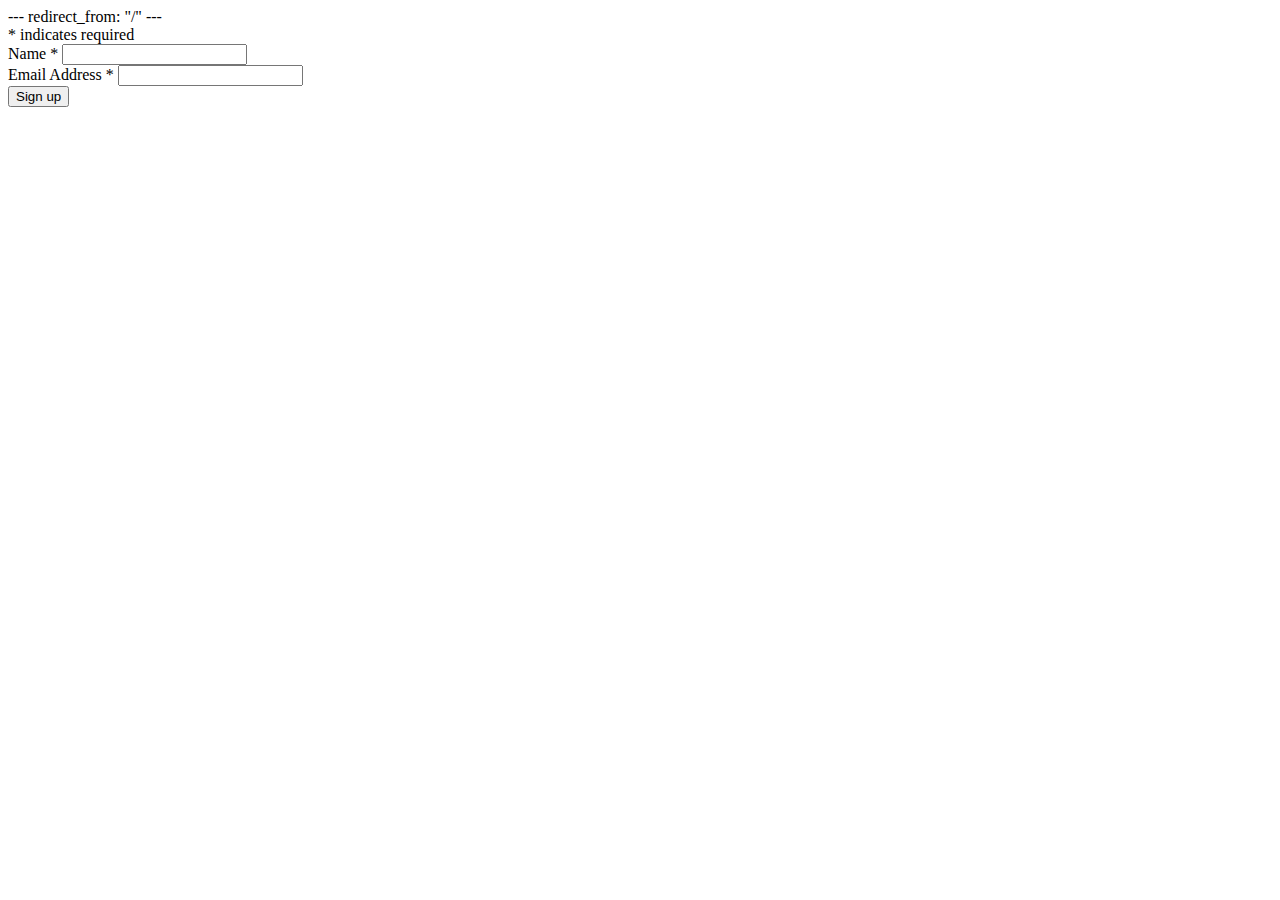
==== signup/index.html @ a065e421 "fix redirect from path" ====
---
redirect_from: "/"
---
<!doctype html>
<html>
    <head>

    </head>
    <body>
        <!--[if lt IE 8]>
            <p class="browserupgrade">You are using an <strong>outdated</strong> browser. Please <a href="http://browsehappy.com/">upgrade your browser</a> to improve your experience.</p>
        <![endif]-->
        <!-- Begin MailChimp Signup Form -->
        <div id="mc_embed_signup">
        <form action="//jumpAgrade.us11.list-manage.com/subscribe/post?u=a5cc3b3916ead4c6722d3e73f&amp;id=56d33c408b" method="post" id="mc-embedded-subscribe-form" name="mc-embedded-subscribe-form" class="validate" target="_blank" novalidate>
            <div id="mc_embed_signup_scroll">
        	
        <div class="indicates-required"><span class="asterisk">*</span> indicates required</div>
        <div class="mc-field-group">
        	<label for="mce-NAME">Name  <span class="asterisk">*</span>
        </label>
        	<input type="text" value="" name="NAME" class="required" id="mce-NAME">
        </div>
        <div class="mc-field-group">
        	<label for="mce-EMAIL">Email Address  <span class="asterisk">*</span>
        </label>
        	<input type="email" value="" name="EMAIL" class="required email" id="mce-EMAIL">
        </div>
        	<div id="mce-responses" class="clear">
        		<div class="response" id="mce-error-response" style="display:none"></div>
        		<div class="response" id="mce-success-response" style="display:none"></div>
        	</div>    <!-- real people should not fill this in and expect good things - do not remove this or risk form bot signups-->
            <div style="position: absolute; left: -5000px;"><input type="text" name="b_a5cc3b3916ead4c6722d3e73f_56d33c408b" tabindex="-1" value=""></div>
            <div class="clear"><input type="submit" value="Sign up" name="subscribe" id="mc-embedded-subscribe" class="button"></div>
            </div>
        </form>
        </div>

<!--End mc_embed_signup-->
    </body>
</html>
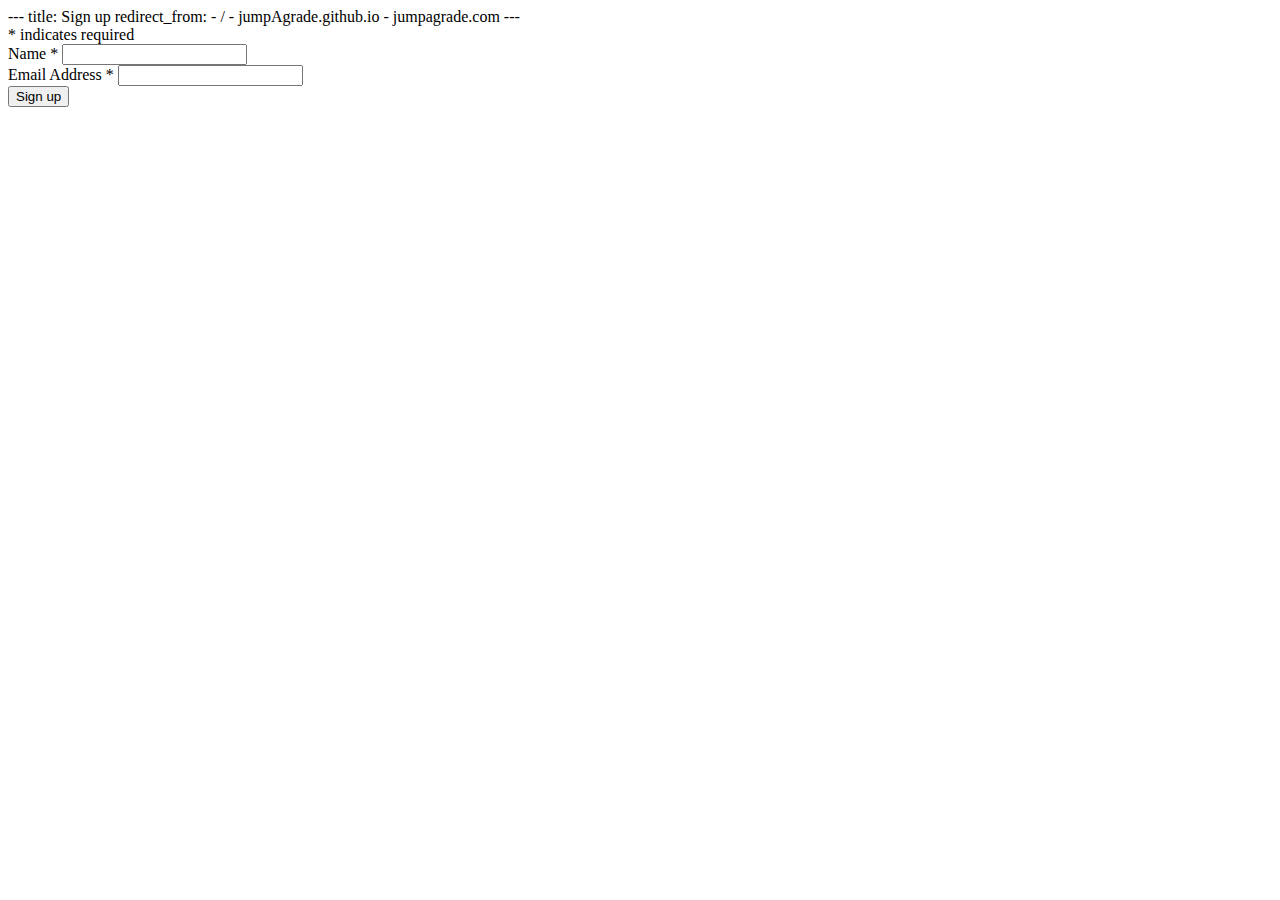
==== commit a04b710c: "add title to frontmatter and change redirect paths" ====
--- a/signup/index.html
+++ b/signup/index.html
@@ -1,5 +1,9 @@
 ---
-redirect_from: "/"
+title: Sign up
+redirect_from:
+  - /
+  - jumpAgrade.github.io
+  - jumpagrade.com
 ---
 <!doctype html>
 <html>
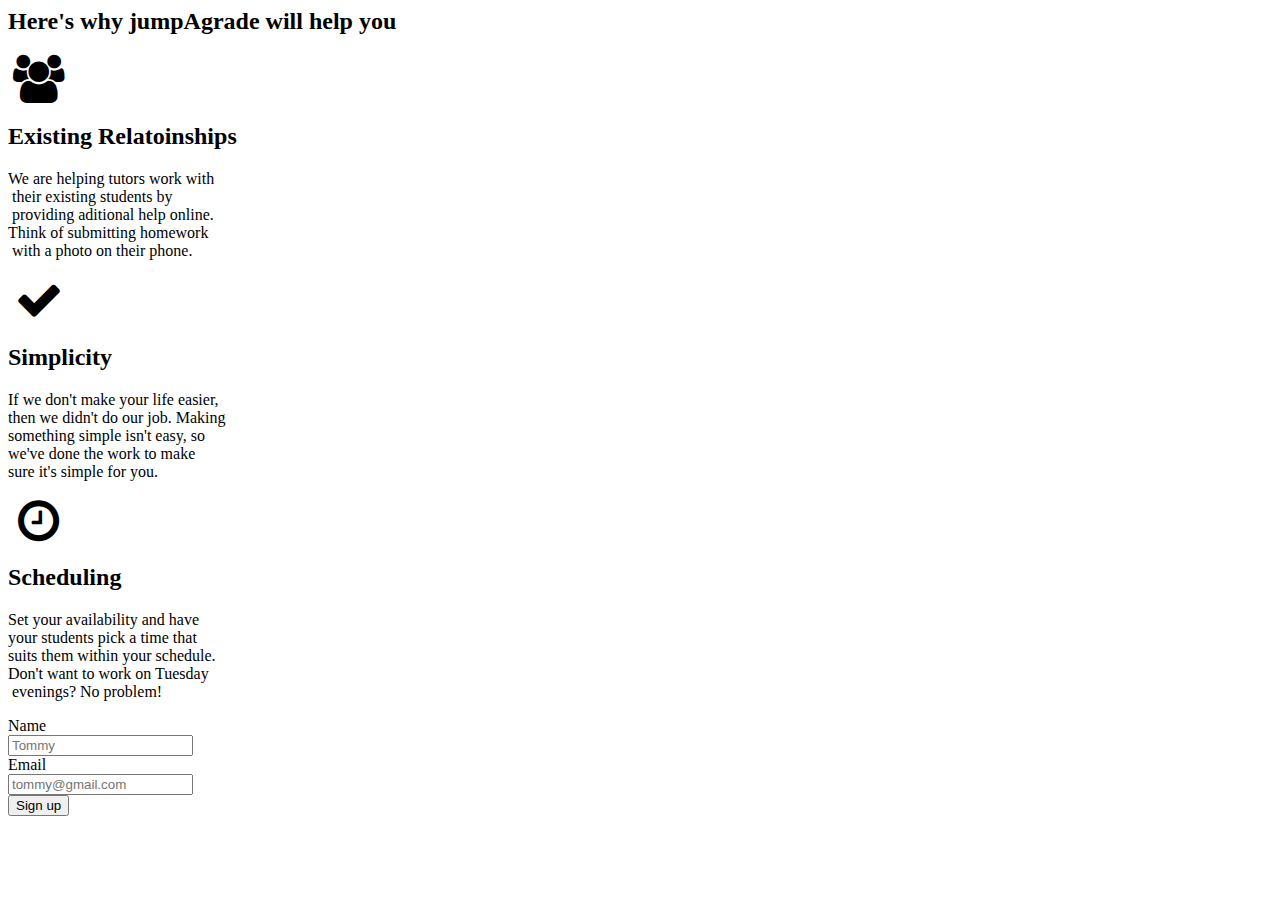
==== commit ac4b2014: "Update index.html" ====
--- a/signup/index.html
+++ b/signup/index.html
@@ -1,45 +1,99 @@
----
-title: Sign up
-redirect_from:
-  - /
-  - jumpAgrade.github.io
-  - jumpagrade.com
----
-<!doctype html>
 <html>
-    <head>
+  
+  <head>
+    <meta charset="utf-8">
+    <meta name="viewport" content="width=device-width, initial-scale=1">
+    <script type="text/javascript" src="http://cdnjs.cloudflare.com/ajax/libs/jquery/2.0.3/jquery.min.js"></script>
+    <script type="text/javascript" src="http://netdna.bootstrapcdn.com/bootstrap/3.3.4/js/bootstrap.min.js"></script>
+    <link href="http://cdnjs.cloudflare.com/ajax/libs/font-awesome/4.3.0/css/font-awesome.min.css"
+    rel="stylesheet" type="text/css">
+    <link href="http://pingendo.github.io/pingendo-bootstrap/themes/default/bootstrap.css"
+    rel="stylesheet" type="text/css">
+  </head>
+  
+  <body>
+    <div class="section">
+      <div class="container">
+        <div class="row">
+          <div class="col-md-12"></div>
+        </div>
+      </div>
+    </div>
+    <div class="section">
+      <div class="container">
+        <div class="row">
+          <div class="col-md-12">
+            <h2 class="text-center" contenteditable="true">Here's why jumpAgrade will help you</h2>
+          </div>
+        </div>
+        <div class="row text-center">
+          <div class="section text-center">
+            <div class="container text-center">
+              <div class="row">
+                <div class="col-md-4 text-center">
+                  <i class="fa fa-3x fa-fw fa-users"></i>
+                  <h2>Existing Relatoinships</h2>
+                  <p>We are helping tutors work with
+                    <br>&nbsp;their existing students by
+                    <br>&nbsp;providing aditional help online.
+                    <br>Think of submitting homework
+                    <br>&nbsp;with a photo on their phone.</p>
+                </div>
+                <div class="col-md-4">
+                  <i class="fa fa-3x fa-fw fa-check"></i>
+                  <h2>Simplicity</h2>
+                  <p>If we don't make your life easier,
+                    <br>then we didn't do our job. Making
+                    <br>something simple isn't easy, so
+                    <br>we've done the work to make
+                    <br>sure it's simple for you.</p>
+                </div>
+                <div class="col-md-4">
+                  <i class="fa fa-3x fa-fw fa-clock-o"></i>
+                  <h2>Scheduling</h2>
+                  <p>Set your availability and have
+                    <br>your students pick a time that
+                    <br>suits them within your schedule.
+                    <br>Don't want to work on Tuesday
+                    <br>&nbsp;evenings? No problem!</p>
+                </div>
+              </div>
+            </div>
+          </div>
+        </div>
+      </div>
+    </div>
+    <div class="section">
+      <div class="container">
+        <div class="row">
+          <div class="col-md-12">
+            <form class="form-horizontal text-center" role="form">
+              <div class="form-group">
+                <div class="col-sm-2">
+                  <label for="inputName3" class="control-label">Name</label>
+                </div>
+                <div class="col-sm-10">
+                  <input type="text" class="form-control" id="inputName3" placeholder="Tommy">
+                </div>
+              </div>
+              <div class="form-group">
+                <div class="col-sm-2">
+                  <label for="inputEmail3" class="control-label">Email</label>
+                </div>
+                <div class="col-sm-10">
+                  <input type="email" class="form-control" id="inputEmail3" placeholder="tommy@gmail.com">
+                </div>
+              </div>
+              <div class="form-group">
+                <div class="col-sm-12 text-center">
+                  <button type="submit" class="btn btn-lg btn-success">Sign up</button>
+                </div>
+              </div>
+            </form>
+          </div>
+        </div>
+      </div>
+    </div>
+  </body>
 
-    </head>
-    <body>
-        <!--[if lt IE 8]>
-            <p class="browserupgrade">You are using an <strong>outdated</strong> browser. Please <a href="http://browsehappy.com/">upgrade your browser</a> to improve your experience.</p>
-        <![endif]-->
-        <!-- Begin MailChimp Signup Form -->
-        <div id="mc_embed_signup">
-        <form action="//jumpAgrade.us11.list-manage.com/subscribe/post?u=a5cc3b3916ead4c6722d3e73f&amp;id=56d33c408b" method="post" id="mc-embedded-subscribe-form" name="mc-embedded-subscribe-form" class="validate" target="_blank" novalidate>
-            <div id="mc_embed_signup_scroll">
-        	
-        <div class="indicates-required"><span class="asterisk">*</span> indicates required</div>
-        <div class="mc-field-group">
-        	<label for="mce-NAME">Name  <span class="asterisk">*</span>
-        </label>
-        	<input type="text" value="" name="NAME" class="required" id="mce-NAME">
-        </div>
-        <div class="mc-field-group">
-        	<label for="mce-EMAIL">Email Address  <span class="asterisk">*</span>
-        </label>
-        	<input type="email" value="" name="EMAIL" class="required email" id="mce-EMAIL">
-        </div>
-        	<div id="mce-responses" class="clear">
-        		<div class="response" id="mce-error-response" style="display:none"></div>
-        		<div class="response" id="mce-success-response" style="display:none"></div>
-        	</div>    <!-- real people should not fill this in and expect good things - do not remove this or risk form bot signups-->
-            <div style="position: absolute; left: -5000px;"><input type="text" name="b_a5cc3b3916ead4c6722d3e73f_56d33c408b" tabindex="-1" value=""></div>
-            <div class="clear"><input type="submit" value="Sign up" name="subscribe" id="mc-embedded-subscribe" class="button"></div>
-            </div>
-        </form>
-        </div>
-
-<!--End mc_embed_signup-->
-    </body>
 </html>
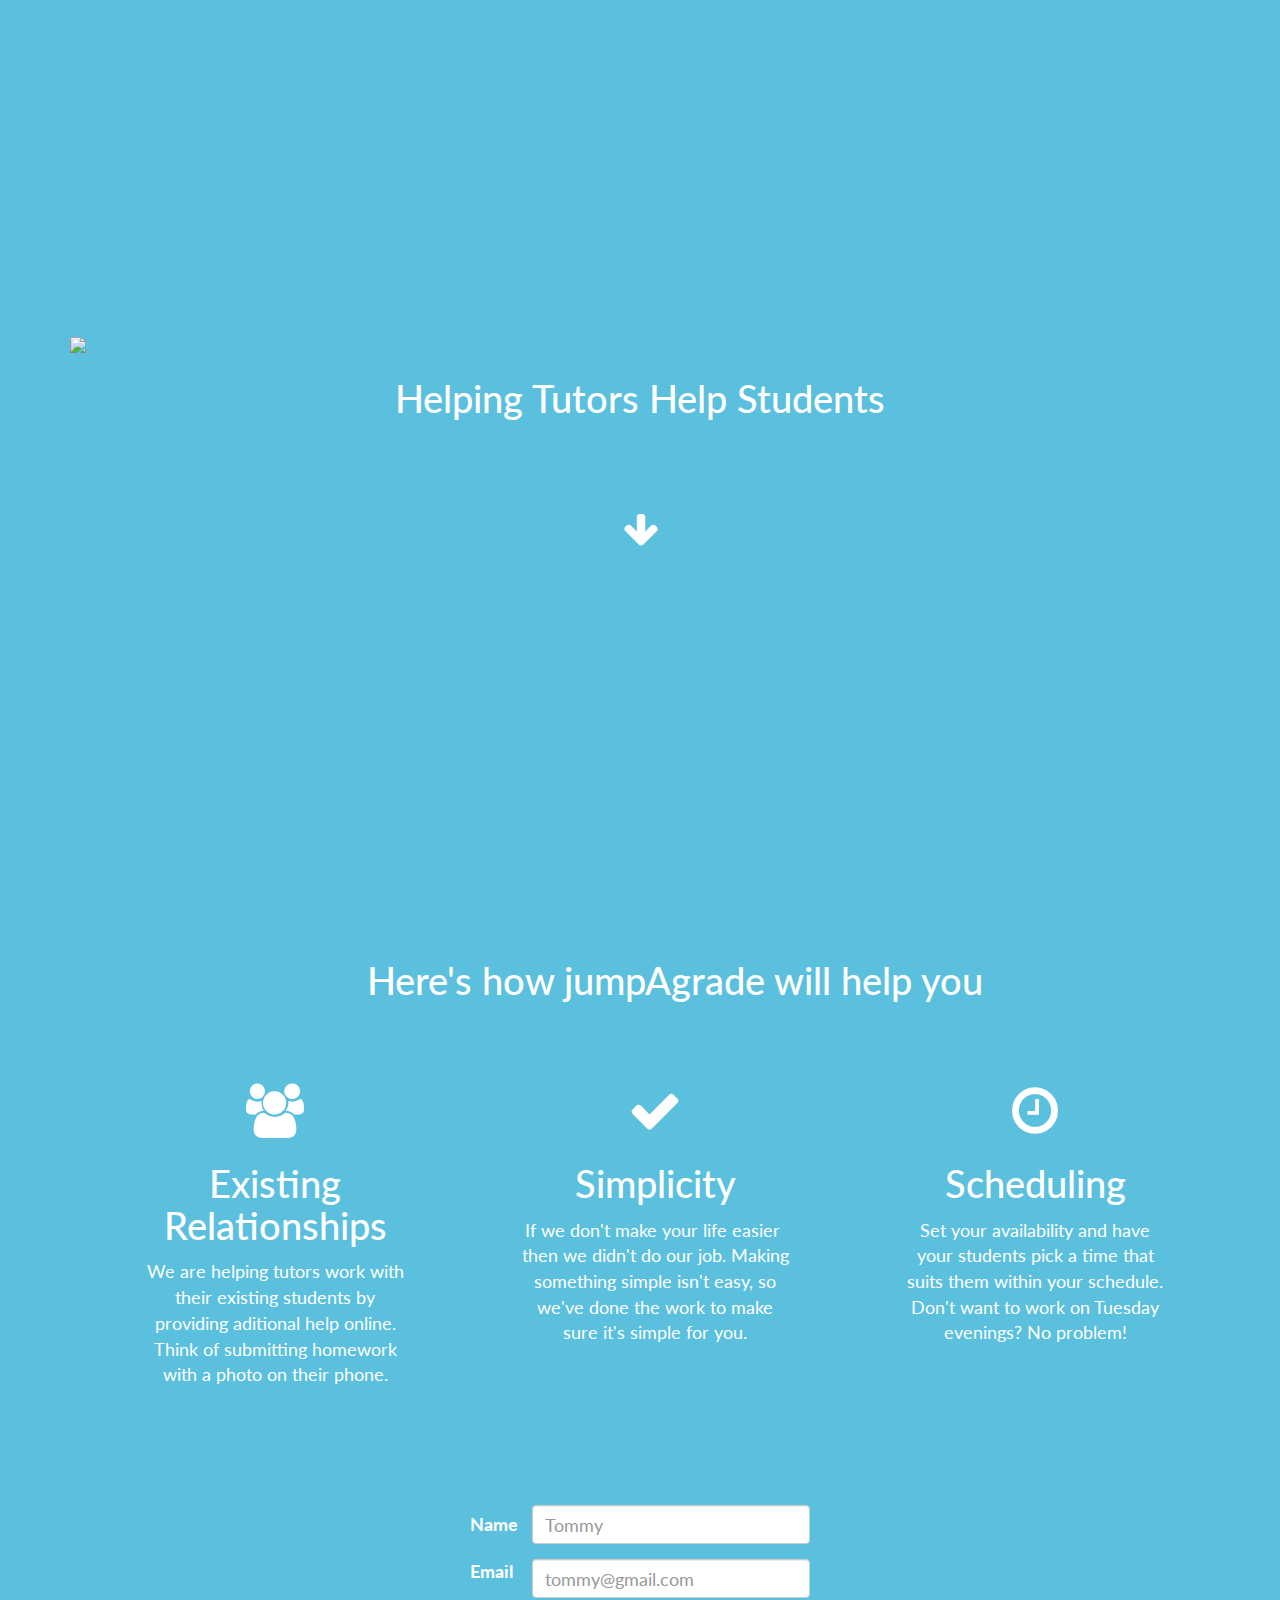
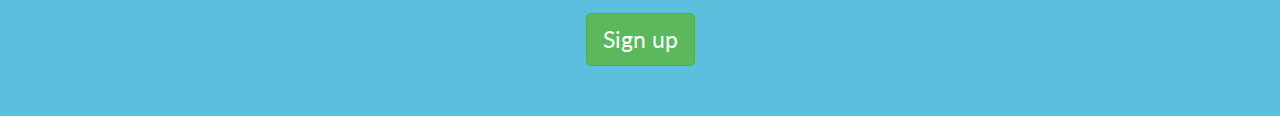
==== commit 8b56ce13: "finshed layout and styling but form not submitting" ====
--- a/signup/index.html
+++ b/signup/index.html
@@ -1,99 +1,138 @@
+<!DOCTYPE html>
 <html>
-  
-  <head>
-    <meta charset="utf-8">
-    <meta name="viewport" content="width=device-width, initial-scale=1">
-    <script type="text/javascript" src="http://cdnjs.cloudflare.com/ajax/libs/jquery/2.0.3/jquery.min.js"></script>
-    <script type="text/javascript" src="http://netdna.bootstrapcdn.com/bootstrap/3.3.4/js/bootstrap.min.js"></script>
-    <link href="http://cdnjs.cloudflare.com/ajax/libs/font-awesome/4.3.0/css/font-awesome.min.css"
-    rel="stylesheet" type="text/css">
-    <link href="http://pingendo.github.io/pingendo-bootstrap/themes/default/bootstrap.css"
-    rel="stylesheet" type="text/css">
-  </head>
-  
-  <body>
-    <div class="section">
-      <div class="container">
-        <div class="row">
-          <div class="col-md-12"></div>
+    
+    <head>
+        <meta name="keywords" content="student">
+        <meta name="description" content="helping tutors help students">
+        <title>jumpAgrade</title>
+        <link rel="icon" href="favicon.ico">
+        <meta charset="utf-8">
+        <meta name="viewport" content="width=device-width, initial-scale=1">
+        <script type="text/javascript" src="http://cdnjs.cloudflare.com/ajax/libs/jquery/2.0.3/jquery.min.js"></script>
+        <script type="text/javascript" src="http://netdna.bootstrapcdn.com/bootstrap/3.3.4/js/bootstrap.min.js"></script>
+        <link href="http://cdnjs.cloudflare.com/ajax/libs/font-awesome/4.3.0/css/font-awesome.min.css"
+        rel="stylesheet" type="text/css">
+        <link rel="stylesheet" href="css.css">
+    </head>
+    
+    <body>
+        <div class="cover">
+            <div class="background-image-fixed cover-image" style="background-image : url('L2KBJB91D6 (1).jpg')"></div>
+            <div class="container">
+                <div class="row">
+                    <div class="col-md-12 text-center">
+                        <a href="#"><img src="file:///home/ethan/Documents/jumpAgrade.github.io/signup/jumpAgrade.png" class="img-responsive"></a>
+                        <h2 contenteditable="true">Helping Tutors Help Students</h2>
+                        <br>
+                        <br>
+                        <h2 contenteditable="true">
+                            <i class="fa fa-fw fa-arrow-down"></i>
+                        </h2>
+                    </div>
+                </div>
+            </div>
         </div>
-      </div>
-    </div>
-    <div class="section">
-      <div class="container">
-        <div class="row">
-          <div class="col-md-12">
-            <h2 class="text-center" contenteditable="true">Here's why jumpAgrade will help you</h2>
-          </div>
+        <div class="section section-info">
+            <div class="container">
+                <div class="row">
+                    <div class="col-md-12">
+                        <h2 class="text-center">&nbsp; &nbsp; &nbsp; &nbsp;Here's how jumpAgrade will help you</h2>
+                    </div>
+                </div>
+                <div class="row text-center">
+                    <div class="section text-center">
+                        <div class="container text-center">
+                            <div class="row text-center">
+                                <div class="col-md-4">
+                                    <i class="fa fa-3x fa-fw fa-users"></i>
+                                    <h2>Existing Relationships</h2>
+                                    <p>We are helping tutors work with
+                                        <br>their existing students by
+                                        <br>providing aditional help online.
+                                        <br>Think of submitting homework
+                                        <br>with a photo on their phone.</p>
+                                </div>
+                                <div class="col-md-4">
+                                    <i class="fa fa-3x fa-fw fa-check"></i>
+                                    <h2>Simplicity</h2>
+                                    <p>If we don't make your life easier&nbsp;
+                                        <br>then we didn't do our job. Making
+                                        <br>something simple isn't easy, so
+                                        <br>we've done the work to make
+                                        <br>sure it's simple for you.</p>
+                                </div>
+                                <div class="col-md-4">
+                                    <i class="fa fa-3x fa-fw fa-clock-o"></i>
+                                    <h2>Scheduling</h2>
+                                    <p>Set your availability and have
+                                        <br>your students pick a time that
+                                        <br>suits them within your schedule.
+                                        <br>Don't want to work on Tuesday
+                                        <br>evenings? No problem!</p>
+                                </div>
+                            </div>
+                        </div>
+                    </div>
+                </div>
+            </div>
         </div>
-        <div class="row text-center">
-          <div class="section text-center">
-            <div class="container text-center">
-              <div class="row">
-                <div class="col-md-4 text-center">
-                  <i class="fa fa-3x fa-fw fa-users"></i>
-                  <h2>Existing Relatoinships</h2>
-                  <p>We are helping tutors work with
-                    <br>&nbsp;their existing students by
-                    <br>&nbsp;providing aditional help online.
-                    <br>Think of submitting homework
-                    <br>&nbsp;with a photo on their phone.</p>
+        <div class="section">
+            <div class="container" style="max-width: 400px;">
+                <div class="row">
+                    <div class="col-md-12">
+                        <!-- Begin MailChimp Signup Form -->
+                        <div id="mc_embed_signup">
+                            <form action="//jumpAgrade.us11.list-manage.com/subscribe/post?u=a5cc3b3916ead4c6722d3e73f&amp;id=56d33c408b"
+                            method="post" id="mc-embedded-subscribe-form" name="mc-embedded-subscribe-form"
+                            class="validate form-horizontal text-center" target="_blank" role="form"
+                            novalidate>
+                                <div id="mc_embed_signup_scroll">
+                                    <div class="mc-field-group form-group">
+                                        <div class="col-sm-2">
+                                            <label for="mce-NAME" class="control-label">Name</label>
+                                        </div>
+                                        <div class="col-sm-10">
+                                            <input type="text" class="required form-control" id="mce-NAME" placeholder="Tommy"
+                                            value="" name="NAME">
+                                        </div>
+                                    </div>
+                                </div>
+                                <div class="mc-field-group form-group">
+                                    <div class="col-sm-2">
+                                        <label for="mce-EMAIL">Email</label>
+                                    </div>
+                                    <div class="col-sm-10">
+                                        <input type="email" value="" name="EMAIL" class="required email form-control"
+                                        id="mce-EMAIL" placeholder="tommy@gmail.com">
+                                    </div>
+                                </div>
+                                <div class="clear" id="mce-responses">
+                                    <div class="response" id="mce-error-response" style="display:none"></div>
+                                    <div class="response" id="mce-success-response" style="display:none"></div>
+                                </div>
+                                <!-- real people should not fill this in and expect good things - do not
+                                remove this or risk form bot signups-->
+                                <div style="position: absolute; left: -5000px;">
+                                    <input type="text" name="b_a5cc3b3916ead4c6722d3e73f_56d33c408b" tabindex="-1"
+                                    value="">
+                                </div>
+                                <div class="form-group">
+                                    <div class="clear col-sm-12 text-center">
+                                        <input type="submit" name="subscribe" value="Sign up" id="mc-embedded-subscribe"
+                                        class="btn btn-lg btn-success">
+                                    </div>
+                                </div>
+                            </form>
+                        </div>
+                    </div>
+                    <script type="text/javascript" src="//s3.amazonaws.com/downloads.mailchimp.com/js/mc-validate.js"></script>
+                    <script type="text/javascript">
+                        (function($) {window.fnames = new Array(); window.ftypes = new Array();fnames[1]='NAME';ftypes[1]='text';fnames[0]='EMAIL';ftypes[0]='email';}(jQuery));var $mcj = jQuery.noConflict(true);
+                    </script>
+                    <!--End mc_embed_signup-->
                 </div>
-                <div class="col-md-4">
-                  <i class="fa fa-3x fa-fw fa-check"></i>
-                  <h2>Simplicity</h2>
-                  <p>If we don't make your life easier,
-                    <br>then we didn't do our job. Making
-                    <br>something simple isn't easy, so
-                    <br>we've done the work to make
-                    <br>sure it's simple for you.</p>
-                </div>
-                <div class="col-md-4">
-                  <i class="fa fa-3x fa-fw fa-clock-o"></i>
-                  <h2>Scheduling</h2>
-                  <p>Set your availability and have
-                    <br>your students pick a time that
-                    <br>suits them within your schedule.
-                    <br>Don't want to work on Tuesday
-                    <br>&nbsp;evenings? No problem!</p>
-                </div>
-              </div>
             </div>
-          </div>
         </div>
-      </div>
-    </div>
-    <div class="section">
-      <div class="container">
-        <div class="row">
-          <div class="col-md-12">
-            <form class="form-horizontal text-center" role="form">
-              <div class="form-group">
-                <div class="col-sm-2">
-                  <label for="inputName3" class="control-label">Name</label>
-                </div>
-                <div class="col-sm-10">
-                  <input type="text" class="form-control" id="inputName3" placeholder="Tommy">
-                </div>
-              </div>
-              <div class="form-group">
-                <div class="col-sm-2">
-                  <label for="inputEmail3" class="control-label">Email</label>
-                </div>
-                <div class="col-sm-10">
-                  <input type="email" class="form-control" id="inputEmail3" placeholder="tommy@gmail.com">
-                </div>
-              </div>
-              <div class="form-group">
-                <div class="col-sm-12 text-center">
-                  <button type="submit" class="btn btn-lg btn-success">Sign up</button>
-                </div>
-              </div>
-            </form>
-          </div>
-        </div>
-      </div>
-    </div>
-  </body>
+    </body>
 
 </html>
--- a/signup/css.css
+++ b/signup/css.css
@@ -0,0 +1,6764 @@
+@import url("https://fonts.googleapis.com/css?family=Lato|Lato");
+/*!
+ * Default theme for Pingendo 
+ * Homepage: http://pingendo.com  
+ * Copyright 2015 Pingendo 
+ * Licensed under MIT 
+ * Based on Bootstrap v3.3.4
+*/
+/* Add custom CSS classes here 
+ * 
+ * img {
+ *   box-shadow : 0px 0px 10px black !important;
+ * }
+*/
+/*! normalize.css v3.0.2 | MIT License | git.io/normalize */
+html {
+  font-family: sans-serif;
+  -ms-text-size-adjust: 100%;
+  -webkit-text-size-adjust: 100%;
+}
+body {
+  margin: 0;
+}
+article,
+aside,
+details,
+figcaption,
+figure,
+footer,
+header,
+hgroup,
+main,
+menu,
+nav,
+section,
+summary {
+  display: block;
+}
+audio,
+canvas,
+progress,
+video {
+  display: inline-block;
+  vertical-align: baseline;
+}
+audio:not([controls]) {
+  display: none;
+  height: 0;
+}
+[hidden],
+template {
+  display: none;
+}
+a {
+  background-color: transparent;
+}
+a:active,
+a:hover {
+  outline: 0;
+}
+abbr[title] {
+  border-bottom: 1px dotted;
+}
+b,
+strong {
+  font-weight: bold;
+}
+dfn {
+  font-style: italic;
+}
+h1 {
+  font-size: 2em;
+  margin: 0.67em 0;
+}
+mark {
+  background: #ff0;
+  color: #000;
+}
+small {
+  font-size: 80%;
+}
+sub,
+sup {
+  font-size: 75%;
+  line-height: 0;
+  position: relative;
+  vertical-align: baseline;
+}
+sup {
+  top: -0.5em;
+}
+sub {
+  bottom: -0.25em;
+}
+img {
+  border: 0;
+}
+svg:not(:root) {
+  overflow: hidden;
+}
+figure {
+  margin: 1em 40px;
+}
+hr {
+  -moz-box-sizing: content-box;
+  box-sizing: content-box;
+  height: 0;
+}
+pre {
+  overflow: auto;
+}
+code,
+kbd,
+pre,
+samp {
+  font-family: monospace, monospace;
+  font-size: 1em;
+}
+button,
+input,
+optgroup,
+select,
+textarea {
+  color: inherit;
+  font: inherit;
+  margin: 0;
+}
+button {
+  overflow: visible;
+}
+button,
+select {
+  text-transform: none;
+}
+button,
+html input[type="button"],
+input[type="reset"],
+input[type="submit"] {
+  -webkit-appearance: button;
+  cursor: pointer;
+}
+button[disabled],
+html input[disabled] {
+  cursor: default;
+}
+button::-moz-focus-inner,
+input::-moz-focus-inner {
+  border: 0;
+  padding: 0;
+}
+input {
+  line-height: normal;
+}
+input[type="checkbox"],
+input[type="radio"] {
+  box-sizing: border-box;
+  padding: 0;
+}
+input[type="number"]::-webkit-inner-spin-button,
+input[type="number"]::-webkit-outer-spin-button {
+  height: auto;
+}
+input[type="search"] {
+  -webkit-appearance: textfield;
+  -moz-box-sizing: content-box;
+  -webkit-box-sizing: content-box;
+  box-sizing: content-box;
+}
+input[type="search"]::-webkit-search-cancel-button,
+input[type="search"]::-webkit-search-decoration {
+  -webkit-appearance: none;
+}
+fieldset {
+  border: 1px solid #c0c0c0;
+  margin: 0 2px;
+  padding: 0.35em 0.625em 0.75em;
+}
+legend {
+  border: 0;
+  padding: 0;
+}
+textarea {
+  overflow: auto;
+}
+optgroup {
+  font-weight: bold;
+}
+table {
+  border-collapse: collapse;
+  border-spacing: 0;
+}
+td,
+th {
+  padding: 0;
+}
+/*! Source: https://github.com/h5bp/html5-boilerplate/blob/master/src/css/main.css */
+@media print {
+  *,
+  *:before,
+  *:after {
+    background: transparent !important;
+    color: #000 !important;
+    box-shadow: none !important;
+    text-shadow: none !important;
+  }
+  a,
+  a:visited {
+    text-decoration: underline;
+  }
+  a[href]:after {
+    content: " (" attr(href) ")";
+  }
+  abbr[title]:after {
+    content: " (" attr(title) ")";
+  }
+  a[href^="#"]:after,
+  a[href^="javascript:"]:after {
+    content: "";
+  }
+  pre,
+  blockquote {
+    border: 1px solid #999;
+    page-break-inside: avoid;
+  }
+  thead {
+    display: table-header-group;
+  }
+  tr,
+  img {
+    page-break-inside: avoid;
+  }
+  img {
+    max-width: 100% !important;
+  }
+  p,
+  h2,
+  h3 {
+    orphans: 3;
+    widows: 3;
+  }
+  h2,
+  h3 {
+    page-break-after: avoid;
+  }
+  select {
+    background: #fff !important;
+  }
+  .navbar {
+    display: none;
+  }
+  .btn > .caret,
+  .dropup > .btn > .caret {
+    border-top-color: #000 !important;
+  }
+  .label {
+    border: 1px solid #000;
+  }
+  .table {
+    border-collapse: collapse !important;
+  }
+  .table td,
+  .table th {
+    background-color: #fff !important;
+  }
+  .table-bordered th,
+  .table-bordered td {
+    border: 1px solid #ddd !important;
+  }
+}
+@font-face {
+  font-family: 'Glyphicons Halflings';
+  src: url('../fonts/glyphicons-halflings-regular.eot');
+  src: url('../fonts/glyphicons-halflings-regular.eot?#iefix') format('embedded-opentype'), url('../fonts/glyphicons-halflings-regular.woff2') format('woff2'), url('../fonts/glyphicons-halflings-regular.woff') format('woff'), url('../fonts/glyphicons-halflings-regular.ttf') format('truetype'), url('../fonts/glyphicons-halflings-regular.svg#glyphicons_halflingsregular') format('svg');
+}
+.glyphicon {
+  position: relative;
+  top: 1px;
+  display: inline-block;
+  font-family: 'Glyphicons Halflings';
+  font-style: normal;
+  font-weight: normal;
+  line-height: 1;
+  -webkit-font-smoothing: antialiased;
+  -moz-osx-font-smoothing: grayscale;
+}
+.glyphicon-asterisk:before {
+  content: "\2a";
+}
+.glyphicon-plus:before {
+  content: "\2b";
+}
+.glyphicon-euro:before,
+.glyphicon-eur:before {
+  content: "\20ac";
+}
+.glyphicon-minus:before {
+  content: "\2212";
+}
+.glyphicon-cloud:before {
+  content: "\2601";
+}
+.glyphicon-envelope:before {
+  content: "\2709";
+}
+.glyphicon-pencil:before {
+  content: "\270f";
+}
+.glyphicon-glass:before {
+  content: "\e001";
+}
+.glyphicon-music:before {
+  content: "\e002";
+}
+.glyphicon-search:before {
+  content: "\e003";
+}
+.glyphicon-heart:before {
+  content: "\e005";
+}
+.glyphicon-star:before {
+  content: "\e006";
+}
+.glyphicon-star-empty:before {
+  content: "\e007";
+}
+.glyphicon-user:before {
+  content: "\e008";
+}
+.glyphicon-film:before {
+  content: "\e009";
+}
+.glyphicon-th-large:before {
+  content: "\e010";
+}
+.glyphicon-th:before {
+  content: "\e011";
+}
+.glyphicon-th-list:before {
+  content: "\e012";
+}
+.glyphicon-ok:before {
+  content: "\e013";
+}
+.glyphicon-remove:before {
+  content: "\e014";
+}
+.glyphicon-zoom-in:before {
+  content: "\e015";
+}
+.glyphicon-zoom-out:before {
+  content: "\e016";
+}
+.glyphicon-off:before {
+  content: "\e017";
+}
+.glyphicon-signal:before {
+  content: "\e018";
+}
+.glyphicon-cog:before {
+  content: "\e019";
+}
+.glyphicon-trash:before {
+  content: "\e020";
+}
+.glyphicon-home:before {
+  content: "\e021";
+}
+.glyphicon-file:before {
+  content: "\e022";
+}
+.glyphicon-time:before {
+  content: "\e023";
+}
+.glyphicon-road:before {
+  content: "\e024";
+}
+.glyphicon-download-alt:before {
+  content: "\e025";
+}
+.glyphicon-download:before {
+  content: "\e026";
+}
+.glyphicon-upload:before {
+  content: "\e027";
+}
+.glyphicon-inbox:before {
+  content: "\e028";
+}
+.glyphicon-play-circle:before {
+  content: "\e029";
+}
+.glyphicon-repeat:before {
+  content: "\e030";
+}
+.glyphicon-refresh:before {
+  content: "\e031";
+}
+.glyphicon-list-alt:before {
+  content: "\e032";
+}
+.glyphicon-lock:before {
+  content: "\e033";
+}
+.glyphicon-flag:before {
+  content: "\e034";
+}
+.glyphicon-headphones:before {
+  content: "\e035";
+}
+.glyphicon-volume-off:before {
+  content: "\e036";
+}
+.glyphicon-volume-down:before {
+  content: "\e037";
+}
+.glyphicon-volume-up:before {
+  content: "\e038";
+}
+.glyphicon-qrcode:before {
+  content: "\e039";
+}
+.glyphicon-barcode:before {
+  content: "\e040";
+}
+.glyphicon-tag:before {
+  content: "\e041";
+}
+.glyphicon-tags:before {
+  content: "\e042";
+}
+.glyphicon-book:before {
+  content: "\e043";
+}
+.glyphicon-bookmark:before {
+  content: "\e044";
+}
+.glyphicon-print:before {
+  content: "\e045";
+}
+.glyphicon-camera:before {
+  content: "\e046";
+}
+.glyphicon-font:before {
+  content: "\e047";
+}
+.glyphicon-bold:before {
+  content: "\e048";
+}
+.glyphicon-italic:before {
+  content: "\e049";
+}
+.glyphicon-text-height:before {
+  content: "\e050";
+}
+.glyphicon-text-width:before {
+  content: "\e051";
+}
+.glyphicon-align-left:before {
+  content: "\e052";
+}
+.glyphicon-align-center:before {
+  content: "\e053";
+}
+.glyphicon-align-right:before {
+  content: "\e054";
+}
+.glyphicon-align-justify:before {
+  content: "\e055";
+}
+.glyphicon-list:before {
+  content: "\e056";
+}
+.glyphicon-indent-left:before {
+  content: "\e057";
+}
+.glyphicon-indent-right:before {
+  content: "\e058";
+}
+.glyphicon-facetime-video:before {
+  content: "\e059";
+}
+.glyphicon-picture:before {
+  content: "\e060";
+}
+.glyphicon-map-marker:before {
+  content: "\e062";
+}
+.glyphicon-adjust:before {
+  content: "\e063";
+}
+.glyphicon-tint:before {
+  content: "\e064";
+}
+.glyphicon-edit:before {
+  content: "\e065";
+}
+.glyphicon-share:before {
+  content: "\e066";
+}
+.glyphicon-check:before {
+  content: "\e067";
+}
+.glyphicon-move:before {
+  content: "\e068";
+}
+.glyphicon-step-backward:before {
+  content: "\e069";
+}
+.glyphicon-fast-backward:before {
+  content: "\e070";
+}
+.glyphicon-backward:before {
+  content: "\e071";
+}
+.glyphicon-play:before {
+  content: "\e072";
+}
+.glyphicon-pause:before {
+  content: "\e073";
+}
+.glyphicon-stop:before {
+  content: "\e074";
+}
+.glyphicon-forward:before {
+  content: "\e075";
+}
+.glyphicon-fast-forward:before {
+  content: "\e076";
+}
+.glyphicon-step-forward:before {
+  content: "\e077";
+}
+.glyphicon-eject:before {
+  content: "\e078";
+}
+.glyphicon-chevron-left:before {
+  content: "\e079";
+}
+.glyphicon-chevron-right:before {
+  content: "\e080";
+}
+.glyphicon-plus-sign:before {
+  content: "\e081";
+}
+.glyphicon-minus-sign:before {
+  content: "\e082";
+}
+.glyphicon-remove-sign:before {
+  content: "\e083";
+}
+.glyphicon-ok-sign:before {
+  content: "\e084";
+}
+.glyphicon-question-sign:before {
+  content: "\e085";
+}
+.glyphicon-info-sign:before {
+  content: "\e086";
+}
+.glyphicon-screenshot:before {
+  content: "\e087";
+}
+.glyphicon-remove-circle:before {
+  content: "\e088";
+}
+.glyphicon-ok-circle:before {
+  content: "\e089";
+}
+.glyphicon-ban-circle:before {
+  content: "\e090";
+}
+.glyphicon-arrow-left:before {
+  content: "\e091";
+}
+.glyphicon-arrow-right:before {
+  content: "\e092";
+}
+.glyphicon-arrow-up:before {
+  content: "\e093";
+}
+.glyphicon-arrow-down:before {
+  content: "\e094";
+}
+.glyphicon-share-alt:before {
+  content: "\e095";
+}
+.glyphicon-resize-full:before {
+  content: "\e096";
+}
+.glyphicon-resize-small:before {
+  content: "\e097";
+}
+.glyphicon-exclamation-sign:before {
+  content: "\e101";
+}
+.glyphicon-gift:before {
+  content: "\e102";
+}
+.glyphicon-leaf:before {
+  content: "\e103";
+}
+.glyphicon-fire:before {
+  content: "\e104";
+}
+.glyphicon-eye-open:before {
+  content: "\e105";
+}
+.glyphicon-eye-close:before {
+  content: "\e106";
+}
+.glyphicon-warning-sign:before {
+  content: "\e107";
+}
+.glyphicon-plane:before {
+  content: "\e108";
+}
+.glyphicon-calendar:before {
+  content: "\e109";
+}
+.glyphicon-random:before {
+  content: "\e110";
+}
+.glyphicon-comment:before {
+  content: "\e111";
+}
+.glyphicon-magnet:before {
+  content: "\e112";
+}
+.glyphicon-chevron-up:before {
+  content: "\e113";
+}
+.glyphicon-chevron-down:before {
+  content: "\e114";
+}
+.glyphicon-retweet:before {
+  content: "\e115";
+}
+.glyphicon-shopping-cart:before {
+  content: "\e116";
+}
+.glyphicon-folder-close:before {
+  content: "\e117";
+}
+.glyphicon-folder-open:before {
+  content: "\e118";
+}
+.glyphicon-resize-vertical:before {
+  content: "\e119";
+}
+.glyphicon-resize-horizontal:before {
+  content: "\e120";
+}
+.glyphicon-hdd:before {
+  content: "\e121";
+}
+.glyphicon-bullhorn:before {
+  content: "\e122";
+}
+.glyphicon-bell:before {
+  content: "\e123";
+}
+.glyphicon-certificate:before {
+  content: "\e124";
+}
+.glyphicon-thumbs-up:before {
+  content: "\e125";
+}
+.glyphicon-thumbs-down:before {
+  content: "\e126";
+}
+.glyphicon-hand-right:before {
+  content: "\e127";
+}
+.glyphicon-hand-left:before {
+  content: "\e128";
+}
+.glyphicon-hand-up:before {
+  content: "\e129";
+}
+.glyphicon-hand-down:before {
+  content: "\e130";
+}
+.glyphicon-circle-arrow-right:before {
+  content: "\e131";
+}
+.glyphicon-circle-arrow-left:before {
+  content: "\e132";
+}
+.glyphicon-circle-arrow-up:before {
+  content: "\e133";
+}
+.glyphicon-circle-arrow-down:before {
+  content: "\e134";
+}
+.glyphicon-globe:before {
+  content: "\e135";
+}
+.glyphicon-wrench:before {
+  content: "\e136";
+}
+.glyphicon-tasks:before {
+  content: "\e137";
+}
+.glyphicon-filter:before {
+  content: "\e138";
+}
+.glyphicon-briefcase:before {
+  content: "\e139";
+}
+.glyphicon-fullscreen:before {
+  content: "\e140";
+}
+.glyphicon-dashboard:before {
+  content: "\e141";
+}
+.glyphicon-paperclip:before {
+  content: "\e142";
+}
+.glyphicon-heart-empty:before {
+  content: "\e143";
+}
+.glyphicon-link:before {
+  content: "\e144";
+}
+.glyphicon-phone:before {
+  content: "\e145";
+}
+.glyphicon-pushpin:before {
+  content: "\e146";
+}
+.glyphicon-usd:before {
+  content: "\e148";
+}
+.glyphicon-gbp:before {
+  content: "\e149";
+}
+.glyphicon-sort:before {
+  content: "\e150";
+}
+.glyphicon-sort-by-alphabet:before {
+  content: "\e151";
+}
+.glyphicon-sort-by-alphabet-alt:before {
+  content: "\e152";
+}
+.glyphicon-sort-by-order:before {
+  content: "\e153";
+}
+.glyphicon-sort-by-order-alt:before {
+  content: "\e154";
+}
+.glyphicon-sort-by-attributes:before {
+  content: "\e155";
+}
+.glyphicon-sort-by-attributes-alt:before {
+  content: "\e156";
+}
+.glyphicon-unchecked:before {
+  content: "\e157";
+}
+.glyphicon-expand:before {
+  content: "\e158";
+}
+.glyphicon-collapse-down:before {
+  content: "\e159";
+}
+.glyphicon-collapse-up:before {
+  content: "\e160";
+}
+.glyphicon-log-in:before {
+  content: "\e161";
+}
+.glyphicon-flash:before {
+  content: "\e162";
+}
+.glyphicon-log-out:before {
+  content: "\e163";
+}
+.glyphicon-new-window:before {
+  content: "\e164";
+}
+.glyphicon-record:before {
+  content: "\e165";
+}
+.glyphicon-save:before {
+  content: "\e166";
+}
+.glyphicon-open:before {
+  content: "\e167";
+}
+.glyphicon-saved:before {
+  content: "\e168";
+}
+.glyphicon-import:before {
+  content: "\e169";
+}
+.glyphicon-export:before {
+  content: "\e170";
+}
+.glyphicon-send:before {
+  content: "\e171";
+}
+.glyphicon-floppy-disk:before {
+  content: "\e172";
+}
+.glyphicon-floppy-saved:before {
+  content: "\e173";
+}
+.glyphicon-floppy-remove:before {
+  content: "\e174";
+}
+.glyphicon-floppy-save:before {
+  content: "\e175";
+}
+.glyphicon-floppy-open:before {
+  content: "\e176";
+}
+.glyphicon-credit-card:before {
+  content: "\e177";
+}
+.glyphicon-transfer:before {
+  content: "\e178";
+}
+.glyphicon-cutlery:before {
+  content: "\e179";
+}
+.glyphicon-header:before {
+  content: "\e180";
+}
+.glyphicon-compressed:before {
+  content: "\e181";
+}
+.glyphicon-earphone:before {
+  content: "\e182";
+}
+.glyphicon-phone-alt:before {
+  content: "\e183";
+}
+.glyphicon-tower:before {
+  content: "\e184";
+}
+.glyphicon-stats:before {
+  content: "\e185";
+}
+.glyphicon-sd-video:before {
+  content: "\e186";
+}
+.glyphicon-hd-video:before {
+  content: "\e187";
+}
+.glyphicon-subtitles:before {
+  content: "\e188";
+}
+.glyphicon-sound-stereo:before {
+  content: "\e189";
+}
+.glyphicon-sound-dolby:before {
+  content: "\e190";
+}
+.glyphicon-sound-5-1:before {
+  content: "\e191";
+}
+.glyphicon-sound-6-1:before {
+  content: "\e192";
+}
+.glyphicon-sound-7-1:before {
+  content: "\e193";
+}
+.glyphicon-copyright-mark:before {
+  content: "\e194";
+}
+.glyphicon-registration-mark:before {
+  content: "\e195";
+}
+.glyphicon-cloud-download:before {
+  content: "\e197";
+}
+.glyphicon-cloud-upload:before {
+  content: "\e198";
+}
+.glyphicon-tree-conifer:before {
+  content: "\e199";
+}
+.glyphicon-tree-deciduous:before {
+  content: "\e200";
+}
+.glyphicon-cd:before {
+  content: "\e201";
+}
+.glyphicon-save-file:before {
+  content: "\e202";
+}
+.glyphicon-open-file:before {
+  content: "\e203";
+}
+.glyphicon-level-up:before {
+  content: "\e204";
+}
+.glyphicon-copy:before {
+  content: "\e205";
+}
+.glyphicon-paste:before {
+  content: "\e206";
+}
+.glyphicon-alert:before {
+  content: "\e209";
+}
+.glyphicon-equalizer:before {
+  content: "\e210";
+}
+.glyphicon-king:before {
+  content: "\e211";
+}
+.glyphicon-queen:before {
+  content: "\e212";
+}
+.glyphicon-pawn:before {
+  content: "\e213";
+}
+.glyphicon-bishop:before {
+  content: "\e214";
+}
+.glyphicon-knight:before {
+  content: "\e215";
+}
+.glyphicon-baby-formula:before {
+  content: "\e216";
+}
+.glyphicon-tent:before {
+  content: "\26fa";
+}
+.glyphicon-blackboard:before {
+  content: "\e218";
+}
+.glyphicon-bed:before {
+  content: "\e219";
+}
+.glyphicon-apple:before {
+  content: "\f8ff";
+}
+.glyphicon-erase:before {
+  content: "\e221";
+}
+.glyphicon-hourglass:before {
+  content: "\231b";
+}
+.glyphicon-lamp:before {
+  content: "\e223";
+}
+.glyphicon-duplicate:before {
+  content: "\e224";
+}
+.glyphicon-piggy-bank:before {
+  content: "\e225";
+}
+.glyphicon-scissors:before {
+  content: "\e226";
+}
+.glyphicon-bitcoin:before {
+  content: "\e227";
+}
+.glyphicon-btc:before {
+  content: "\e227";
+}
+.glyphicon-xbt:before {
+  content: "\e227";
+}
+.glyphicon-yen:before {
+  content: "\00a5";
+}
+.glyphicon-jpy:before {
+  content: "\00a5";
+}
+.glyphicon-ruble:before {
+  content: "\20bd";
+}
+.glyphicon-rub:before {
+  content: "\20bd";
+}
+.glyphicon-scale:before {
+  content: "\e230";
+}
+.glyphicon-ice-lolly:before {
+  content: "\e231";
+}
+.glyphicon-ice-lolly-tasted:before {
+  content: "\e232";
+}
+.glyphicon-education:before {
+  content: "\e233";
+}
+.glyphicon-option-horizontal:before {
+  content: "\e234";
+}
+.glyphicon-option-vertical:before {
+  content: "\e235";
+}
+.glyphicon-menu-hamburger:before {
+  content: "\e236";
+}
+.glyphicon-modal-window:before {
+  content: "\e237";
+}
+.glyphicon-oil:before {
+  content: "\e238";
+}
+.glyphicon-grain:before {
+  content: "\e239";
+}
+.glyphicon-sunglasses:before {
+  content: "\e240";
+}
+.glyphicon-text-size:before {
+  content: "\e241";
+}
+.glyphicon-text-color:before {
+  content: "\e242";
+}
+.glyphicon-text-background:before {
+  content: "\e243";
+}
+.glyphicon-object-align-top:before {
+  content: "\e244";
+}
+.glyphicon-object-align-bottom:before {
+  content: "\e245";
+}
+.glyphicon-object-align-horizontal:before {
+  content: "\e246";
+}
+.glyphicon-object-align-left:before {
+  content: "\e247";
+}
+.glyphicon-object-align-vertical:before {
+  content: "\e248";
+}
+.glyphicon-object-align-right:before {
+  content: "\e249";
+}
+.glyphicon-triangle-right:before {
+  content: "\e250";
+}
+.glyphicon-triangle-left:before {
+  content: "\e251";
+}
+.glyphicon-triangle-bottom:before {
+  content: "\e252";
+}
+.glyphicon-triangle-top:before {
+  content: "\e253";
+}
+.glyphicon-console:before {
+  content: "\e254";
+}
+.glyphicon-superscript:before {
+  content: "\e255";
+}
+.glyphicon-subscript:before {
+  content: "\e256";
+}
+.glyphicon-menu-left:before {
+  content: "\e257";
+}
+.glyphicon-menu-right:before {
+  content: "\e258";
+}
+.glyphicon-menu-down:before {
+  content: "\e259";
+}
+.glyphicon-menu-up:before {
+  content: "\e260";
+}
+* {
+  -webkit-box-sizing: border-box;
+  -moz-box-sizing: border-box;
+  box-sizing: border-box;
+}
+*:before,
+*:after {
+  -webkit-box-sizing: border-box;
+  -moz-box-sizing: border-box;
+  box-sizing: border-box;
+}
+html {
+  font-size: 10px;
+  -webkit-tap-highlight-color: rgba(0, 0, 0, 0);
+}
+body {
+  font-family: Lato;
+  font-size: 18px;
+  line-height: 1.42857143;
+  color: #ffffff;
+  background-color: #5bc0de;
+}
+input,
+button,
+select,
+textarea {
+  font-family: inherit;
+  font-size: inherit;
+  line-height: inherit;
+}
+a {
+  color: #337cbb;
+  text-decoration: none;
+}
+a:hover,
+a:focus {
+  color: #23547f;
+  text-decoration: underline;
+}
+a:focus {
+  outline: thin dotted;
+  outline: 5px auto -webkit-focus-ring-color;
+  outline-offset: -2px;
+}
+figure {
+  margin: 0;
+}
+img {
+  vertical-align: middle;
+}
+.img-responsive,
+.thumbnail > img,
+.thumbnail a > img,
+.carousel-inner > .item > img,
+.carousel-inner > .item > a > img {
+  display: block;
+  max-width: 100%;
+  height: auto;
+}
+.img-rounded {
+  border-radius: 5px;
+}
+.img-thumbnail {
+  padding: 4px;
+  line-height: 1.42857143;
+  background-color: #5bc0de;
+  border: 1px solid #dddddd;
+  border-radius: 4px;
+  -webkit-transition: all 0.2s ease-in-out;
+  -o-transition: all 0.2s ease-in-out;
+  transition: all 0.2s ease-in-out;
+  display: inline-block;
+  max-width: 100%;
+  height: auto;
+}
+.img-circle {
+  border-radius: 50%;
+}
+hr {
+  margin-top: 25px;
+  margin-bottom: 25px;
+  border: 0;
+  border-top: 1px solid #eeeeee;
+}
+.sr-only {
+  position: absolute;
+  width: 1px;
+  height: 1px;
+  margin: -1px;
+  padding: 0;
+  overflow: hidden;
+  clip: rect(0, 0, 0, 0);
+  border: 0;
+}
+.sr-only-focusable:active,
+.sr-only-focusable:focus {
+  position: static;
+  width: auto;
+  height: auto;
+  margin: 0;
+  overflow: visible;
+  clip: auto;
+}
+[role="button"] {
+  cursor: pointer;
+}
+h1,
+h2,
+h3,
+h4,
+h5,
+h6,
+.h1,
+.h2,
+.h3,
+.h4,
+.h5,
+.h6 {
+  font-family: Lato;
+  font-weight: 500;
+  line-height: 1.1;
+  color: inherit;
+}
+h1 small,
+h2 small,
+h3 small,
+h4 small,
+h5 small,
+h6 small,
+.h1 small,
+.h2 small,
+.h3 small,
+.h4 small,
+.h5 small,
+.h6 small,
+h1 .small,
+h2 .small,
+h3 .small,
+h4 .small,
+h5 .small,
+h6 .small,
+.h1 .small,
+.h2 .small,
+.h3 .small,
+.h4 .small,
+.h5 .small,
+.h6 .small {
+  font-weight: normal;
+  line-height: 1;
+  color: #777777;
+}
+h1,
+.h1,
+h2,
+.h2,
+h3,
+.h3 {
+  margin-top: 25px;
+  margin-bottom: 12.5px;
+}
+h1 small,
+.h1 small,
+h2 small,
+.h2 small,
+h3 small,
+.h3 small,
+h1 .small,
+.h1 .small,
+h2 .small,
+.h2 .small,
+h3 .small,
+.h3 .small {
+  font-size: 65%;
+}
+h4,
+.h4,
+h5,
+.h5,
+h6,
+.h6 {
+  margin-top: 12.5px;
+  margin-bottom: 12.5px;
+}
+h4 small,
+.h4 small,
+h5 small,
+.h5 small,
+h6 small,
+.h6 small,
+h4 .small,
+.h4 .small,
+h5 .small,
+.h5 .small,
+h6 .small,
+.h6 .small {
+  font-size: 75%;
+}
+h1,
+.h1 {
+  font-size: 46px;
+}
+h2,
+.h2 {
+  font-size: 38px;
+}
+h3,
+.h3 {
+  font-size: 31px;
+}
+h4,
+.h4 {
+  font-size: 23px;
+}
+h5,
+.h5 {
+  font-size: 18px;
+}
+h6,
+.h6 {
+  font-size: 16px;
+}
+p {
+  margin: 0 0 12.5px;
+}
+.lead {
+  margin-bottom: 25px;
+  font-size: 20px;
+  font-weight: 300;
+  line-height: 1.4;
+}
+@media (min-width: 768px) {
+  .lead {
+    font-size: 27px;
+  }
+}
+small,
+.small {
+  font-size: 88%;
+}
+mark,
+.mark {
+  background-color: #f8d9ac;
+  padding: .2em;
+}
+.text-left {
+  text-align: left;
+}
+.text-right {
+  text-align: right;
+}
+.text-center {
+  text-align: center;
+}
+.text-justify {
+  text-align: justify;
+}
+.text-nowrap {
+  white-space: nowrap;
+}
+.text-lowercase {
+  text-transform: lowercase;
+}
+.text-uppercase {
+  text-transform: uppercase;
+}
+.text-capitalize {
+  text-transform: capitalize;
+}
+.text-muted {
+  color: #777777;
+}
+.text-primary {
+  color: #337cbb;
+}
+a.text-primary:hover {
+  color: #286193;
+}
+.text-success {
+  color: #5cb85c;
+}
+a.text-success:hover {
+  color: #449d44;
+}
+.text-info {
+  color: #5bc0de;
+}
+a.text-info:hover {
+  color: #31b0d5;
+}
+.text-warning {
+  color: #f0ad4e;
+}
+a.text-warning:hover {
+  color: #ec971f;
+}
+.text-danger {
+  color: #d9534f;
+}
+a.text-danger:hover {
+  color: #c9302c;
+}
+.bg-primary {
+  color: #fff;
+  background-color: #337cbb;
+}
+a.bg-primary:hover {
+  background-color: #286193;
+}
+.bg-success {
+  background-color: #a3d7a3;
+}
+a.bg-success:hover {
+  background-color: #80c780;
+}
+.bg-info {
+  background-color: #b0e1ef;
+}
+a.bg-info:hover {
+  background-color: #85d0e7;
+}
+.bg-warning {
+  background-color: #f8d9ac;
+}
+a.bg-warning:hover {
+  background-color: #f4c37d;
+}
+.bg-danger {
+  background-color: #eba5a3;
+}
+a.bg-danger:hover {
+  background-color: #e27c79;
+}
+.page-header {
+  padding-bottom: 11.5px;
+  margin: 50px 0 25px;
+  border-bottom: 1px solid #eeeeee;
+}
+ul,
+ol {
+  margin-top: 0;
+  margin-bottom: 12.5px;
+}
+ul ul,
+ol ul,
+ul ol,
+ol ol {
+  margin-bottom: 0;
+}
+.list-unstyled {
+  padding-left: 0;
+  list-style: none;
+}
+.list-inline {
+  padding-left: 0;
+  list-style: none;
+  margin-left: -5px;
+}
+.list-inline > li {
+  display: inline-block;
+  padding-left: 5px;
+  padding-right: 5px;
+}
+dl {
+  margin-top: 0;
+  margin-bottom: 25px;
+}
+dt,
+dd {
+  line-height: 1.42857143;
+}
+dt {
+  font-weight: bold;
+}
+dd {
+  margin-left: 0;
+}
+@media (min-width: 768px) {
+  .dl-horizontal dt {
+    float: left;
+    width: 160px;
+    clear: left;
+    text-align: right;
+    overflow: hidden;
+    text-overflow: ellipsis;
+    white-space: nowrap;
+  }
+  .dl-horizontal dd {
+    margin-left: 180px;
+  }
+}
+abbr[title],
+abbr[data-original-title] {
+  cursor: help;
+  border-bottom: 1px dotted #777777;
+}
+.initialism {
+  font-size: 90%;
+  text-transform: uppercase;
+}
+blockquote {
+  padding: 12.5px 25px;
+  margin: 0 0 25px;
+  font-size: 22.5px;
+  border-left: 5px solid #eeeeee;
+}
+blockquote p:last-child,
+blockquote ul:last-child,
+blockquote ol:last-child {
+  margin-bottom: 0;
+}
+blockquote footer,
+blockquote small,
+blockquote .small {
+  display: block;
+  font-size: 80%;
+  line-height: 1.42857143;
+  color: #777777;
+}
+blockquote footer:before,
+blockquote small:before,
+blockquote .small:before {
+  content: '\2014 \00A0';
+}
+.blockquote-reverse,
+blockquote.pull-right {
+  padding-right: 15px;
+  padding-left: 0;
+  border-right: 5px solid #eeeeee;
+  border-left: 0;
+  text-align: right;
+}
+.blockquote-reverse footer:before,
+blockquote.pull-right footer:before,
+.blockquote-reverse small:before,
+blockquote.pull-right small:before,
+.blockquote-reverse .small:before,
+blockquote.pull-right .small:before {
+  content: '';
+}
+.blockquote-reverse footer:after,
+blockquote.pull-right footer:after,
+.blockquote-reverse small:after,
+blockquote.pull-right small:after,
+.blockquote-reverse .small:after,
+blockquote.pull-right .small:after {
+  content: '\00A0 \2014';
+}
+address {
+  margin-bottom: 25px;
+  font-style: normal;
+  line-height: 1.42857143;
+}
+code,
+kbd,
+pre,
+samp {
+  font-family: Menlo, Monaco, Consolas, "Courier New", monospace;
+}
+code {
+  padding: 2px 4px;
+  font-size: 90%;
+  color: #c7254e;
+  background-color: #f9f2f4;
+  border-radius: 4px;
+}
+kbd {
+  padding: 2px 4px;
+  font-size: 90%;
+  color: #ffffff;
+  background-color: #333333;
+  border-radius: 2px;
+  box-shadow: inset 0 -1px 0 rgba(0, 0, 0, 0.25);
+}
+kbd kbd {
+  padding: 0;
+  font-size: 100%;
+  font-weight: bold;
+  box-shadow: none;
+}
+pre {
+  display: block;
+  padding: 12px;
+  margin: 0 0 12.5px;
+  font-size: 17px;
+  line-height: 1.42857143;
+  word-break: break-all;
+  word-wrap: break-word;
+  color: #333333;
+  background-color: #f5f5f5;
+  border: 1px solid #cccccc;
+  border-radius: 4px;
+}
+pre code {
+  padding: 0;
+  font-size: inherit;
+  color: inherit;
+  white-space: pre-wrap;
+  background-color: transparent;
+  border-radius: 0;
+}
+.pre-scrollable {
+  max-height: 340px;
+  overflow-y: scroll;
+}
+.container {
+  margin-right: auto;
+  margin-left: auto;
+  padding-left: 15px;
+  padding-right: 15px;
+}
+@media (min-width: 768px) {
+  .container {
+    width: 750px;
+  }
+}
+@media (min-width: 992px) {
+  .container {
+    width: 970px;
+  }
+}
+@media (min-width: 1200px) {
+  .container {
+    width: 1170px;
+  }
+}
+.container-fluid {
+  margin-right: auto;
+  margin-left: auto;
+  padding-left: 15px;
+  padding-right: 15px;
+}
+.row {
+  margin-left: -15px;
+  margin-right: -15px;
+}
+.col-xs-1, .col-sm-1, .col-md-1, .col-lg-1, .col-xs-2, .col-sm-2, .col-md-2, .col-lg-2, .col-xs-3, .col-sm-3, .col-md-3, .col-lg-3, .col-xs-4, .col-sm-4, .col-md-4, .col-lg-4, .col-xs-5, .col-sm-5, .col-md-5, .col-lg-5, .col-xs-6, .col-sm-6, .col-md-6, .col-lg-6, .col-xs-7, .col-sm-7, .col-md-7, .col-lg-7, .col-xs-8, .col-sm-8, .col-md-8, .col-lg-8, .col-xs-9, .col-sm-9, .col-md-9, .col-lg-9, .col-xs-10, .col-sm-10, .col-md-10, .col-lg-10, .col-xs-11, .col-sm-11, .col-md-11, .col-lg-11, .col-xs-12, .col-sm-12, .col-md-12, .col-lg-12 {
+  position: relative;
+  min-height: 1px;
+  padding-left: 15px;
+  padding-right: 15px;
+}
+.col-xs-1, .col-xs-2, .col-xs-3, .col-xs-4, .col-xs-5, .col-xs-6, .col-xs-7, .col-xs-8, .col-xs-9, .col-xs-10, .col-xs-11, .col-xs-12 {
+  float: left;
+}
+.col-xs-12 {
+  width: 100%;
+}
+.col-xs-11 {
+  width: 91.66666667%;
+}
+.col-xs-10 {
+  width: 83.33333333%;
+}
+.col-xs-9 {
+  width: 75%;
+}
+.col-xs-8 {
+  width: 66.66666667%;
+}
+.col-xs-7 {
+  width: 58.33333333%;
+}
+.col-xs-6 {
+  width: 50%;
+}
+.col-xs-5 {
+  width: 41.66666667%;
+}
+.col-xs-4 {
+  width: 33.33333333%;
+}
+.col-xs-3 {
+  width: 25%;
+}
+.col-xs-2 {
+  width: 16.66666667%;
+}
+.col-xs-1 {
+  width: 8.33333333%;
+}
+.col-xs-pull-12 {
+  right: 100%;
+}
+.col-xs-pull-11 {
+  right: 91.66666667%;
+}
+.col-xs-pull-10 {
+  right: 83.33333333%;
+}
+.col-xs-pull-9 {
+  right: 75%;
+}
+.col-xs-pull-8 {
+  right: 66.66666667%;
+}
+.col-xs-pull-7 {
+  right: 58.33333333%;
+}
+.col-xs-pull-6 {
+  right: 50%;
+}
+.col-xs-pull-5 {
+  right: 41.66666667%;
+}
+.col-xs-pull-4 {
+  right: 33.33333333%;
+}
+.col-xs-pull-3 {
+  right: 25%;
+}
+.col-xs-pull-2 {
+  right: 16.66666667%;
+}
+.col-xs-pull-1 {
+  right: 8.33333333%;
+}
+.col-xs-pull-0 {
+  right: auto;
+}
+.col-xs-push-12 {
+  left: 100%;
+}
+.col-xs-push-11 {
+  left: 91.66666667%;
+}
+.col-xs-push-10 {
+  left: 83.33333333%;
+}
+.col-xs-push-9 {
+  left: 75%;
+}
+.col-xs-push-8 {
+  left: 66.66666667%;
+}
+.col-xs-push-7 {
+  left: 58.33333333%;
+}
+.col-xs-push-6 {
+  left: 50%;
+}
+.col-xs-push-5 {
+  left: 41.66666667%;
+}
+.col-xs-push-4 {
+  left: 33.33333333%;
+}
+.col-xs-push-3 {
+  left: 25%;
+}
+.col-xs-push-2 {
+  left: 16.66666667%;
+}
+.col-xs-push-1 {
+  left: 8.33333333%;
+}
+.col-xs-push-0 {
+  left: auto;
+}
+.col-xs-offset-12 {
+  margin-left: 100%;
+}
+.col-xs-offset-11 {
+  margin-left: 91.66666667%;
+}
+.col-xs-offset-10 {
+  margin-left: 83.33333333%;
+}
+.col-xs-offset-9 {
+  margin-left: 75%;
+}
+.col-xs-offset-8 {
+  margin-left: 66.66666667%;
+}
+.col-xs-offset-7 {
+  margin-left: 58.33333333%;
+}
+.col-xs-offset-6 {
+  margin-left: 50%;
+}
+.col-xs-offset-5 {
+  margin-left: 41.66666667%;
+}
+.col-xs-offset-4 {
+  margin-left: 33.33333333%;
+}
+.col-xs-offset-3 {
+  margin-left: 25%;
+}
+.col-xs-offset-2 {
+  margin-left: 16.66666667%;
+}
+.col-xs-offset-1 {
+  margin-left: 8.33333333%;
+}
+.col-xs-offset-0 {
+  margin-left: 0%;
+}
+@media (min-width: 768px) {
+  .col-sm-1, .col-sm-2, .col-sm-3, .col-sm-4, .col-sm-5, .col-sm-6, .col-sm-7, .col-sm-8, .col-sm-9, .col-sm-10, .col-sm-11, .col-sm-12 {
+    float: left;
+  }
+  .col-sm-12 {
+    width: 100%;
+  }
+  .col-sm-11 {
+    width: 91.66666667%;
+  }
+  .col-sm-10 {
+    width: 83.33333333%;
+  }
+  .col-sm-9 {
+    width: 75%;
+  }
+  .col-sm-8 {
+    width: 66.66666667%;
+  }
+  .col-sm-7 {
+    width: 58.33333333%;
+  }
+  .col-sm-6 {
+    width: 50%;
+  }
+  .col-sm-5 {
+    width: 41.66666667%;
+  }
+  .col-sm-4 {
+    width: 33.33333333%;
+  }
+  .col-sm-3 {
+    width: 25%;
+  }
+  .col-sm-2 {
+    width: 16.66666667%;
+  }
+  .col-sm-1 {
+    width: 8.33333333%;
+  }
+  .col-sm-pull-12 {
+    right: 100%;
+  }
+  .col-sm-pull-11 {
+    right: 91.66666667%;
+  }
+  .col-sm-pull-10 {
+    right: 83.33333333%;
+  }
+  .col-sm-pull-9 {
+    right: 75%;
+  }
+  .col-sm-pull-8 {
+    right: 66.66666667%;
+  }
+  .col-sm-pull-7 {
+    right: 58.33333333%;
+  }
+  .col-sm-pull-6 {
+    right: 50%;
+  }
+  .col-sm-pull-5 {
+    right: 41.66666667%;
+  }
+  .col-sm-pull-4 {
+    right: 33.33333333%;
+  }
+  .col-sm-pull-3 {
+    right: 25%;
+  }
+  .col-sm-pull-2 {
+    right: 16.66666667%;
+  }
+  .col-sm-pull-1 {
+    right: 8.33333333%;
+  }
+  .col-sm-pull-0 {
+    right: auto;
+  }
+  .col-sm-push-12 {
+    left: 100%;
+  }
+  .col-sm-push-11 {
+    left: 91.66666667%;
+  }
+  .col-sm-push-10 {
+    left: 83.33333333%;
+  }
+  .col-sm-push-9 {
+    left: 75%;
+  }
+  .col-sm-push-8 {
+    left: 66.66666667%;
+  }
+  .col-sm-push-7 {
+    left: 58.33333333%;
+  }
+  .col-sm-push-6 {
+    left: 50%;
+  }
+  .col-sm-push-5 {
+    left: 41.66666667%;
+  }
+  .col-sm-push-4 {
+    left: 33.33333333%;
+  }
+  .col-sm-push-3 {
+    left: 25%;
+  }
+  .col-sm-push-2 {
+    left: 16.66666667%;
+  }
+  .col-sm-push-1 {
+    left: 8.33333333%;
+  }
+  .col-sm-push-0 {
+    left: auto;
+  }
+  .col-sm-offset-12 {
+    margin-left: 100%;
+  }
+  .col-sm-offset-11 {
+    margin-left: 91.66666667%;
+  }
+  .col-sm-offset-10 {
+    margin-left: 83.33333333%;
+  }
+  .col-sm-offset-9 {
+    margin-left: 75%;
+  }
+  .col-sm-offset-8 {
+    margin-left: 66.66666667%;
+  }
+  .col-sm-offset-7 {
+    margin-left: 58.33333333%;
+  }
+  .col-sm-offset-6 {
+    margin-left: 50%;
+  }
+  .col-sm-offset-5 {
+    margin-left: 41.66666667%;
+  }
+  .col-sm-offset-4 {
+    margin-left: 33.33333333%;
+  }
+  .col-sm-offset-3 {
+    margin-left: 25%;
+  }
+  .col-sm-offset-2 {
+    margin-left: 16.66666667%;
+  }
+  .col-sm-offset-1 {
+    margin-left: 8.33333333%;
+  }
+  .col-sm-offset-0 {
+    margin-left: 0%;
+  }
+}
+@media (min-width: 992px) {
+  .col-md-1, .col-md-2, .col-md-3, .col-md-4, .col-md-5, .col-md-6, .col-md-7, .col-md-8, .col-md-9, .col-md-10, .col-md-11, .col-md-12 {
+    float: left;
+  }
+  .col-md-12 {
+    width: 100%;
+  }
+  .col-md-11 {
+    width: 91.66666667%;
+  }
+  .col-md-10 {
+    width: 83.33333333%;
+  }
+  .col-md-9 {
+    width: 75%;
+  }
+  .col-md-8 {
+    width: 66.66666667%;
+  }
+  .col-md-7 {
+    width: 58.33333333%;
+  }
+  .col-md-6 {
+    width: 50%;
+  }
+  .col-md-5 {
+    width: 41.66666667%;
+  }
+  .col-md-4 {
+    width: 33.33333333%;
+  }
+  .col-md-3 {
+    width: 25%;
+  }
+  .col-md-2 {
+    width: 16.66666667%;
+  }
+  .col-md-1 {
+    width: 8.33333333%;
+  }
+  .col-md-pull-12 {
+    right: 100%;
+  }
+  .col-md-pull-11 {
+    right: 91.66666667%;
+  }
+  .col-md-pull-10 {
+    right: 83.33333333%;
+  }
+  .col-md-pull-9 {
+    right: 75%;
+  }
+  .col-md-pull-8 {
+    right: 66.66666667%;
+  }
+  .col-md-pull-7 {
+    right: 58.33333333%;
+  }
+  .col-md-pull-6 {
+    right: 50%;
+  }
+  .col-md-pull-5 {
+    right: 41.66666667%;
+  }
+  .col-md-pull-4 {
+    right: 33.33333333%;
+  }
+  .col-md-pull-3 {
+    right: 25%;
+  }
+  .col-md-pull-2 {
+    right: 16.66666667%;
+  }
+  .col-md-pull-1 {
+    right: 8.33333333%;
+  }
+  .col-md-pull-0 {
+    right: auto;
+  }
+  .col-md-push-12 {
+    left: 100%;
+  }
+  .col-md-push-11 {
+    left: 91.66666667%;
+  }
+  .col-md-push-10 {
+    left: 83.33333333%;
+  }
+  .col-md-push-9 {
+    left: 75%;
+  }
+  .col-md-push-8 {
+    left: 66.66666667%;
+  }
+  .col-md-push-7 {
+    left: 58.33333333%;
+  }
+  .col-md-push-6 {
+    left: 50%;
+  }
+  .col-md-push-5 {
+    left: 41.66666667%;
+  }
+  .col-md-push-4 {
+    left: 33.33333333%;
+  }
+  .col-md-push-3 {
+    left: 25%;
+  }
+  .col-md-push-2 {
+    left: 16.66666667%;
+  }
+  .col-md-push-1 {
+    left: 8.33333333%;
+  }
+  .col-md-push-0 {
+    left: auto;
+  }
+  .col-md-offset-12 {
+    margin-left: 100%;
+  }
+  .col-md-offset-11 {
+    margin-left: 91.66666667%;
+  }
+  .col-md-offset-10 {
+    margin-left: 83.33333333%;
+  }
+  .col-md-offset-9 {
+    margin-left: 75%;
+  }
+  .col-md-offset-8 {
+    margin-left: 66.66666667%;
+  }
+  .col-md-offset-7 {
+    margin-left: 58.33333333%;
+  }
+  .col-md-offset-6 {
+    margin-left: 50%;
+  }
+  .col-md-offset-5 {
+    margin-left: 41.66666667%;
+  }
+  .col-md-offset-4 {
+    margin-left: 33.33333333%;
+  }
+  .col-md-offset-3 {
+    margin-left: 25%;
+  }
+  .col-md-offset-2 {
+    margin-left: 16.66666667%;
+  }
+  .col-md-offset-1 {
+    margin-left: 8.33333333%;
+  }
+  .col-md-offset-0 {
+    margin-left: 0%;
+  }
+}
+@media (min-width: 1200px) {
+  .col-lg-1, .col-lg-2, .col-lg-3, .col-lg-4, .col-lg-5, .col-lg-6, .col-lg-7, .col-lg-8, .col-lg-9, .col-lg-10, .col-lg-11, .col-lg-12 {
+    float: left;
+  }
+  .col-lg-12 {
+    width: 100%;
+  }
+  .col-lg-11 {
+    width: 91.66666667%;
+  }
+  .col-lg-10 {
+    width: 83.33333333%;
+  }
+  .col-lg-9 {
+    width: 75%;
+  }
+  .col-lg-8 {
+    width: 66.66666667%;
+  }
+  .col-lg-7 {
+    width: 58.33333333%;
+  }
+  .col-lg-6 {
+    width: 50%;
+  }
+  .col-lg-5 {
+    width: 41.66666667%;
+  }
+  .col-lg-4 {
+    width: 33.33333333%;
+  }
+  .col-lg-3 {
+    width: 25%;
+  }
+  .col-lg-2 {
+    width: 16.66666667%;
+  }
+  .col-lg-1 {
+    width: 8.33333333%;
+  }
+  .col-lg-pull-12 {
+    right: 100%;
+  }
+  .col-lg-pull-11 {
+    right: 91.66666667%;
+  }
+  .col-lg-pull-10 {
+    right: 83.33333333%;
+  }
+  .col-lg-pull-9 {
+    right: 75%;
+  }
+  .col-lg-pull-8 {
+    right: 66.66666667%;
+  }
+  .col-lg-pull-7 {
+    right: 58.33333333%;
+  }
+  .col-lg-pull-6 {
+    right: 50%;
+  }
+  .col-lg-pull-5 {
+    right: 41.66666667%;
+  }
+  .col-lg-pull-4 {
+    right: 33.33333333%;
+  }
+  .col-lg-pull-3 {
+    right: 25%;
+  }
+  .col-lg-pull-2 {
+    right: 16.66666667%;
+  }
+  .col-lg-pull-1 {
+    right: 8.33333333%;
+  }
+  .col-lg-pull-0 {
+    right: auto;
+  }
+  .col-lg-push-12 {
+    left: 100%;
+  }
+  .col-lg-push-11 {
+    left: 91.66666667%;
+  }
+  .col-lg-push-10 {
+    left: 83.33333333%;
+  }
+  .col-lg-push-9 {
+    left: 75%;
+  }
+  .col-lg-push-8 {
+    left: 66.66666667%;
+  }
+  .col-lg-push-7 {
+    left: 58.33333333%;
+  }
+  .col-lg-push-6 {
+    left: 50%;
+  }
+  .col-lg-push-5 {
+    left: 41.66666667%;
+  }
+  .col-lg-push-4 {
+    left: 33.33333333%;
+  }
+  .col-lg-push-3 {
+    left: 25%;
+  }
+  .col-lg-push-2 {
+    left: 16.66666667%;
+  }
+  .col-lg-push-1 {
+    left: 8.33333333%;
+  }
+  .col-lg-push-0 {
+    left: auto;
+  }
+  .col-lg-offset-12 {
+    margin-left: 100%;
+  }
+  .col-lg-offset-11 {
+    margin-left: 91.66666667%;
+  }
+  .col-lg-offset-10 {
+    margin-left: 83.33333333%;
+  }
+  .col-lg-offset-9 {
+    margin-left: 75%;
+  }
+  .col-lg-offset-8 {
+    margin-left: 66.66666667%;
+  }
+  .col-lg-offset-7 {
+    margin-left: 58.33333333%;
+  }
+  .col-lg-offset-6 {
+    margin-left: 50%;
+  }
+  .col-lg-offset-5 {
+    margin-left: 41.66666667%;
+  }
+  .col-lg-offset-4 {
+    margin-left: 33.33333333%;
+  }
+  .col-lg-offset-3 {
+    margin-left: 25%;
+  }
+  .col-lg-offset-2 {
+    margin-left: 16.66666667%;
+  }
+  .col-lg-offset-1 {
+    margin-left: 8.33333333%;
+  }
+  .col-lg-offset-0 {
+    margin-left: 0%;
+  }
+}
+table {
+  background-color: transparent;
+}
+caption {
+  padding-top: 8px;
+  padding-bottom: 8px;
+  color: #777777;
+  text-align: left;
+}
+th {
+  text-align: left;
+}
+.table {
+  width: 100%;
+  max-width: 100%;
+  margin-bottom: 25px;
+}
+.table > thead > tr > th,
+.table > tbody > tr > th,
+.table > tfoot > tr > th,
+.table > thead > tr > td,
+.table > tbody > tr > td,
+.table > tfoot > tr > td {
+  padding: 8px;
+  line-height: 1.42857143;
+  vertical-align: top;
+  border-top: 1px solid #dddddd;
+}
+.table > thead > tr > th {
+  vertical-align: bottom;
+  border-bottom: 2px solid #dddddd;
+}
+.table > caption + thead > tr:first-child > th,
+.table > colgroup + thead > tr:first-child > th,
+.table > thead:first-child > tr:first-child > th,
+.table > caption + thead > tr:first-child > td,
+.table > colgroup + thead > tr:first-child > td,
+.table > thead:first-child > tr:first-child > td {
+  border-top: 0;
+}
+.table > tbody + tbody {
+  border-top: 2px solid #dddddd;
+}
+.table .table {
+  background-color: #5bc0de;
+}
+.table-condensed > thead > tr > th,
+.table-condensed > tbody > tr > th,
+.table-condensed > tfoot > tr > th,
+.table-condensed > thead > tr > td,
+.table-condensed > tbody > tr > td,
+.table-condensed > tfoot > tr > td {
+  padding: 5px;
+}
+.table-bordered {
+  border: 1px solid #dddddd;
+}
+.table-bordered > thead > tr > th,
+.table-bordered > tbody > tr > th,
+.table-bordered > tfoot > tr > th,
+.table-bordered > thead > tr > td,
+.table-bordered > tbody > tr > td,
+.table-bordered > tfoot > tr > td {
+  border: 1px solid #dddddd;
+}
+.table-bordered > thead > tr > th,
+.table-bordered > thead > tr > td {
+  border-bottom-width: 2px;
+}
+.table-striped > tbody > tr:nth-of-type(odd) {
+  background-color: #f9f9f9;
+}
+.table-hover > tbody > tr:hover {
+  background-color: #f5f5f5;
+}
+table col[class*="col-"] {
+  position: static;
+  float: none;
+  display: table-column;
+}
+table td[class*="col-"],
+table th[class*="col-"] {
+  position: static;
+  float: none;
+  display: table-cell;
+}
+.table > thead > tr > td.active,
+.table > tbody > tr > td.active,
+.table > tfoot > tr > td.active,
+.table > thead > tr > th.active,
+.table > tbody > tr > th.active,
+.table > tfoot > tr > th.active,
+.table > thead > tr.active > td,
+.table > tbody > tr.active > td,
+.table > tfoot > tr.active > td,
+.table > thead > tr.active > th,
+.table > tbody > tr.active > th,
+.table > tfoot > tr.active > th {
+  background-color: #f5f5f5;
+}
+.table-hover > tbody > tr > td.active:hover,
+.table-hover > tbody > tr > th.active:hover,
+.table-hover > tbody > tr.active:hover > td,
+.table-hover > tbody > tr:hover > .active,
+.table-hover > tbody > tr.active:hover > th {
+  background-color: #e8e8e8;
+}
+.table > thead > tr > td.success,
+.table > tbody > tr > td.success,
+.table > tfoot > tr > td.success,
+.table > thead > tr > th.success,
+.table > tbody > tr > th.success,
+.table > tfoot > tr > th.success,
+.table > thead > tr.success > td,
+.table > tbody > tr.success > td,
+.table > tfoot > tr.success > td,
+.table > thead > tr.success > th,
+.table > tbody > tr.success > th,
+.table > tfoot > tr.success > th {
+  background-color: #a3d7a3;
+}
+.table-hover > tbody > tr > td.success:hover,
+.table-hover > tbody > tr > th.success:hover,
+.table-hover > tbody > tr.success:hover > td,
+.table-hover > tbody > tr:hover > .success,
+.table-hover > tbody > tr.success:hover > th {
+  background-color: #91cf91;
+}
+.table > thead > tr > td.info,
+.table > tbody > tr > td.info,
+.table > tfoot > tr > td.info,
+.table > thead > tr > th.info,
+.table > tbody > tr > th.info,
+.table > tfoot > tr > th.info,
+.table > thead > tr.info > td,
+.table > tbody > tr.info > td,
+.table > tfoot > tr.info > td,
+.table > thead > tr.info > th,
+.table > tbody > tr.info > th,
+.table > tfoot > tr.info > th {
+  background-color: #b0e1ef;
+}
+.table-hover > tbody > tr > td.info:hover,
+.table-hover > tbody > tr > th.info:hover,
+.table-hover > tbody > tr.info:hover > td,
+.table-hover > tbody > tr:hover > .info,
+.table-hover > tbody > tr.info:hover > th {
+  background-color: #9bd8eb;
+}
+.table > thead > tr > td.warning,
+.table > tbody > tr > td.warning,
+.table > tfoot > tr > td.warning,
+.table > thead > tr > th.warning,
+.table > tbody > tr > th.warning,
+.table > tfoot > tr > th.warning,
+.table > thead > tr.warning > td,
+.table > tbody > tr.warning > td,
+.table > tfoot > tr.warning > td,
+.table > thead > tr.warning > th,
+.table > tbody > tr.warning > th,
+.table > tfoot > tr.warning > th {
+  background-color: #f8d9ac;
+}
+.table-hover > tbody > tr > td.warning:hover,
+.table-hover > tbody > tr > th.warning:hover,
+.table-hover > tbody > tr.warning:hover > td,
+.table-hover > tbody > tr:hover > .warning,
+.table-hover > tbody > tr.warning:hover > th {
+  background-color: #f6ce95;
+}
+.table > thead > tr > td.danger,
+.table > tbody > tr > td.danger,
+.table > tfoot > tr > td.danger,
+.table > thead > tr > th.danger,
+.table > tbody > tr > th.danger,
+.table > tfoot > tr > th.danger,
+.table > thead > tr.danger > td,
+.table > tbody > tr.danger > td,
+.table > tfoot > tr.danger > td,
+.table > thead > tr.danger > th,
+.table > tbody > tr.danger > th,
+.table > tfoot > tr.danger > th {
+  background-color: #eba5a3;
+}
+.table-hover > tbody > tr > td.danger:hover,
+.table-hover > tbody > tr > th.danger:hover,
+.table-hover > tbody > tr.danger:hover > td,
+.table-hover > tbody > tr:hover > .danger,
+.table-hover > tbody > tr.danger:hover > th {
+  background-color: #e7908e;
+}
+.table-responsive {
+  overflow-x: auto;
+  min-height: 0.01%;
+}
+@media screen and (max-width: 767px) {
+  .table-responsive {
+    width: 100%;
+    margin-bottom: 18.75px;
+    overflow-y: hidden;
+    -ms-overflow-style: -ms-autohiding-scrollbar;
+    border: 1px solid #dddddd;
+  }
+  .table-responsive > .table {
+    margin-bottom: 0;
+  }
+  .table-responsive > .table > thead > tr > th,
+  .table-responsive > .table > tbody > tr > th,
+  .table-responsive > .table > tfoot > tr > th,
+  .table-responsive > .table > thead > tr > td,
+  .table-responsive > .table > tbody > tr > td,
+  .table-responsive > .table > tfoot > tr > td {
+    white-space: nowrap;
+  }
+  .table-responsive > .table-bordered {
+    border: 0;
+  }
+  .table-responsive > .table-bordered > thead > tr > th:first-child,
+  .table-responsive > .table-bordered > tbody > tr > th:first-child,
+  .table-responsive > .table-bordered > tfoot > tr > th:first-child,
+  .table-responsive > .table-bordered > thead > tr > td:first-child,
+  .table-responsive > .table-bordered > tbody > tr > td:first-child,
+  .table-responsive > .table-bordered > tfoot > tr > td:first-child {
+    border-left: 0;
+  }
+  .table-responsive > .table-bordered > thead > tr > th:last-child,
+  .table-responsive > .table-bordered > tbody > tr > th:last-child,
+  .table-responsive > .table-bordered > tfoot > tr > th:last-child,
+  .table-responsive > .table-bordered > thead > tr > td:last-child,
+  .table-responsive > .table-bordered > tbody > tr > td:last-child,
+  .table-responsive > .table-bordered > tfoot > tr > td:last-child {
+    border-right: 0;
+  }
+  .table-responsive > .table-bordered > tbody > tr:last-child > th,
+  .table-responsive > .table-bordered > tfoot > tr:last-child > th,
+  .table-responsive > .table-bordered > tbody > tr:last-child > td,
+  .table-responsive > .table-bordered > tfoot > tr:last-child > td {
+    border-bottom: 0;
+  }
+}
+fieldset {
+  padding: 0;
+  margin: 0;
+  border: 0;
+  min-width: 0;
+}
+legend {
+  display: block;
+  width: 100%;
+  padding: 0;
+  margin-bottom: 25px;
+  font-size: 27px;
+  line-height: inherit;
+  color: #333333;
+  border: 0;
+  border-bottom: 1px solid #e5e5e5;
+}
+label {
+  display: inline-block;
+  max-width: 100%;
+  margin-bottom: 5px;
+  font-weight: bold;
+}
+input[type="search"] {
+  -webkit-box-sizing: border-box;
+  -moz-box-sizing: border-box;
+  box-sizing: border-box;
+}
+input[type="radio"],
+input[type="checkbox"] {
+  margin: 4px 0 0;
+  margin-top: 1px \9;
+  line-height: normal;
+}
+input[type="file"] {
+  display: block;
+}
+input[type="range"] {
+  display: block;
+  width: 100%;
+}
+select[multiple],
+select[size] {
+  height: auto;
+}
+input[type="file"]:focus,
+input[type="radio"]:focus,
+input[type="checkbox"]:focus {
+  outline: thin dotted;
+  outline: 5px auto -webkit-focus-ring-color;
+  outline-offset: -2px;
+}
+output {
+  display: block;
+  padding-top: 7px;
+  font-size: 18px;
+  line-height: 1.42857143;
+  color: #555555;
+}
+.form-control {
+  display: block;
+  width: 100%;
+  height: 39px;
+  padding: 6px 12px;
+  font-size: 18px;
+  line-height: 1.42857143;
+  color: #555555;
+  background-color: #ffffff;
+  background-image: none;
+  border: 1px solid #cccccc;
+  border-radius: 4px;
+  -webkit-box-shadow: inset 0 1px 1px rgba(0, 0, 0, 0.075);
+  box-shadow: inset 0 1px 1px rgba(0, 0, 0, 0.075);
+  -webkit-transition: border-color ease-in-out .15s, box-shadow ease-in-out .15s;
+  -o-transition: border-color ease-in-out .15s, box-shadow ease-in-out .15s;
+  transition: border-color ease-in-out .15s, box-shadow ease-in-out .15s;
+}
+.form-control:focus {
+  border-color: #66afe9;
+  outline: 0;
+  -webkit-box-shadow: inset 0 1px 1px rgba(0,0,0,.075), 0 0 8px rgba(102, 175, 233, 0.6);
+  box-shadow: inset 0 1px 1px rgba(0,0,0,.075), 0 0 8px rgba(102, 175, 233, 0.6);
+}
+.form-control::-moz-placeholder {
+  color: #999999;
+  opacity: 1;
+}
+.form-control:-ms-input-placeholder {
+  color: #999999;
+}
+.form-control::-webkit-input-placeholder {
+  color: #999999;
+}
+.form-control[disabled],
+.form-control[readonly],
+fieldset[disabled] .form-control {
+  background-color: #eeeeee;
+  opacity: 1;
+}
+.form-control[disabled],
+fieldset[disabled] .form-control {
+  cursor: not-allowed;
+}
+textarea.form-control {
+  height: auto;
+}
+input[type="search"] {
+  -webkit-appearance: none;
+}
+@media screen and (-webkit-min-device-pixel-ratio: 0) {
+  input[type="date"],
+  input[type="time"],
+  input[type="datetime-local"],
+  input[type="month"] {
+    line-height: 39px;
+  }
+  input[type="date"].input-sm,
+  input[type="time"].input-sm,
+  input[type="datetime-local"].input-sm,
+  input[type="month"].input-sm,
+  .input-group-sm input[type="date"],
+  .input-group-sm input[type="time"],
+  .input-group-sm input[type="datetime-local"],
+  .input-group-sm input[type="month"] {
+    line-height: 36px;
+  }
+  input[type="date"].input-lg,
+  input[type="time"].input-lg,
+  input[type="datetime-local"].input-lg,
+  input[type="month"].input-lg,
+  .input-group-lg input[type="date"],
+  .input-group-lg input[type="time"],
+  .input-group-lg input[type="datetime-local"],
+  .input-group-lg input[type="month"] {
+    line-height: 53px;
+  }
+}
+.form-group {
+  margin-bottom: 15px;
+}
+.radio,
+.checkbox {
+  position: relative;
+  display: block;
+  margin-top: 10px;
+  margin-bottom: 10px;
+}
+.radio label,
+.checkbox label {
+  min-height: 25px;
+  padding-left: 20px;
+  margin-bottom: 0;
+  font-weight: normal;
+  cursor: pointer;
+}
+.radio input[type="radio"],
+.radio-inline input[type="radio"],
+.checkbox input[type="checkbox"],
+.checkbox-inline input[type="checkbox"] {
+  position: absolute;
+  margin-left: -20px;
+  margin-top: 4px \9;
+}
+.radio + .radio,
+.checkbox + .checkbox {
+  margin-top: -5px;
+}
+.radio-inline,
+.checkbox-inline {
+  position: relative;
+  display: inline-block;
+  padding-left: 20px;
+  margin-bottom: 0;
+  vertical-align: middle;
+  font-weight: normal;
+  cursor: pointer;
+}
+.radio-inline + .radio-inline,
+.checkbox-inline + .checkbox-inline {
+  margin-top: 0;
+  margin-left: 10px;
+}
+input[type="radio"][disabled],
+input[type="checkbox"][disabled],
+input[type="radio"].disabled,
+input[type="checkbox"].disabled,
+fieldset[disabled] input[type="radio"],
+fieldset[disabled] input[type="checkbox"] {
+  cursor: not-allowed;
+}
+.radio-inline.disabled,
+.checkbox-inline.disabled,
+fieldset[disabled] .radio-inline,
+fieldset[disabled] .checkbox-inline {
+  cursor: not-allowed;
+}
+.radio.disabled label,
+.checkbox.disabled label,
+fieldset[disabled] .radio label,
+fieldset[disabled] .checkbox label {
+  cursor: not-allowed;
+}
+.form-control-static {
+  padding-top: 7px;
+  padding-bottom: 7px;
+  margin-bottom: 0;
+  min-height: 43px;
+}
+.form-control-static.input-lg,
+.form-control-static.input-sm {
+  padding-left: 0;
+  padding-right: 0;
+}
+.input-sm {
+  height: 36px;
+  padding: 5px 10px;
+  font-size: 16px;
+  line-height: 1.5;
+  border-radius: 2px;
+}
+select.input-sm {
+  height: 36px;
+  line-height: 36px;
+}
+textarea.input-sm,
+select[multiple].input-sm {
+  height: auto;
+}
+.form-group-sm .form-control {
+  height: 36px;
+  padding: 5px 10px;
+  font-size: 16px;
+  line-height: 1.5;
+  border-radius: 2px;
+}
+select.form-group-sm .form-control {
+  height: 36px;
+  line-height: 36px;
+}
+textarea.form-group-sm .form-control,
+select[multiple].form-group-sm .form-control {
+  height: auto;
+}
+.form-group-sm .form-control-static {
+  height: 36px;
+  padding: 5px 10px;
+  font-size: 16px;
+  line-height: 1.5;
+  min-height: 41px;
+}
+.input-lg {
+  height: 53px;
+  padding: 10px 16px;
+  font-size: 23px;
+  line-height: 1.3333333;
+  border-radius: 5px;
+}
+select.input-lg {
+  height: 53px;
+  line-height: 53px;
+}
+textarea.input-lg,
+select[multiple].input-lg {
+  height: auto;
+}
+.form-group-lg .form-control {
+  height: 53px;
+  padding: 10px 16px;
+  font-size: 23px;
+  line-height: 1.3333333;
+  border-radius: 5px;
+}
+select.form-group-lg .form-control {
+  height: 53px;
+  line-height: 53px;
+}
+textarea.form-group-lg .form-control,
+select[multiple].form-group-lg .form-control {
+  height: auto;
+}
+.form-group-lg .form-control-static {
+  height: 53px;
+  padding: 10px 16px;
+  font-size: 23px;
+  line-height: 1.3333333;
+  min-height: 48px;
+}
+.has-feedback {
+  position: relative;
+}
+.has-feedback .form-control {
+  padding-right: 48.75px;
+}
+.form-control-feedback {
+  position: absolute;
+  top: 0;
+  right: 0;
+  z-index: 2;
+  display: block;
+  width: 39px;
+  height: 39px;
+  line-height: 39px;
+  text-align: center;
+  pointer-events: none;
+}
+.input-lg + .form-control-feedback {
+  width: 53px;
+  height: 53px;
+  line-height: 53px;
+}
+.input-sm + .form-control-feedback {
+  width: 36px;
+  height: 36px;
+  line-height: 36px;
+}
+.has-success .help-block,
+.has-success .control-label,
+.has-success .radio,
+.has-success .checkbox,
+.has-success .radio-inline,
+.has-success .checkbox-inline,
+.has-success.radio label,
+.has-success.checkbox label,
+.has-success.radio-inline label,
+.has-success.checkbox-inline label {
+  color: #5cb85c;
+}
+.has-success .form-control {
+  border-color: #5cb85c;
+  -webkit-box-shadow: inset 0 1px 1px rgba(0, 0, 0, 0.075);
+  box-shadow: inset 0 1px 1px rgba(0, 0, 0, 0.075);
+}
+.has-success .form-control:focus {
+  border-color: #449d44;
+  -webkit-box-shadow: inset 0 1px 1px rgba(0, 0, 0, 0.075), 0 0 6px #a3d7a3;
+  box-shadow: inset 0 1px 1px rgba(0, 0, 0, 0.075), 0 0 6px #a3d7a3;
+}
+.has-success .input-group-addon {
+  color: #5cb85c;
+  border-color: #5cb85c;
+  background-color: #a3d7a3;
+}
+.has-success .form-control-feedback {
+  color: #5cb85c;
+}
+.has-warning .help-block,
+.has-warning .control-label,
+.has-warning .radio,
+.has-warning .checkbox,
+.has-warning .radio-inline,
+.has-warning .checkbox-inline,
+.has-warning.radio label,
+.has-warning.checkbox label,
+.has-warning.radio-inline label,
+.has-warning.checkbox-inline label {
+  color: #f0ad4e;
+}
+.has-warning .form-control {
+  border-color: #f0ad4e;
+  -webkit-box-shadow: inset 0 1px 1px rgba(0, 0, 0, 0.075);
+  box-shadow: inset 0 1px 1px rgba(0, 0, 0, 0.075);
+}
+.has-warning .form-control:focus {
+  border-color: #ec971f;
+  -webkit-box-shadow: inset 0 1px 1px rgba(0, 0, 0, 0.075), 0 0 6px #f8d9ac;
+  box-shadow: inset 0 1px 1px rgba(0, 0, 0, 0.075), 0 0 6px #f8d9ac;
+}
+.has-warning .input-group-addon {
+  color: #f0ad4e;
+  border-color: #f0ad4e;
+  background-color: #f8d9ac;
+}
+.has-warning .form-control-feedback {
+  color: #f0ad4e;
+}
+.has-error .help-block,
+.has-error .control-label,
+.has-error .radio,
+.has-error .checkbox,
+.has-error .radio-inline,
+.has-error .checkbox-inline,
+.has-error.radio label,
+.has-error.checkbox label,
+.has-error.radio-inline label,
+.has-error.checkbox-inline label {
+  color: #d9534f;
+}
+.has-error .form-control {
+  border-color: #d9534f;
+  -webkit-box-shadow: inset 0 1px 1px rgba(0, 0, 0, 0.075);
+  box-shadow: inset 0 1px 1px rgba(0, 0, 0, 0.075);
+}
+.has-error .form-control:focus {
+  border-color: #c9302c;
+  -webkit-box-shadow: inset 0 1px 1px rgba(0, 0, 0, 0.075), 0 0 6px #eba5a3;
+  box-shadow: inset 0 1px 1px rgba(0, 0, 0, 0.075), 0 0 6px #eba5a3;
+}
+.has-error .input-group-addon {
+  color: #d9534f;
+  border-color: #d9534f;
+  background-color: #eba5a3;
+}
+.has-error .form-control-feedback {
+  color: #d9534f;
+}
+.has-feedback label ~ .form-control-feedback {
+  top: 30px;
+}
+.has-feedback label.sr-only ~ .form-control-feedback {
+  top: 0;
+}
+.help-block {
+  display: block;
+  margin-top: 5px;
+  margin-bottom: 10px;
+  color: #ffffff;
+}
+@media (min-width: 768px) {
+  .form-inline .form-group {
+    display: inline-block;
+    margin-bottom: 0;
+    vertical-align: middle;
+  }
+  .form-inline .form-control {
+    display: inline-block;
+    width: auto;
+    vertical-align: middle;
+  }
+  .form-inline .form-control-static {
+    display: inline-block;
+  }
+  .form-inline .input-group {
+    display: inline-table;
+    vertical-align: middle;
+  }
+  .form-inline .input-group .input-group-addon,
+  .form-inline .input-group .input-group-btn,
+  .form-inline .input-group .form-control {
+    width: auto;
+  }
+  .form-inline .input-group > .form-control {
+    width: 100%;
+  }
+  .form-inline .control-label {
+    margin-bottom: 0;
+    vertical-align: middle;
+  }
+  .form-inline .radio,
+  .form-inline .checkbox {
+    display: inline-block;
+    margin-top: 0;
+    margin-bottom: 0;
+    vertical-align: middle;
+  }
+  .form-inline .radio label,
+  .form-inline .checkbox label {
+    padding-left: 0;
+  }
+  .form-inline .radio input[type="radio"],
+  .form-inline .checkbox input[type="checkbox"] {
+    position: relative;
+    margin-left: 0;
+  }
+  .form-inline .has-feedback .form-control-feedback {
+    top: 0;
+  }
+}
+.form-horizontal .radio,
+.form-horizontal .checkbox,
+.form-horizontal .radio-inline,
+.form-horizontal .checkbox-inline {
+  margin-top: 0;
+  margin-bottom: 0;
+  padding-top: 7px;
+}
+.form-horizontal .radio,
+.form-horizontal .checkbox {
+  min-height: 32px;
+}
+.form-horizontal .form-group {
+  margin-left: -15px;
+  margin-right: -15px;
+}
+@media (min-width: 768px) {
+  .form-horizontal .control-label {
+    text-align: right;
+    margin-bottom: 0;
+    padding-top: 7px;
+  }
+}
+.form-horizontal .has-feedback .form-control-feedback {
+  right: 15px;
+}
+@media (min-width: 768px) {
+  .form-horizontal .form-group-lg .control-label {
+    padding-top: 14.333333px;
+  }
+}
+@media (min-width: 768px) {
+  .form-horizontal .form-group-sm .control-label {
+    padding-top: 6px;
+  }
+}
+.btn {
+  display: inline-block;
+  margin-bottom: 0;
+  font-weight: normal;
+  text-align: center;
+  vertical-align: middle;
+  touch-action: manipulation;
+  cursor: pointer;
+  background-image: none;
+  border: 1px solid transparent;
+  white-space: nowrap;
+  padding: 6px 12px;
+  font-size: 18px;
+  line-height: 1.42857143;
+  border-radius: 4px;
+  -webkit-user-select: none;
+  -moz-user-select: none;
+  -ms-user-select: none;
+  user-select: none;
+}
+.btn:focus,
+.btn:active:focus,
+.btn.active:focus,
+.btn.focus,
+.btn:active.focus,
+.btn.active.focus {
+  outline: thin dotted;
+  outline: 5px auto -webkit-focus-ring-color;
+  outline-offset: -2px;
+}
+.btn:hover,
+.btn:focus,
+.btn.focus {
+  color: #000000;
+  text-decoration: none;
+}
+.btn:active,
+.btn.active {
+  outline: 0;
+  background-image: none;
+  -webkit-box-shadow: inset 0 3px 5px rgba(0, 0, 0, 0.125);
+  box-shadow: inset 0 3px 5px rgba(0, 0, 0, 0.125);
+}
+.btn.disabled,
+.btn[disabled],
+fieldset[disabled] .btn {
+  cursor: not-allowed;
+  pointer-events: none;
+  opacity: 0.65;
+  filter: alpha(opacity=65);
+  -webkit-box-shadow: none;
+  box-shadow: none;
+}
+.btn-default {
+  color: #000000;
+  background-color: #ffffff;
+  border-color: #cccccc;
+}
+.btn-default:hover,
+.btn-default:focus,
+.btn-default.focus,
+.btn-default:active,
+.btn-default.active,
+.open > .dropdown-toggle.btn-default {
+  color: #000000;
+  background-color: #e6e6e6;
+  border-color: #adadad;
+}
+.btn-default:active,
+.btn-default.active,
+.open > .dropdown-toggle.btn-default {
+  background-image: none;
+}
+.btn-default.disabled,
+.btn-default[disabled],
+fieldset[disabled] .btn-default,
+.btn-default.disabled:hover,
+.btn-default[disabled]:hover,
+fieldset[disabled] .btn-default:hover,
+.btn-default.disabled:focus,
+.btn-default[disabled]:focus,
+fieldset[disabled] .btn-default:focus,
+.btn-default.disabled.focus,
+.btn-default[disabled].focus,
+fieldset[disabled] .btn-default.focus,
+.btn-default.disabled:active,
+.btn-default[disabled]:active,
+fieldset[disabled] .btn-default:active,
+.btn-default.disabled.active,
+.btn-default[disabled].active,
+fieldset[disabled] .btn-default.active {
+  background-color: #ffffff;
+  border-color: #cccccc;
+}
+.btn-default .badge {
+  color: #ffffff;
+  background-color: #000000;
+}
+.btn-primary {
+  color: #ffffff;
+  background-color: #337cbb;
+  border-color: #2e6fa7;
+}
+.btn-primary:hover,
+.btn-primary:focus,
+.btn-primary.focus,
+.btn-primary:active,
+.btn-primary.active,
+.open > .dropdown-toggle.btn-primary {
+  color: #ffffff;
+  background-color: #286193;
+  border-color: #204f77;
+}
+.btn-primary:active,
+.btn-primary.active,
+.open > .dropdown-toggle.btn-primary {
+  background-image: none;
+}
+.btn-primary.disabled,
+.btn-primary[disabled],
+fieldset[disabled] .btn-primary,
+.btn-primary.disabled:hover,
+.btn-primary[disabled]:hover,
+fieldset[disabled] .btn-primary:hover,
+.btn-primary.disabled:focus,
+.btn-primary[disabled]:focus,
+fieldset[disabled] .btn-primary:focus,
+.btn-primary.disabled.focus,
+.btn-primary[disabled].focus,
+fieldset[disabled] .btn-primary.focus,
+.btn-primary.disabled:active,
+.btn-primary[disabled]:active,
+fieldset[disabled] .btn-primary:active,
+.btn-primary.disabled.active,
+.btn-primary[disabled].active,
+fieldset[disabled] .btn-primary.active {
+  background-color: #337cbb;
+  border-color: #2e6fa7;
+}
+.btn-primary .badge {
+  color: #337cbb;
+  background-color: #ffffff;
+}
+.btn-success {
+  color: #ffffff;
+  background-color: #5cb85c;
+  border-color: #4cae4c;
+}
+.btn-success:hover,
+.btn-success:focus,
+.btn-success.focus,
+.btn-success:active,
+.btn-success.active,
+.open > .dropdown-toggle.btn-success {
+  color: #ffffff;
+  background-color: #449d44;
+  border-color: #398439;
+}
+.btn-success:active,
+.btn-success.active,
+.open > .dropdown-toggle.btn-success {
+  background-image: none;
+}
+.btn-success.disabled,
+.btn-success[disabled],
+fieldset[disabled] .btn-success,
+.btn-success.disabled:hover,
+.btn-success[disabled]:hover,
+fieldset[disabled] .btn-success:hover,
+.btn-success.disabled:focus,
+.btn-success[disabled]:focus,
+fieldset[disabled] .btn-success:focus,
+.btn-success.disabled.focus,
+.btn-success[disabled].focus,
+fieldset[disabled] .btn-success.focus,
+.btn-success.disabled:active,
+.btn-success[disabled]:active,
+fieldset[disabled] .btn-success:active,
+.btn-success.disabled.active,
+.btn-success[disabled].active,
+fieldset[disabled] .btn-success.active {
+  background-color: #5cb85c;
+  border-color: #4cae4c;
+}
+.btn-success .badge {
+  color: #5cb85c;
+  background-color: #ffffff;
+}
+.btn-info {
+  color: #000000;
+  background-color: #5bc0de;
+  border-color: #46b8da;
+}
+.btn-info:hover,
+.btn-info:focus,
+.btn-info.focus,
+.btn-info:active,
+.btn-info.active,
+.open > .dropdown-toggle.btn-info {
+  color: #000000;
+  background-color: #31b0d5;
+  border-color: #269abc;
+}
+.btn-info:active,
+.btn-info.active,
+.open > .dropdown-toggle.btn-info {
+  background-image: none;
+}
+.btn-info.disabled,
+.btn-info[disabled],
+fieldset[disabled] .btn-info,
+.btn-info.disabled:hover,
+.btn-info[disabled]:hover,
+fieldset[disabled] .btn-info:hover,
+.btn-info.disabled:focus,
+.btn-info[disabled]:focus,
+fieldset[disabled] .btn-info:focus,
+.btn-info.disabled.focus,
+.btn-info[disabled].focus,
+fieldset[disabled] .btn-info.focus,
+.btn-info.disabled:active,
+.btn-info[disabled]:active,
+fieldset[disabled] .btn-info:active,
+.btn-info.disabled.active,
+.btn-info[disabled].active,
+fieldset[disabled] .btn-info.active {
+  background-color: #5bc0de;
+  border-color: #46b8da;
+}
+.btn-info .badge {
+  color: #5bc0de;
+  background-color: #000000;
+}
+.btn-warning {
+  color: #000000;
+  background-color: #f0ad4e;
+  border-color: #eea236;
+}
+.btn-warning:hover,
+.btn-warning:focus,
+.btn-warning.focus,
+.btn-warning:active,
+.btn-warning.active,
+.open > .dropdown-toggle.btn-warning {
+  color: #000000;
+  background-color: #ec971f;
+  border-color: #d58512;
+}
+.btn-warning:active,
+.btn-warning.active,
+.open > .dropdown-toggle.btn-warning {
+  background-image: none;
+}
+.btn-warning.disabled,
+.btn-warning[disabled],
+fieldset[disabled] .btn-warning,
+.btn-warning.disabled:hover,
+.btn-warning[disabled]:hover,
+fieldset[disabled] .btn-warning:hover,
+.btn-warning.disabled:focus,
+.btn-warning[disabled]:focus,
+fieldset[disabled] .btn-warning:focus,
+.btn-warning.disabled.focus,
+.btn-warning[disabled].focus,
+fieldset[disabled] .btn-warning.focus,
+.btn-warning.disabled:active,
+.btn-warning[disabled]:active,
+fieldset[disabled] .btn-warning:active,
+.btn-warning.disabled.active,
+.btn-warning[disabled].active,
+fieldset[disabled] .btn-warning.active {
+  background-color: #f0ad4e;
+  border-color: #eea236;
+}
+.btn-warning .badge {
+  color: #f0ad4e;
+  background-color: #000000;
+}
+.btn-danger {
+  color: #ffffff;
+  background-color: #d9534f;
+  border-color: #d43f3a;
+}
+.btn-danger:hover,
+.btn-danger:focus,
+.btn-danger.focus,
+.btn-danger:active,
+.btn-danger.active,
+.open > .dropdown-toggle.btn-danger {
+  color: #ffffff;
+  background-color: #c9302c;
+  border-color: #ac2925;
+}
+.btn-danger:active,
+.btn-danger.active,
+.open > .dropdown-toggle.btn-danger {
+  background-image: none;
+}
+.btn-danger.disabled,
+.btn-danger[disabled],
+fieldset[disabled] .btn-danger,
+.btn-danger.disabled:hover,
+.btn-danger[disabled]:hover,
+fieldset[disabled] .btn-danger:hover,
+.btn-danger.disabled:focus,
+.btn-danger[disabled]:focus,
+fieldset[disabled] .btn-danger:focus,
+.btn-danger.disabled.focus,
+.btn-danger[disabled].focus,
+fieldset[disabled] .btn-danger.focus,
+.btn-danger.disabled:active,
+.btn-danger[disabled]:active,
+fieldset[disabled] .btn-danger:active,
+.btn-danger.disabled.active,
+.btn-danger[disabled].active,
+fieldset[disabled] .btn-danger.active {
+  background-color: #d9534f;
+  border-color: #d43f3a;
+}
+.btn-danger .badge {
+  color: #d9534f;
+  background-color: #ffffff;
+}
+.btn-link {
+  color: #337cbb;
+  font-weight: normal;
+  border-radius: 0;
+}
+.btn-link,
+.btn-link:active,
+.btn-link.active,
+.btn-link[disabled],
+fieldset[disabled] .btn-link {
+  background-color: transparent;
+  -webkit-box-shadow: none;
+  box-shadow: none;
+}
+.btn-link,
+.btn-link:hover,
+.btn-link:focus,
+.btn-link:active {
+  border-color: transparent;
+}
+.btn-link:hover,
+.btn-link:focus {
+  color: #23547f;
+  text-decoration: underline;
+  background-color: transparent;
+}
+.btn-link[disabled]:hover,
+fieldset[disabled] .btn-link:hover,
+.btn-link[disabled]:focus,
+fieldset[disabled] .btn-link:focus {
+  color: #777777;
+  text-decoration: none;
+}
+.btn-lg,
+.btn-group-lg > .btn {
+  padding: 10px 16px;
+  font-size: 23px;
+  line-height: 1.3333333;
+  border-radius: 5px;
+}
+.btn-sm,
+.btn-group-sm > .btn {
+  padding: 5px 10px;
+  font-size: 16px;
+  line-height: 1.5;
+  border-radius: 2px;
+}
+.btn-xs,
+.btn-group-xs > .btn {
+  padding: 1px 5px;
+  font-size: 16px;
+  line-height: 1.5;
+  border-radius: 2px;
+}
+.btn-block {
+  display: block;
+  width: 100%;
+}
+.btn-block + .btn-block {
+  margin-top: 5px;
+}
+input[type="submit"].btn-block,
+input[type="reset"].btn-block,
+input[type="button"].btn-block {
+  width: 100%;
+}
+.fade {
+  opacity: 0;
+  -webkit-transition: opacity 0.15s linear;
+  -o-transition: opacity 0.15s linear;
+  transition: opacity 0.15s linear;
+}
+.fade.in {
+  opacity: 1;
+}
+.collapse {
+  display: none;
+}
+.collapse.in {
+  display: block;
+}
+tr.collapse.in {
+  display: table-row;
+}
+tbody.collapse.in {
+  display: table-row-group;
+}
+.collapsing {
+  position: relative;
+  height: 0;
+  overflow: hidden;
+  -webkit-transition-property: height, visibility;
+  transition-property: height, visibility;
+  -webkit-transition-duration: 0.35s;
+  transition-duration: 0.35s;
+  -webkit-transition-timing-function: ease;
+  transition-timing-function: ease;
+}
+.caret {
+  display: inline-block;
+  width: 0;
+  height: 0;
+  margin-left: 2px;
+  vertical-align: middle;
+  border-top: 4px dashed;
+  border-right: 4px solid transparent;
+  border-left: 4px solid transparent;
+}
+.dropup,
+.dropdown {
+  position: relative;
+}
+.dropdown-toggle:focus {
+  outline: 0;
+}
+.dropdown-menu {
+  position: absolute;
+  top: 100%;
+  left: 0;
+  z-index: 1000;
+  display: none;
+  float: left;
+  min-width: 160px;
+  padding: 5px 0;
+  margin: 2px 0 0;
+  list-style: none;
+  font-size: 18px;
+  text-align: left;
+  background-color: #ffffff;
+  border: 1px solid #cccccc;
+  border: 1px solid rgba(0, 0, 0, 0.15);
+  border-radius: 4px;
+  -webkit-box-shadow: 0 6px 12px rgba(0, 0, 0, 0.175);
+  box-shadow: 0 6px 12px rgba(0, 0, 0, 0.175);
+  background-clip: padding-box;
+}
+.dropdown-menu.pull-right {
+  right: 0;
+  left: auto;
+}
+.dropdown-menu .divider {
+  height: 1px;
+  margin: 11.5px 0;
+  overflow: hidden;
+  background-color: #e5e5e5;
+}
+.dropdown-menu > li > a {
+  display: block;
+  padding: 3px 20px;
+  clear: both;
+  font-weight: normal;
+  line-height: 1.42857143;
+  color: #333333;
+  white-space: nowrap;
+}
+.dropdown-menu > li > a:hover,
+.dropdown-menu > li > a:focus {
+  text-decoration: none;
+  color: #262626;
+  background-color: #f5f5f5;
+}
+.dropdown-menu > .active > a,
+.dropdown-menu > .active > a:hover,
+.dropdown-menu > .active > a:focus {
+  color: #ffffff;
+  text-decoration: none;
+  outline: 0;
+  background-color: #337cbb;
+}
+.dropdown-menu > .disabled > a,
+.dropdown-menu > .disabled > a:hover,
+.dropdown-menu > .disabled > a:focus {
+  color: #777777;
+}
+.dropdown-menu > .disabled > a:hover,
+.dropdown-menu > .disabled > a:focus {
+  text-decoration: none;
+  background-color: transparent;
+  background-image: none;
+  filter: progid:DXImageTransform.Microsoft.gradient(enabled = false);
+  cursor: not-allowed;
+}
+.open > .dropdown-menu {
+  display: block;
+}
+.open > a {
+  outline: 0;
+}
+.dropdown-menu-right {
+  left: auto;
+  right: 0;
+}
+.dropdown-menu-left {
+  left: 0;
+  right: auto;
+}
+.dropdown-header {
+  display: block;
+  padding: 3px 20px;
+  font-size: 16px;
+  line-height: 1.42857143;
+  color: #777777;
+  white-space: nowrap;
+}
+.dropdown-backdrop {
+  position: fixed;
+  left: 0;
+  right: 0;
+  bottom: 0;
+  top: 0;
+  z-index: 990;
+}
+.pull-right > .dropdown-menu {
+  right: 0;
+  left: auto;
+}
+.dropup .caret,
+.navbar-fixed-bottom .dropdown .caret {
+  border-top: 0;
+  border-bottom: 4px solid;
+  content: "";
+}
+.dropup .dropdown-menu,
+.navbar-fixed-bottom .dropdown .dropdown-menu {
+  top: auto;
+  bottom: 100%;
+  margin-bottom: 2px;
+}
+@media (min-width: 768px) {
+  .navbar-right .dropdown-menu {
+    left: auto;
+    right: 0;
+  }
+  .navbar-right .dropdown-menu-left {
+    left: 0;
+    right: auto;
+  }
+}
+.btn-group,
+.btn-group-vertical {
+  position: relative;
+  display: inline-block;
+  vertical-align: middle;
+}
+.btn-group > .btn,
+.btn-group-vertical > .btn {
+  position: relative;
+  float: left;
+}
+.btn-group > .btn:hover,
+.btn-group-vertical > .btn:hover,
+.btn-group > .btn:focus,
+.btn-group-vertical > .btn:focus,
+.btn-group > .btn:active,
+.btn-group-vertical > .btn:active,
+.btn-group > .btn.active,
+.btn-group-vertical > .btn.active {
+  z-index: 2;
+}
+.btn-group .btn + .btn,
+.btn-group .btn + .btn-group,
+.btn-group .btn-group + .btn,
+.btn-group .btn-group + .btn-group {
+  margin-left: -1px;
+}
+.btn-toolbar {
+  margin-left: -5px;
+}
+.btn-toolbar .btn-group,
+.btn-toolbar .input-group {
+  float: left;
+}
+.btn-toolbar > .btn,
+.btn-toolbar > .btn-group,
+.btn-toolbar > .input-group {
+  margin-left: 5px;
+}
+.btn-group > .btn:not(:first-child):not(:last-child):not(.dropdown-toggle) {
+  border-radius: 0;
+}
+.btn-group > .btn:first-child {
+  margin-left: 0;
+}
+.btn-group > .btn:first-child:not(:last-child):not(.dropdown-toggle) {
+  border-bottom-right-radius: 0;
+  border-top-right-radius: 0;
+}
+.btn-group > .btn:last-child:not(:first-child),
+.btn-group > .dropdown-toggle:not(:first-child) {
+  border-bottom-left-radius: 0;
+  border-top-left-radius: 0;
+}
+.btn-group > .btn-group {
+  float: left;
+}
+.btn-group > .btn-group:not(:first-child):not(:last-child) > .btn {
+  border-radius: 0;
+}
+.btn-group > .btn-group:first-child:not(:last-child) > .btn:last-child,
+.btn-group > .btn-group:first-child:not(:last-child) > .dropdown-toggle {
+  border-bottom-right-radius: 0;
+  border-top-right-radius: 0;
+}
+.btn-group > .btn-group:last-child:not(:first-child) > .btn:first-child {
+  border-bottom-left-radius: 0;
+  border-top-left-radius: 0;
+}
+.btn-group .dropdown-toggle:active,
+.btn-group.open .dropdown-toggle {
+  outline: 0;
+}
+.btn-group > .btn + .dropdown-toggle {
+  padding-left: 8px;
+  padding-right: 8px;
+}
+.btn-group > .btn-lg + .dropdown-toggle {
+  padding-left: 12px;
+  padding-right: 12px;
+}
+.btn-group.open .dropdown-toggle {
+  -webkit-box-shadow: inset 0 3px 5px rgba(0, 0, 0, 0.125);
+  box-shadow: inset 0 3px 5px rgba(0, 0, 0, 0.125);
+}
+.btn-group.open .dropdown-toggle.btn-link {
+  -webkit-box-shadow: none;
+  box-shadow: none;
+}
+.btn .caret {
+  margin-left: 0;
+}
+.btn-lg .caret {
+  border-width: 5px 5px 0;
+  border-bottom-width: 0;
+}
+.dropup .btn-lg .caret {
+  border-width: 0 5px 5px;
+}
+.btn-group-vertical > .btn,
+.btn-group-vertical > .btn-group,
+.btn-group-vertical > .btn-group > .btn {
+  display: block;
+  float: none;
+  width: 100%;
+  max-width: 100%;
+}
+.btn-group-vertical > .btn-group > .btn {
+  float: none;
+}
+.btn-group-vertical > .btn + .btn,
+.btn-group-vertical > .btn + .btn-group,
+.btn-group-vertical > .btn-group + .btn,
+.btn-group-vertical > .btn-group + .btn-group {
+  margin-top: -1px;
+  margin-left: 0;
+}
+.btn-group-vertical > .btn:not(:first-child):not(:last-child) {
+  border-radius: 0;
+}
+.btn-group-vertical > .btn:first-child:not(:last-child) {
+  border-top-right-radius: 4px;
+  border-bottom-right-radius: 0;
+  border-bottom-left-radius: 0;
+}
+.btn-group-vertical > .btn:last-child:not(:first-child) {
+  border-bottom-left-radius: 4px;
+  border-top-right-radius: 0;
+  border-top-left-radius: 0;
+}
+.btn-group-vertical > .btn-group:not(:first-child):not(:last-child) > .btn {
+  border-radius: 0;
+}
+.btn-group-vertical > .btn-group:first-child:not(:last-child) > .btn:last-child,
+.btn-group-vertical > .btn-group:first-child:not(:last-child) > .dropdown-toggle {
+  border-bottom-right-radius: 0;
+  border-bottom-left-radius: 0;
+}
+.btn-group-vertical > .btn-group:last-child:not(:first-child) > .btn:first-child {
+  border-top-right-radius: 0;
+  border-top-left-radius: 0;
+}
+.btn-group-justified {
+  display: table;
+  width: 100%;
+  table-layout: fixed;
+  border-collapse: separate;
+}
+.btn-group-justified > .btn,
+.btn-group-justified > .btn-group {
+  float: none;
+  display: table-cell;
+  width: 1%;
+}
+.btn-group-justified > .btn-group .btn {
+  width: 100%;
+}
+.btn-group-justified > .btn-group .dropdown-menu {
+  left: auto;
+}
+[data-toggle="buttons"] > .btn input[type="radio"],
+[data-toggle="buttons"] > .btn-group > .btn input[type="radio"],
+[data-toggle="buttons"] > .btn input[type="checkbox"],
+[data-toggle="buttons"] > .btn-group > .btn input[type="checkbox"] {
+  position: absolute;
+  clip: rect(0, 0, 0, 0);
+  pointer-events: none;
+}
+.input-group {
+  position: relative;
+  display: table;
+  border-collapse: separate;
+}
+.input-group[class*="col-"] {
+  float: none;
+  padding-left: 0;
+  padding-right: 0;
+}
+.input-group .form-control {
+  position: relative;
+  z-index: 2;
+  float: left;
+  width: 100%;
+  margin-bottom: 0;
+}
+.input-group-lg > .form-control,
+.input-group-lg > .input-group-addon,
+.input-group-lg > .input-group-btn > .btn {
+  height: 53px;
+  padding: 10px 16px;
+  font-size: 23px;
+  line-height: 1.3333333;
+  border-radius: 5px;
+}
+select.input-group-lg > .form-control,
+select.input-group-lg > .input-group-addon,
+select.input-group-lg > .input-group-btn > .btn {
+  height: 53px;
+  line-height: 53px;
+}
+textarea.input-group-lg > .form-control,
+textarea.input-group-lg > .input-group-addon,
+textarea.input-group-lg > .input-group-btn > .btn,
+select[multiple].input-group-lg > .form-control,
+select[multiple].input-group-lg > .input-group-addon,
+select[multiple].input-group-lg > .input-group-btn > .btn {
+  height: auto;
+}
+.input-group-sm > .form-control,
+.input-group-sm > .input-group-addon,
+.input-group-sm > .input-group-btn > .btn {
+  height: 36px;
+  padding: 5px 10px;
+  font-size: 16px;
+  line-height: 1.5;
+  border-radius: 2px;
+}
+select.input-group-sm > .form-control,
+select.input-group-sm > .input-group-addon,
+select.input-group-sm > .input-group-btn > .btn {
+  height: 36px;
+  line-height: 36px;
+}
+textarea.input-group-sm > .form-control,
+textarea.input-group-sm > .input-group-addon,
+textarea.input-group-sm > .input-group-btn > .btn,
+select[multiple].input-group-sm > .form-control,
+select[multiple].input-group-sm > .input-group-addon,
+select[multiple].input-group-sm > .input-group-btn > .btn {
+  height: auto;
+}
+.input-group-addon,
+.input-group-btn,
+.input-group .form-control {
+  display: table-cell;
+}
+.input-group-addon:not(:first-child):not(:last-child),
+.input-group-btn:not(:first-child):not(:last-child),
+.input-group .form-control:not(:first-child):not(:last-child) {
+  border-radius: 0;
+}
+.input-group-addon,
+.input-group-btn {
+  width: 1%;
+  white-space: nowrap;
+  vertical-align: middle;
+}
+.input-group-addon {
+  padding: 6px 12px;
+  font-size: 18px;
+  font-weight: normal;
+  line-height: 1;
+  color: #555555;
+  text-align: center;
+  background-color: #eeeeee;
+  border: 1px solid #cccccc;
+  border-radius: 4px;
+}
+.input-group-addon.input-sm {
+  padding: 5px 10px;
+  font-size: 16px;
+  border-radius: 2px;
+}
+.input-group-addon.input-lg {
+  padding: 10px 16px;
+  font-size: 23px;
+  border-radius: 5px;
+}
+.input-group-addon input[type="radio"],
+.input-group-addon input[type="checkbox"] {
+  margin-top: 0;
+}
+.input-group .form-control:first-child,
+.input-group-addon:first-child,
+.input-group-btn:first-child > .btn,
+.input-group-btn:first-child > .btn-group > .btn,
+.input-group-btn:first-child > .dropdown-toggle,
+.input-group-btn:last-child > .btn:not(:last-child):not(.dropdown-toggle),
+.input-group-btn:last-child > .btn-group:not(:last-child) > .btn {
+  border-bottom-right-radius: 0;
+  border-top-right-radius: 0;
+}
+.input-group-addon:first-child {
+  border-right: 0;
+}
+.input-group .form-control:last-child,
+.input-group-addon:last-child,
+.input-group-btn:last-child > .btn,
+.input-group-btn:last-child > .btn-group > .btn,
+.input-group-btn:last-child > .dropdown-toggle,
+.input-group-btn:first-child > .btn:not(:first-child),
+.input-group-btn:first-child > .btn-group:not(:first-child) > .btn {
+  border-bottom-left-radius: 0;
+  border-top-left-radius: 0;
+}
+.input-group-addon:last-child {
+  border-left: 0;
+}
+.input-group-btn {
+  position: relative;
+  font-size: 0;
+  white-space: nowrap;
+}
+.input-group-btn > .btn {
+  position: relative;
+}
+.input-group-btn > .btn + .btn {
+  margin-left: -1px;
+}
+.input-group-btn > .btn:hover,
+.input-group-btn > .btn:focus,
+.input-group-btn > .btn:active {
+  z-index: 2;
+}
+.input-group-btn:first-child > .btn,
+.input-group-btn:first-child > .btn-group {
+  margin-right: -1px;
+}
+.input-group-btn:last-child > .btn,
+.input-group-btn:last-child > .btn-group {
+  margin-left: -1px;
+}
+.nav {
+  margin-bottom: 0;
+  padding-left: 0;
+  list-style: none;
+}
+.nav > li {
+  position: relative;
+  display: block;
+}
+.nav > li > a {
+  position: relative;
+  display: block;
+  padding: 10px 15px;
+}
+.nav > li > a:hover,
+.nav > li > a:focus {
+  text-decoration: none;
+  background-color: #eeeeee;
+}
+.nav > li.disabled > a {
+  color: #777777;
+}
+.nav > li.disabled > a:hover,
+.nav > li.disabled > a:focus {
+  color: #777777;
+  text-decoration: none;
+  background-color: transparent;
+  cursor: not-allowed;
+}
+.nav .open > a,
+.nav .open > a:hover,
+.nav .open > a:focus {
+  background-color: #eeeeee;
+  border-color: #337cbb;
+}
+.nav .nav-divider {
+  height: 1px;
+  margin: 11.5px 0;
+  overflow: hidden;
+  background-color: #e5e5e5;
+}
+.nav > li > a > img {
+  max-width: none;
+}
+.nav-tabs {
+  border-bottom: 1px solid #dddddd;
+}
+.nav-tabs > li {
+  float: left;
+  margin-bottom: -1px;
+}
+.nav-tabs > li > a {
+  margin-right: 2px;
+  line-height: 1.42857143;
+  border: 1px solid transparent;
+  border-radius: 4px 4px 0 0;
+}
+.nav-tabs > li > a:hover {
+  border-color: #eeeeee #eeeeee #dddddd;
+}
+.nav-tabs > li.active > a,
+.nav-tabs > li.active > a:hover,
+.nav-tabs > li.active > a:focus {
+  color: #555555;
+  background-color: #5bc0de;
+  border: 1px solid #dddddd;
+  border-bottom-color: transparent;
+  cursor: default;
+}
+.nav-tabs.nav-justified {
+  width: 100%;
+  border-bottom: 0;
+}
+.nav-tabs.nav-justified > li {
+  float: none;
+}
+.nav-tabs.nav-justified > li > a {
+  text-align: center;
+  margin-bottom: 5px;
+}
+.nav-tabs.nav-justified > .dropdown .dropdown-menu {
+  top: auto;
+  left: auto;
+}
+@media (min-width: 768px) {
+  .nav-tabs.nav-justified > li {
+    display: table-cell;
+    width: 1%;
+  }
+  .nav-tabs.nav-justified > li > a {
+    margin-bottom: 0;
+  }
+}
+.nav-tabs.nav-justified > li > a {
+  margin-right: 0;
+  border-radius: 4px;
+}
+.nav-tabs.nav-justified > .active > a,
+.nav-tabs.nav-justified > .active > a:hover,
+.nav-tabs.nav-justified > .active > a:focus {
+  border: 1px solid #dddddd;
+}
+@media (min-width: 768px) {
+  .nav-tabs.nav-justified > li > a {
+    border-bottom: 1px solid #dddddd;
+    border-radius: 4px 4px 0 0;
+  }
+  .nav-tabs.nav-justified > .active > a,
+  .nav-tabs.nav-justified > .active > a:hover,
+  .nav-tabs.nav-justified > .active > a:focus {
+    border-bottom-color: #5bc0de;
+  }
+}
+.nav-pills > li {
+  float: left;
+}
+.nav-pills > li > a {
+  border-radius: 4px;
+}
+.nav-pills > li + li {
+  margin-left: 2px;
+}
+.nav-pills > li.active > a,
+.nav-pills > li.active > a:hover,
+.nav-pills > li.active > a:focus {
+  color: #ffffff;
+  background-color: #337cbb;
+}
+.nav-stacked > li {
+  float: none;
+}
+.nav-stacked > li + li {
+  margin-top: 2px;
+  margin-left: 0;
+}
+.nav-justified {
+  width: 100%;
+}
+.nav-justified > li {
+  float: none;
+}
+.nav-justified > li > a {
+  text-align: center;
+  margin-bottom: 5px;
+}
+.nav-justified > .dropdown .dropdown-menu {
+  top: auto;
+  left: auto;
+}
+@media (min-width: 768px) {
+  .nav-justified > li {
+    display: table-cell;
+    width: 1%;
+  }
+  .nav-justified > li > a {
+    margin-bottom: 0;
+  }
+}
+.nav-tabs-justified {
+  border-bottom: 0;
+}
+.nav-tabs-justified > li > a {
+  margin-right: 0;
+  border-radius: 4px;
+}
+.nav-tabs-justified > .active > a,
+.nav-tabs-justified > .active > a:hover,
+.nav-tabs-justified > .active > a:focus {
+  border: 1px solid #dddddd;
+}
+@media (min-width: 768px) {
+  .nav-tabs-justified > li > a {
+    border-bottom: 1px solid #dddddd;
+    border-radius: 4px 4px 0 0;
+  }
+  .nav-tabs-justified > .active > a,
+  .nav-tabs-justified > .active > a:hover,
+  .nav-tabs-justified > .active > a:focus {
+    border-bottom-color: #5bc0de;
+  }
+}
+.tab-content > .tab-pane {
+  display: none;
+}
+.tab-content > .active {
+  display: block;
+}
+.nav-tabs .dropdown-menu {
+  margin-top: -1px;
+  border-top-right-radius: 0;
+  border-top-left-radius: 0;
+}
+.navbar {
+  position: relative;
+  min-height: 50px;
+  margin-bottom: 0px;
+  border: 1px solid transparent;
+}
+@media (min-width: 768px) {
+  .navbar {
+    border-radius: 4px;
+  }
+}
+@media (min-width: 768px) {
+  .navbar-header {
+    float: left;
+  }
+}
+.navbar-collapse {
+  overflow-x: visible;
+  padding-right: 15px;
+  padding-left: 15px;
+  border-top: 1px solid transparent;
+  box-shadow: inset 0 1px 0 rgba(255, 255, 255, 0.1);
+  -webkit-overflow-scrolling: touch;
+}
+.navbar-collapse.in {
+  overflow-y: auto;
+}
+@media (min-width: 768px) {
+  .navbar-collapse {
+    width: auto;
+    border-top: 0;
+    box-shadow: none;
+  }
+  .navbar-collapse.collapse {
+    display: block !important;
+    height: auto !important;
+    padding-bottom: 0;
+    overflow: visible !important;
+  }
+  .navbar-collapse.in {
+    overflow-y: visible;
+  }
+  .navbar-fixed-top .navbar-collapse,
+  .navbar-static-top .navbar-collapse,
+  .navbar-fixed-bottom .navbar-collapse {
+    padding-left: 0;
+    padding-right: 0;
+  }
+}
+.navbar-fixed-top .navbar-collapse,
+.navbar-fixed-bottom .navbar-collapse {
+  max-height: 340px;
+}
+@media (max-device-width: 480px) and (orientation: landscape) {
+  .navbar-fixed-top .navbar-collapse,
+  .navbar-fixed-bottom .navbar-collapse {
+    max-height: 200px;
+  }
+}
+.container > .navbar-header,
+.container-fluid > .navbar-header,
+.container > .navbar-collapse,
+.container-fluid > .navbar-collapse {
+  margin-right: -15px;
+  margin-left: -15px;
+}
+@media (min-width: 768px) {
+  .container > .navbar-header,
+  .container-fluid > .navbar-header,
+  .container > .navbar-collapse,
+  .container-fluid > .navbar-collapse {
+    margin-right: 0;
+    margin-left: 0;
+  }
+}
+.navbar-static-top {
+  z-index: 1000;
+  border-width: 0 0 1px;
+}
+@media (min-width: 768px) {
+  .navbar-static-top {
+    border-radius: 0;
+  }
+}
+.navbar-fixed-top,
+.navbar-fixed-bottom {
+  position: fixed;
+  right: 0;
+  left: 0;
+  z-index: 1030;
+}
+@media (min-width: 768px) {
+  .navbar-fixed-top,
+  .navbar-fixed-bottom {
+    border-radius: 0;
+  }
+}
+.navbar-fixed-top {
+  top: 0;
+  border-width: 0 0 1px;
+}
+.navbar-fixed-bottom {
+  bottom: 0;
+  margin-bottom: 0;
+  border-width: 1px 0 0;
+}
+.navbar-brand {
+  float: left;
+  padding: 12.5px 15px;
+  font-size: 23px;
+  line-height: 25px;
+  height: 50px;
+}
+.navbar-brand:hover,
+.navbar-brand:focus {
+  text-decoration: none;
+}
+.navbar-brand > img {
+  display: block;
+}
+@media (min-width: 768px) {
+  .navbar > .container .navbar-brand,
+  .navbar > .container-fluid .navbar-brand {
+    margin-left: -15px;
+  }
+}
+.navbar-toggle {
+  position: relative;
+  float: right;
+  margin-right: 15px;
+  padding: 9px 10px;
+  margin-top: 8px;
+  margin-bottom: 8px;
+  background-color: transparent;
+  background-image: none;
+  border: 1px solid transparent;
+  border-radius: 4px;
+}
+.navbar-toggle:focus {
+  outline: 0;
+}
+.navbar-toggle .icon-bar {
+  display: block;
+  width: 22px;
+  height: 2px;
+  border-radius: 1px;
+}
+.navbar-toggle .icon-bar + .icon-bar {
+  margin-top: 4px;
+}
+@media (min-width: 768px) {
+  .navbar-toggle {
+    display: none;
+  }
+}
+.navbar-nav {
+  margin: 6.25px -15px;
+}
+.navbar-nav > li > a {
+  padding-top: 10px;
+  padding-bottom: 10px;
+  line-height: 25px;
+}
+@media (max-width: 767px) {
+  .navbar-nav .open .dropdown-menu {
+    position: static;
+    float: none;
+    width: auto;
+    margin-top: 0;
+    background-color: transparent;
+    border: 0;
+    box-shadow: none;
+  }
+  .navbar-nav .open .dropdown-menu > li > a,
+  .navbar-nav .open .dropdown-menu .dropdown-header {
+    padding: 5px 15px 5px 25px;
+  }
+  .navbar-nav .open .dropdown-menu > li > a {
+    line-height: 25px;
+  }
+  .navbar-nav .open .dropdown-menu > li > a:hover,
+  .navbar-nav .open .dropdown-menu > li > a:focus {
+    background-image: none;
+  }
+}
+@media (min-width: 768px) {
+  .navbar-nav {
+    float: left;
+    margin: 0;
+  }
+  .navbar-nav > li {
+    float: left;
+  }
+  .navbar-nav > li > a {
+    padding-top: 12.5px;
+    padding-bottom: 12.5px;
+  }
+}
+.navbar-form {
+  margin-left: -15px;
+  margin-right: -15px;
+  padding: 10px 15px;
+  border-top: 1px solid transparent;
+  border-bottom: 1px solid transparent;
+  -webkit-box-shadow: inset 0 1px 0 rgba(255, 255, 255, 0.1), 0 1px 0 rgba(255, 255, 255, 0.1);
+  box-shadow: inset 0 1px 0 rgba(255, 255, 255, 0.1), 0 1px 0 rgba(255, 255, 255, 0.1);
+  margin-top: 5.5px;
+  margin-bottom: 5.5px;
+}
+@media (min-width: 768px) {
+  .navbar-form .form-group {
+    display: inline-block;
+    margin-bottom: 0;
+    vertical-align: middle;
+  }
+  .navbar-form .form-control {
+    display: inline-block;
+    width: auto;
+    vertical-align: middle;
+  }
+  .navbar-form .form-control-static {
+    display: inline-block;
+  }
+  .navbar-form .input-group {
+    display: inline-table;
+    vertical-align: middle;
+  }
+  .navbar-form .input-group .input-group-addon,
+  .navbar-form .input-group .input-group-btn,
+  .navbar-form .input-group .form-control {
+    width: auto;
+  }
+  .navbar-form .input-group > .form-control {
+    width: 100%;
+  }
+  .navbar-form .control-label {
+    margin-bottom: 0;
+    vertical-align: middle;
+  }
+  .navbar-form .radio,
+  .navbar-form .checkbox {
+    display: inline-block;
+    margin-top: 0;
+    margin-bottom: 0;
+    vertical-align: middle;
+  }
+  .navbar-form .radio label,
+  .navbar-form .checkbox label {
+    padding-left: 0;
+  }
+  .navbar-form .radio input[type="radio"],
+  .navbar-form .checkbox input[type="checkbox"] {
+    position: relative;
+    margin-left: 0;
+  }
+  .navbar-form .has-feedback .form-control-feedback {
+    top: 0;
+  }
+}
+@media (max-width: 767px) {
+  .navbar-form .form-group {
+    margin-bottom: 5px;
+  }
+  .navbar-form .form-group:last-child {
+    margin-bottom: 0;
+  }
+}
+@media (min-width: 768px) {
+  .navbar-form {
+    width: auto;
+    border: 0;
+    margin-left: 0;
+    margin-right: 0;
+    padding-top: 0;
+    padding-bottom: 0;
+    -webkit-box-shadow: none;
+    box-shadow: none;
+  }
+}
+.navbar-nav > li > .dropdown-menu {
+  margin-top: 0;
+  border-top-right-radius: 0;
+  border-top-left-radius: 0;
+}
+.navbar-fixed-bottom .navbar-nav > li > .dropdown-menu {
+  margin-bottom: 0;
+  border-top-right-radius: 4px;
+  border-top-left-radius: 4px;
+  border-bottom-right-radius: 0;
+  border-bottom-left-radius: 0;
+}
+.navbar-btn {
+  margin-top: 5.5px;
+  margin-bottom: 5.5px;
+}
+.navbar-btn.btn-sm {
+  margin-top: 7px;
+  margin-bottom: 7px;
+}
+.navbar-btn.btn-xs {
+  margin-top: 14px;
+  margin-bottom: 14px;
+}
+.navbar-text {
+  margin-top: 12.5px;
+  margin-bottom: 12.5px;
+}
+@media (min-width: 768px) {
+  .navbar-text {
+    float: left;
+    margin-left: 15px;
+    margin-right: 15px;
+  }
+}
+@media (min-width: 768px) {
+  .navbar-left {
+    float: left !important;
+  }
+  .navbar-right {
+    float: right !important;
+    margin-right: -15px;
+  }
+  .navbar-right ~ .navbar-right {
+    margin-right: 0;
+  }
+}
+.navbar-default {
+  background-color: #f8f8f8;
+  border-color: #e7e7e7;
+}
+.navbar-default .navbar-brand {
+  color: #000000;
+}
+.navbar-default .navbar-brand:hover,
+.navbar-default .navbar-brand:focus {
+  color: #000000;
+  background-color: transparent;
+}
+.navbar-default .navbar-text {
+  color: #000000;
+}
+.navbar-default .navbar-nav > li > a {
+  color: #000000;
+}
+.navbar-default .navbar-nav > li > a:hover,
+.navbar-default .navbar-nav > li > a:focus {
+  color: #000000;
+  background-color: transparent;
+}
+.navbar-default .navbar-nav > .active > a,
+.navbar-default .navbar-nav > .active > a:hover,
+.navbar-default .navbar-nav > .active > a:focus {
+  color: #000000;
+  background-color: #e7e7e7;
+}
+.navbar-default .navbar-nav > .disabled > a,
+.navbar-default .navbar-nav > .disabled > a:hover,
+.navbar-default .navbar-nav > .disabled > a:focus {
+  color: #cccccc;
+  background-color: transparent;
+}
+.navbar-default .navbar-toggle {
+  border-color: #dddddd;
+}
+.navbar-default .navbar-toggle:hover,
+.navbar-default .navbar-toggle:focus {
+  background-color: #dddddd;
+}
+.navbar-default .navbar-toggle .icon-bar {
+  background-color: #888888;
+}
+.navbar-default .navbar-collapse,
+.navbar-default .navbar-form {
+  border-color: #e7e7e7;
+}
+.navbar-default .navbar-nav > .open > a,
+.navbar-default .navbar-nav > .open > a:hover,
+.navbar-default .navbar-nav > .open > a:focus {
+  background-color: #e7e7e7;
+  color: #000000;
+}
+@media (max-width: 767px) {
+  .navbar-default .navbar-nav .open .dropdown-menu > li > a {
+    color: #000000;
+  }
+  .navbar-default .navbar-nav .open .dropdown-menu > li > a:hover,
+  .navbar-default .navbar-nav .open .dropdown-menu > li > a:focus {
+    color: #000000;
+    background-color: transparent;
+  }
+  .navbar-default .navbar-nav .open .dropdown-menu > .active > a,
+  .navbar-default .navbar-nav .open .dropdown-menu > .active > a:hover,
+  .navbar-default .navbar-nav .open .dropdown-menu > .active > a:focus {
+    color: #000000;
+    background-color: #e7e7e7;
+  }
+  .navbar-default .navbar-nav .open .dropdown-menu > .disabled > a,
+  .navbar-default .navbar-nav .open .dropdown-menu > .disabled > a:hover,
+  .navbar-default .navbar-nav .open .dropdown-menu > .disabled > a:focus {
+    color: #cccccc;
+    background-color: transparent;
+  }
+}
+.navbar-default .navbar-link {
+  color: #000000;
+}
+.navbar-default .navbar-link:hover {
+  color: #000000;
+}
+.navbar-default .btn-link {
+  color: #000000;
+}
+.navbar-default .btn-link:hover,
+.navbar-default .btn-link:focus {
+  color: #000000;
+}
+.navbar-default .btn-link[disabled]:hover,
+fieldset[disabled] .navbar-default .btn-link:hover,
+.navbar-default .btn-link[disabled]:focus,
+fieldset[disabled] .navbar-default .btn-link:focus {
+  color: #cccccc;
+}
+.navbar-inverse {
+  background-color: #222222;
+  border-color: #080808;
+}
+.navbar-inverse .navbar-brand {
+  color: #9d9d9d;
+}
+.navbar-inverse .navbar-brand:hover,
+.navbar-inverse .navbar-brand:focus {
+  color: #ffffff;
+  background-color: transparent;
+}
+.navbar-inverse .navbar-text {
+  color: #9d9d9d;
+}
+.navbar-inverse .navbar-nav > li > a {
+  color: #9d9d9d;
+}
+.navbar-inverse .navbar-nav > li > a:hover,
+.navbar-inverse .navbar-nav > li > a:focus {
+  color: #ffffff;
+  background-color: transparent;
+}
+.navbar-inverse .navbar-nav > .active > a,
+.navbar-inverse .navbar-nav > .active > a:hover,
+.navbar-inverse .navbar-nav > .active > a:focus {
+  color: #ffffff;
+  background-color: #080808;
+}
+.navbar-inverse .navbar-nav > .disabled > a,
+.navbar-inverse .navbar-nav > .disabled > a:hover,
+.navbar-inverse .navbar-nav > .disabled > a:focus {
+  color: #444444;
+  background-color: transparent;
+}
+.navbar-inverse .navbar-toggle {
+  border-color: #333333;
+}
+.navbar-inverse .navbar-toggle:hover,
+.navbar-inverse .navbar-toggle:focus {
+  background-color: #333333;
+}
+.navbar-inverse .navbar-toggle .icon-bar {
+  background-color: #ffffff;
+}
+.navbar-inverse .navbar-collapse,
+.navbar-inverse .navbar-form {
+  border-color: #101010;
+}
+.navbar-inverse .navbar-nav > .open > a,
+.navbar-inverse .navbar-nav > .open > a:hover,
+.navbar-inverse .navbar-nav > .open > a:focus {
+  background-color: #080808;
+  color: #ffffff;
+}
+@media (max-width: 767px) {
+  .navbar-inverse .navbar-nav .open .dropdown-menu > .dropdown-header {
+    border-color: #080808;
+  }
+  .navbar-inverse .navbar-nav .open .dropdown-menu .divider {
+    background-color: #080808;
+  }
+  .navbar-inverse .navbar-nav .open .dropdown-menu > li > a {
+    color: #9d9d9d;
+  }
+  .navbar-inverse .navbar-nav .open .dropdown-menu > li > a:hover,
+  .navbar-inverse .navbar-nav .open .dropdown-menu > li > a:focus {
+    color: #ffffff;
+    background-color: transparent;
+  }
+  .navbar-inverse .navbar-nav .open .dropdown-menu > .active > a,
+  .navbar-inverse .navbar-nav .open .dropdown-menu > .active > a:hover,
+  .navbar-inverse .navbar-nav .open .dropdown-menu > .active > a:focus {
+    color: #ffffff;
+    background-color: #080808;
+  }
+  .navbar-inverse .navbar-nav .open .dropdown-menu > .disabled > a,
+  .navbar-inverse .navbar-nav .open .dropdown-menu > .disabled > a:hover,
+  .navbar-inverse .navbar-nav .open .dropdown-menu > .disabled > a:focus {
+    color: #444444;
+    background-color: transparent;
+  }
+}
+.navbar-inverse .navbar-link {
+  color: #9d9d9d;
+}
+.navbar-inverse .navbar-link:hover {
+  color: #ffffff;
+}
+.navbar-inverse .btn-link {
+  color: #9d9d9d;
+}
+.navbar-inverse .btn-link:hover,
+.navbar-inverse .btn-link:focus {
+  color: #ffffff;
+}
+.navbar-inverse .btn-link[disabled]:hover,
+fieldset[disabled] .navbar-inverse .btn-link:hover,
+.navbar-inverse .btn-link[disabled]:focus,
+fieldset[disabled] .navbar-inverse .btn-link:focus {
+  color: #444444;
+}
+.breadcrumb {
+  padding: 8px 15px;
+  margin-bottom: 25px;
+  list-style: none;
+  background-color: #f5f5f5;
+  border-radius: 4px;
+}
+.breadcrumb > li {
+  display: inline-block;
+}
+.breadcrumb > li + li:before {
+  content: "/\00a0";
+  padding: 0 5px;
+  color: #cccccc;
+}
+.breadcrumb > .active {
+  color: #777777;
+}
+.pagination {
+  display: inline-block;
+  padding-left: 0;
+  margin: 25px 0;
+  border-radius: 4px;
+}
+.pagination > li {
+  display: inline;
+}
+.pagination > li > a,
+.pagination > li > span {
+  position: relative;
+  float: left;
+  padding: 6px 12px;
+  line-height: 1.42857143;
+  text-decoration: none;
+  color: #337cbb;
+  background-color: #ffffff;
+  border: 1px solid #dddddd;
+  margin-left: -1px;
+}
+.pagination > li:first-child > a,
+.pagination > li:first-child > span {
+  margin-left: 0;
+  border-bottom-left-radius: 4px;
+  border-top-left-radius: 4px;
+}
+.pagination > li:last-child > a,
+.pagination > li:last-child > span {
+  border-bottom-right-radius: 4px;
+  border-top-right-radius: 4px;
+}
+.pagination > li > a:hover,
+.pagination > li > span:hover,
+.pagination > li > a:focus,
+.pagination > li > span:focus {
+  color: #23547f;
+  background-color: #eeeeee;
+  border-color: #dddddd;
+}
+.pagination > .active > a,
+.pagination > .active > span,
+.pagination > .active > a:hover,
+.pagination > .active > span:hover,
+.pagination > .active > a:focus,
+.pagination > .active > span:focus {
+  z-index: 2;
+  color: #ffffff;
+  background-color: #337cbb;
+  border-color: #337cbb;
+  cursor: default;
+}
+.pagination > .disabled > span,
+.pagination > .disabled > span:hover,
+.pagination > .disabled > span:focus,
+.pagination > .disabled > a,
+.pagination > .disabled > a:hover,
+.pagination > .disabled > a:focus {
+  color: #777777;
+  background-color: #ffffff;
+  border-color: #dddddd;
+  cursor: not-allowed;
+}
+.pagination-lg > li > a,
+.pagination-lg > li > span {
+  padding: 10px 16px;
+  font-size: 23px;
+}
+.pagination-lg > li:first-child > a,
+.pagination-lg > li:first-child > span {
+  border-bottom-left-radius: 5px;
+  border-top-left-radius: 5px;
+}
+.pagination-lg > li:last-child > a,
+.pagination-lg > li:last-child > span {
+  border-bottom-right-radius: 5px;
+  border-top-right-radius: 5px;
+}
+.pagination-sm > li > a,
+.pagination-sm > li > span {
+  padding: 5px 10px;
+  font-size: 16px;
+}
+.pagination-sm > li:first-child > a,
+.pagination-sm > li:first-child > span {
+  border-bottom-left-radius: 2px;
+  border-top-left-radius: 2px;
+}
+.pagination-sm > li:last-child > a,
+.pagination-sm > li:last-child > span {
+  border-bottom-right-radius: 2px;
+  border-top-right-radius: 2px;
+}
+.pager {
+  padding-left: 0;
+  margin: 25px 0;
+  list-style: none;
+  text-align: center;
+}
+.pager li {
+  display: inline;
+}
+.pager li > a,
+.pager li > span {
+  display: inline-block;
+  padding: 5px 14px;
+  background-color: #ffffff;
+  border: 1px solid #dddddd;
+  border-radius: 15px;
+}
+.pager li > a:hover,
+.pager li > a:focus {
+  text-decoration: none;
+  background-color: #eeeeee;
+}
+.pager .next > a,
+.pager .next > span {
+  float: right;
+}
+.pager .previous > a,
+.pager .previous > span {
+  float: left;
+}
+.pager .disabled > a,
+.pager .disabled > a:hover,
+.pager .disabled > a:focus,
+.pager .disabled > span {
+  color: #777777;
+  background-color: #ffffff;
+  cursor: not-allowed;
+}
+.label {
+  display: inline;
+  padding: .2em .6em .3em;
+  font-size: 75%;
+  font-weight: bold;
+  line-height: 1;
+  color: #ffffff;
+  text-align: center;
+  white-space: nowrap;
+  vertical-align: baseline;
+  border-radius: .25em;
+}
+a.label:hover,
+a.label:focus {
+  color: #ffffff;
+  text-decoration: none;
+  cursor: pointer;
+}
+.label:empty {
+  display: none;
+}
+.btn .label {
+  position: relative;
+  top: -1px;
+}
+.label-default {
+  background-color: #777777;
+}
+.label-default[href]:hover,
+.label-default[href]:focus {
+  background-color: #5e5e5e;
+}
+.label-primary {
+  background-color: #337cbb;
+}
+.label-primary[href]:hover,
+.label-primary[href]:focus {
+  background-color: #286193;
+}
+.label-success {
+  background-color: #5cb85c;
+}
+.label-success[href]:hover,
+.label-success[href]:focus {
+  background-color: #449d44;
+}
+.label-info {
+  background-color: #5bc0de;
+}
+.label-info[href]:hover,
+.label-info[href]:focus {
+  background-color: #31b0d5;
+}
+.label-warning {
+  background-color: #f0ad4e;
+}
+.label-warning[href]:hover,
+.label-warning[href]:focus {
+  background-color: #ec971f;
+}
+.label-danger {
+  background-color: #d9534f;
+}
+.label-danger[href]:hover,
+.label-danger[href]:focus {
+  background-color: #c9302c;
+}
+.badge {
+  display: inline-block;
+  min-width: 10px;
+  padding: 3px 7px;
+  font-size: 16px;
+  font-weight: bold;
+  color: #ffffff;
+  line-height: 1;
+  vertical-align: baseline;
+  white-space: nowrap;
+  text-align: center;
+  background-color: #777777;
+  border-radius: 10px;
+}
+.badge:empty {
+  display: none;
+}
+.btn .badge {
+  position: relative;
+  top: -1px;
+}
+.btn-xs .badge,
+.btn-group-xs > .btn .badge {
+  top: 0;
+  padding: 1px 5px;
+}
+a.badge:hover,
+a.badge:focus {
+  color: #ffffff;
+  text-decoration: none;
+  cursor: pointer;
+}
+.list-group-item.active > .badge,
+.nav-pills > .active > a > .badge {
+  color: #337cbb;
+  background-color: #ffffff;
+}
+.list-group-item > .badge {
+  float: right;
+}
+.list-group-item > .badge + .badge {
+  margin-right: 5px;
+}
+.nav-pills > li > a > .badge {
+  margin-left: 3px;
+}
+.jumbotron {
+  padding: 30px 15px;
+  margin-bottom: 30px;
+  color: inherit;
+  background-color: #eeeeee;
+}
+.jumbotron h1,
+.jumbotron .h1 {
+  color: inherit;
+}
+.jumbotron p {
+  margin-bottom: 15px;
+  font-size: 27px;
+  font-weight: 200;
+}
+.jumbotron > hr {
+  border-top-color: #d5d5d5;
+}
+.container .jumbotron,
+.container-fluid .jumbotron {
+  border-radius: 5px;
+}
+.jumbotron .container {
+  max-width: 100%;
+}
+@media screen and (min-width: 768px) {
+  .jumbotron {
+    padding: 48px 0;
+  }
+  .container .jumbotron,
+  .container-fluid .jumbotron {
+    padding-left: 60px;
+    padding-right: 60px;
+  }
+  .jumbotron h1,
+  .jumbotron .h1 {
+    font-size: 81px;
+  }
+}
+.thumbnail {
+  display: block;
+  padding: 4px;
+  margin-bottom: 25px;
+  line-height: 1.42857143;
+  background-color: #5bc0de;
+  border: 1px solid #dddddd;
+  border-radius: 4px;
+  -webkit-transition: border 0.2s ease-in-out;
+  -o-transition: border 0.2s ease-in-out;
+  transition: border 0.2s ease-in-out;
+}
+.thumbnail > img,
+.thumbnail a > img {
+  margin-left: auto;
+  margin-right: auto;
+}
+a.thumbnail:hover,
+a.thumbnail:focus,
+a.thumbnail.active {
+  border-color: #337cbb;
+}
+.thumbnail .caption {
+  padding: 9px;
+  color: #ffffff;
+}
+.alert {
+  padding: 15px;
+  margin-bottom: 25px;
+  border: 1px solid transparent;
+  border-radius: 4px;
+}
+.alert h4 {
+  margin-top: 0;
+  color: inherit;
+}
+.alert .alert-link {
+  font-weight: bold;
+}
+.alert > p,
+.alert > ul {
+  margin-bottom: 0;
+}
+.alert > p + p {
+  margin-top: 5px;
+}
+.alert-dismissable,
+.alert-dismissible {
+  padding-right: 35px;
+}
+.alert-dismissable .close,
+.alert-dismissible .close {
+  position: relative;
+  top: -2px;
+  right: -21px;
+  color: inherit;
+}
+.alert-success {
+  background-color: #a3d7a3;
+  border-color: #9ccf91;
+  color: #5cb85c;
+}
+.alert-success hr {
+  border-top-color: #8cc780;
+}
+.alert-success .alert-link {
+  color: #449d44;
+}
+.alert-info {
+  background-color: #b0e1ef;
+  border-color: #92e4e9;
+  color: #5bc0de;
+}
+.alert-info hr {
+  border-top-color: #7ddee5;
+}
+.alert-info .alert-link {
+  color: #31b0d5;
+}
+.alert-warning {
+  background-color: #f8d9ac;
+  border-color: #f6bd95;
+  color: #f0ad4e;
+}
+.alert-warning hr {
+  border-top-color: #f4af7d;
+}
+.alert-warning .alert-link {
+  color: #ec971f;
+}
+.alert-danger {
+  background-color: #eba5a3;
+  border-color: #e78e9a;
+  color: #d9534f;
+}
+.alert-danger hr {
+  border-top-color: #e27987;
+}
+.alert-danger .alert-link {
+  color: #c9302c;
+}
+@-webkit-keyframes progress-bar-stripes {
+  from {
+    background-position: 40px 0;
+  }
+  to {
+    background-position: 0 0;
+  }
+}
+@keyframes progress-bar-stripes {
+  from {
+    background-position: 40px 0;
+  }
+  to {
+    background-position: 0 0;
+  }
+}
+.progress {
+  overflow: hidden;
+  height: 25px;
+  margin-bottom: 25px;
+  background-color: #f5f5f5;
+  border-radius: 4px;
+  -webkit-box-shadow: inset 0 1px 2px rgba(0, 0, 0, 0.1);
+  box-shadow: inset 0 1px 2px rgba(0, 0, 0, 0.1);
+}
+.progress-bar {
+  float: left;
+  width: 0%;
+  height: 100%;
+  font-size: 16px;
+  line-height: 25px;
+  color: #ffffff;
+  text-align: center;
+  background-color: #337cbb;
+  -webkit-box-shadow: inset 0 -1px 0 rgba(0, 0, 0, 0.15);
+  box-shadow: inset 0 -1px 0 rgba(0, 0, 0, 0.15);
+  -webkit-transition: width 0.6s ease;
+  -o-transition: width 0.6s ease;
+  transition: width 0.6s ease;
+}
+.progress-striped .progress-bar,
+.progress-bar-striped {
+  background-image: -webkit-linear-gradient(45deg, rgba(255, 255, 255, 0.15) 25%, transparent 25%, transparent 50%, rgba(255, 255, 255, 0.15) 50%, rgba(255, 255, 255, 0.15) 75%, transparent 75%, transparent);
+  background-image: -o-linear-gradient(45deg, rgba(255, 255, 255, 0.15) 25%, transparent 25%, transparent 50%, rgba(255, 255, 255, 0.15) 50%, rgba(255, 255, 255, 0.15) 75%, transparent 75%, transparent);
+  background-image: linear-gradient(45deg, rgba(255, 255, 255, 0.15) 25%, transparent 25%, transparent 50%, rgba(255, 255, 255, 0.15) 50%, rgba(255, 255, 255, 0.15) 75%, transparent 75%, transparent);
+  background-size: 40px 40px;
+}
+.progress.active .progress-bar,
+.progress-bar.active {
+  -webkit-animation: progress-bar-stripes 2s linear infinite;
+  -o-animation: progress-bar-stripes 2s linear infinite;
+  animation: progress-bar-stripes 2s linear infinite;
+}
+.progress-bar-success {
+  background-color: #5cb85c;
+}
+.progress-striped .progress-bar-success {
+  background-image: -webkit-linear-gradient(45deg, rgba(255, 255, 255, 0.15) 25%, transparent 25%, transparent 50%, rgba(255, 255, 255, 0.15) 50%, rgba(255, 255, 255, 0.15) 75%, transparent 75%, transparent);
+  background-image: -o-linear-gradient(45deg, rgba(255, 255, 255, 0.15) 25%, transparent 25%, transparent 50%, rgba(255, 255, 255, 0.15) 50%, rgba(255, 255, 255, 0.15) 75%, transparent 75%, transparent);
+  background-image: linear-gradient(45deg, rgba(255, 255, 255, 0.15) 25%, transparent 25%, transparent 50%, rgba(255, 255, 255, 0.15) 50%, rgba(255, 255, 255, 0.15) 75%, transparent 75%, transparent);
+}
+.progress-bar-info {
+  background-color: #5bc0de;
+}
+.progress-striped .progress-bar-info {
+  background-image: -webkit-linear-gradient(45deg, rgba(255, 255, 255, 0.15) 25%, transparent 25%, transparent 50%, rgba(255, 255, 255, 0.15) 50%, rgba(255, 255, 255, 0.15) 75%, transparent 75%, transparent);
+  background-image: -o-linear-gradient(45deg, rgba(255, 255, 255, 0.15) 25%, transparent 25%, transparent 50%, rgba(255, 255, 255, 0.15) 50%, rgba(255, 255, 255, 0.15) 75%, transparent 75%, transparent);
+  background-image: linear-gradient(45deg, rgba(255, 255, 255, 0.15) 25%, transparent 25%, transparent 50%, rgba(255, 255, 255, 0.15) 50%, rgba(255, 255, 255, 0.15) 75%, transparent 75%, transparent);
+}
+.progress-bar-warning {
+  background-color: #f0ad4e;
+}
+.progress-striped .progress-bar-warning {
+  background-image: -webkit-linear-gradient(45deg, rgba(255, 255, 255, 0.15) 25%, transparent 25%, transparent 50%, rgba(255, 255, 255, 0.15) 50%, rgba(255, 255, 255, 0.15) 75%, transparent 75%, transparent);
+  background-image: -o-linear-gradient(45deg, rgba(255, 255, 255, 0.15) 25%, transparent 25%, transparent 50%, rgba(255, 255, 255, 0.15) 50%, rgba(255, 255, 255, 0.15) 75%, transparent 75%, transparent);
+  background-image: linear-gradient(45deg, rgba(255, 255, 255, 0.15) 25%, transparent 25%, transparent 50%, rgba(255, 255, 255, 0.15) 50%, rgba(255, 255, 255, 0.15) 75%, transparent 75%, transparent);
+}
+.progress-bar-danger {
+  background-color: #d9534f;
+}
+.progress-striped .progress-bar-danger {
+  background-image: -webkit-linear-gradient(45deg, rgba(255, 255, 255, 0.15) 25%, transparent 25%, transparent 50%, rgba(255, 255, 255, 0.15) 50%, rgba(255, 255, 255, 0.15) 75%, transparent 75%, transparent);
+  background-image: -o-linear-gradient(45deg, rgba(255, 255, 255, 0.15) 25%, transparent 25%, transparent 50%, rgba(255, 255, 255, 0.15) 50%, rgba(255, 255, 255, 0.15) 75%, transparent 75%, transparent);
+  background-image: linear-gradient(45deg, rgba(255, 255, 255, 0.15) 25%, transparent 25%, transparent 50%, rgba(255, 255, 255, 0.15) 50%, rgba(255, 255, 255, 0.15) 75%, transparent 75%, transparent);
+}
+.media {
+  margin-top: 15px;
+}
+.media:first-child {
+  margin-top: 0;
+}
+.media,
+.media-body {
+  zoom: 1;
+  overflow: hidden;
+}
+.media-body {
+  width: 10000px;
+}
+.media-object {
+  display: block;
+}
+.media-right,
+.media > .pull-right {
+  padding-left: 10px;
+}
+.media-left,
+.media > .pull-left {
+  padding-right: 10px;
+}
+.media-left,
+.media-right,
+.media-body {
+  display: table-cell;
+  vertical-align: top;
+}
+.media-middle {
+  vertical-align: middle;
+}
+.media-bottom {
+  vertical-align: bottom;
+}
+.media-heading {
+  margin-top: 0;
+  margin-bottom: 5px;
+}
+.media-list {
+  padding-left: 0;
+  list-style: none;
+}
+.list-group {
+  margin-bottom: 20px;
+  padding-left: 0;
+}
+.list-group-item {
+  position: relative;
+  display: block;
+  padding: 10px 15px;
+  margin-bottom: -1px;
+  background-color: #5bc0de;
+  border: 1px solid #124a5b;
+}
+.list-group-item:first-child {
+  border-top-right-radius: 4px;
+  border-top-left-radius: 4px;
+}
+.list-group-item:last-child {
+  margin-bottom: 0;
+  border-bottom-right-radius: 4px;
+  border-bottom-left-radius: 4px;
+}
+a.list-group-item {
+  color: #555555;
+}
+a.list-group-item .list-group-item-heading {
+  color: #333333;
+}
+a.list-group-item:hover,
+a.list-group-item:focus {
+  text-decoration: none;
+  color: #555555;
+  background-color: #f5f5f5;
+}
+.list-group-item.disabled,
+.list-group-item.disabled:hover,
+.list-group-item.disabled:focus {
+  background-color: #eeeeee;
+  color: #777777;
+  cursor: not-allowed;
+}
+.list-group-item.disabled .list-group-item-heading,
+.list-group-item.disabled:hover .list-group-item-heading,
+.list-group-item.disabled:focus .list-group-item-heading {
+  color: inherit;
+}
+.list-group-item.disabled .list-group-item-text,
+.list-group-item.disabled:hover .list-group-item-text,
+.list-group-item.disabled:focus .list-group-item-text {
+  color: #777777;
+}
+.list-group-item.active,
+.list-group-item.active:hover,
+.list-group-item.active:focus {
+  z-index: 2;
+  color: #ffffff;
+  background-color: #337cbb;
+  border-color: #337cbb;
+}
+.list-group-item.active .list-group-item-heading,
+.list-group-item.active:hover .list-group-item-heading,
+.list-group-item.active:focus .list-group-item-heading,
+.list-group-item.active .list-group-item-heading > small,
+.list-group-item.active:hover .list-group-item-heading > small,
+.list-group-item.active:focus .list-group-item-heading > small,
+.list-group-item.active .list-group-item-heading > .small,
+.list-group-item.active:hover .list-group-item-heading > .small,
+.list-group-item.active:focus .list-group-item-heading > .small {
+  color: inherit;
+}
+.list-group-item.active .list-group-item-text,
+.list-group-item.active:hover .list-group-item-text,
+.list-group-item.active:focus .list-group-item-text {
+  color: #07121b;
+}
+.list-group-item-success {
+  color: #5cb85c;
+  background-color: #a3d7a3;
+}
+a.list-group-item-success {
+  color: #5cb85c;
+}
+a.list-group-item-success .list-group-item-heading {
+  color: inherit;
+}
+a.list-group-item-success:hover,
+a.list-group-item-success:focus {
+  color: #5cb85c;
+  background-color: #91cf91;
+}
+a.list-group-item-success.active,
+a.list-group-item-success.active:hover,
+a.list-group-item-success.active:focus {
+  color: #fff;
+  background-color: #5cb85c;
+  border-color: #5cb85c;
+}
+.list-group-item-info {
+  color: #5bc0de;
+  background-color: #b0e1ef;
+}
+a.list-group-item-info {
+  color: #5bc0de;
+}
+a.list-group-item-info .list-group-item-heading {
+  color: inherit;
+}
+a.list-group-item-info:hover,
+a.list-group-item-info:focus {
+  color: #5bc0de;
+  background-color: #9bd8eb;
+}
+a.list-group-item-info.active,
+a.list-group-item-info.active:hover,
+a.list-group-item-info.active:focus {
+  color: #fff;
+  background-color: #5bc0de;
+  border-color: #5bc0de;
+}
+.list-group-item-warning {
+  color: #f0ad4e;
+  background-color: #f8d9ac;
+}
+a.list-group-item-warning {
+  color: #f0ad4e;
+}
+a.list-group-item-warning .list-group-item-heading {
+  color: inherit;
+}
+a.list-group-item-warning:hover,
+a.list-group-item-warning:focus {
+  color: #f0ad4e;
+  background-color: #f6ce95;
+}
+a.list-group-item-warning.active,
+a.list-group-item-warning.active:hover,
+a.list-group-item-warning.active:focus {
+  color: #fff;
+  background-color: #f0ad4e;
+  border-color: #f0ad4e;
+}
+.list-group-item-danger {
+  color: #d9534f;
+  background-color: #eba5a3;
+}
+a.list-group-item-danger {
+  color: #d9534f;
+}
+a.list-group-item-danger .list-group-item-heading {
+  color: inherit;
+}
+a.list-group-item-danger:hover,
+a.list-group-item-danger:focus {
+  color: #d9534f;
+  background-color: #e7908e;
+}
+a.list-group-item-danger.active,
+a.list-group-item-danger.active:hover,
+a.list-group-item-danger.active:focus {
+  color: #fff;
+  background-color: #d9534f;
+  border-color: #d9534f;
+}
+.list-group-item-heading {
+  margin-top: 0;
+  margin-bottom: 5px;
+}
+.list-group-item-text {
+  margin-bottom: 0;
+  line-height: 1.3;
+}
+.panel {
+  margin-bottom: 25px;
+  background-color: #5bc0de;
+  border: 1px solid transparent;
+  border-radius: 4px;
+  -webkit-box-shadow: 0 1px 1px rgba(0, 0, 0, 0.05);
+  box-shadow: 0 1px 1px rgba(0, 0, 0, 0.05);
+}
+.panel-body {
+  padding: 15px;
+}
+.panel-heading {
+  padding: 10px 15px;
+  border-bottom: 1px solid transparent;
+  border-top-right-radius: 3px;
+  border-top-left-radius: 3px;
+}
+.panel-heading > .dropdown .dropdown-toggle {
+  color: inherit;
+}
+.panel-title {
+  margin-top: 0;
+  margin-bottom: 0;
+  font-size: 21px;
+  color: inherit;
+}
+.panel-title > a,
+.panel-title > small,
+.panel-title > .small,
+.panel-title > small > a,
+.panel-title > .small > a {
+  color: inherit;
+}
+.panel-footer {
+  padding: 10px 15px;
+  background-color: #f5f5f5;
+  border-top: 1px solid #dddddd;
+  border-bottom-right-radius: 3px;
+  border-bottom-left-radius: 3px;
+}
+.panel > .list-group,
+.panel > .panel-collapse > .list-group {
+  margin-bottom: 0;
+}
+.panel > .list-group .list-group-item,
+.panel > .panel-collapse > .list-group .list-group-item {
+  border-width: 1px 0;
+  border-radius: 0;
+}
+.panel > .list-group:first-child .list-group-item:first-child,
+.panel > .panel-collapse > .list-group:first-child .list-group-item:first-child {
+  border-top: 0;
+  border-top-right-radius: 3px;
+  border-top-left-radius: 3px;
+}
+.panel > .list-group:last-child .list-group-item:last-child,
+.panel > .panel-collapse > .list-group:last-child .list-group-item:last-child {
+  border-bottom: 0;
+  border-bottom-right-radius: 3px;
+  border-bottom-left-radius: 3px;
+}
+.panel-heading + .list-group .list-group-item:first-child {
+  border-top-width: 0;
+}
+.list-group + .panel-footer {
+  border-top-width: 0;
+}
+.panel > .table,
+.panel > .table-responsive > .table,
+.panel > .panel-collapse > .table {
+  margin-bottom: 0;
+}
+.panel > .table caption,
+.panel > .table-responsive > .table caption,
+.panel > .panel-collapse > .table caption {
+  padding-left: 15px;
+  padding-right: 15px;
+}
+.panel > .table:first-child,
+.panel > .table-responsive:first-child > .table:first-child {
+  border-top-right-radius: 3px;
+  border-top-left-radius: 3px;
+}
+.panel > .table:first-child > thead:first-child > tr:first-child,
+.panel > .table-responsive:first-child > .table:first-child > thead:first-child > tr:first-child,
+.panel > .table:first-child > tbody:first-child > tr:first-child,
+.panel > .table-responsive:first-child > .table:first-child > tbody:first-child > tr:first-child {
+  border-top-left-radius: 3px;
+  border-top-right-radius: 3px;
+}
+.panel > .table:first-child > thead:first-child > tr:first-child td:first-child,
+.panel > .table-responsive:first-child > .table:first-child > thead:first-child > tr:first-child td:first-child,
+.panel > .table:first-child > tbody:first-child > tr:first-child td:first-child,
+.panel > .table-responsive:first-child > .table:first-child > tbody:first-child > tr:first-child td:first-child,
+.panel > .table:first-child > thead:first-child > tr:first-child th:first-child,
+.panel > .table-responsive:first-child > .table:first-child > thead:first-child > tr:first-child th:first-child,
+.panel > .table:first-child > tbody:first-child > tr:first-child th:first-child,
+.panel > .table-responsive:first-child > .table:first-child > tbody:first-child > tr:first-child th:first-child {
+  border-top-left-radius: 3px;
+}
+.panel > .table:first-child > thead:first-child > tr:first-child td:last-child,
+.panel > .table-responsive:first-child > .table:first-child > thead:first-child > tr:first-child td:last-child,
+.panel > .table:first-child > tbody:first-child > tr:first-child td:last-child,
+.panel > .table-responsive:first-child > .table:first-child > tbody:first-child > tr:first-child td:last-child,
+.panel > .table:first-child > thead:first-child > tr:first-child th:last-child,
+.panel > .table-responsive:first-child > .table:first-child > thead:first-child > tr:first-child th:last-child,
+.panel > .table:first-child > tbody:first-child > tr:first-child th:last-child,
+.panel > .table-responsive:first-child > .table:first-child > tbody:first-child > tr:first-child th:last-child {
+  border-top-right-radius: 3px;
+}
+.panel > .table:last-child,
+.panel > .table-responsive:last-child > .table:last-child {
+  border-bottom-right-radius: 3px;
+  border-bottom-left-radius: 3px;
+}
+.panel > .table:last-child > tbody:last-child > tr:last-child,
+.panel > .table-responsive:last-child > .table:last-child > tbody:last-child > tr:last-child,
+.panel > .table:last-child > tfoot:last-child > tr:last-child,
+.panel > .table-responsive:last-child > .table:last-child > tfoot:last-child > tr:last-child {
+  border-bottom-left-radius: 3px;
+  border-bottom-right-radius: 3px;
+}
+.panel > .table:last-child > tbody:last-child > tr:last-child td:first-child,
+.panel > .table-responsive:last-child > .table:last-child > tbody:last-child > tr:last-child td:first-child,
+.panel > .table:last-child > tfoot:last-child > tr:last-child td:first-child,
+.panel > .table-responsive:last-child > .table:last-child > tfoot:last-child > tr:last-child td:first-child,
+.panel > .table:last-child > tbody:last-child > tr:last-child th:first-child,
+.panel > .table-responsive:last-child > .table:last-child > tbody:last-child > tr:last-child th:first-child,
+.panel > .table:last-child > tfoot:last-child > tr:last-child th:first-child,
+.panel > .table-responsive:last-child > .table:last-child > tfoot:last-child > tr:last-child th:first-child {
+  border-bottom-left-radius: 3px;
+}
+.panel > .table:last-child > tbody:last-child > tr:last-child td:last-child,
+.panel > .table-responsive:last-child > .table:last-child > tbody:last-child > tr:last-child td:last-child,
+.panel > .table:last-child > tfoot:last-child > tr:last-child td:last-child,
+.panel > .table-responsive:last-child > .table:last-child > tfoot:last-child > tr:last-child td:last-child,
+.panel > .table:last-child > tbody:last-child > tr:last-child th:last-child,
+.panel > .table-responsive:last-child > .table:last-child > tbody:last-child > tr:last-child th:last-child,
+.panel > .table:last-child > tfoot:last-child > tr:last-child th:last-child,
+.panel > .table-responsive:last-child > .table:last-child > tfoot:last-child > tr:last-child th:last-child {
+  border-bottom-right-radius: 3px;
+}
+.panel > .panel-body + .table,
+.panel > .panel-body + .table-responsive,
+.panel > .table + .panel-body,
+.panel > .table-responsive + .panel-body {
+  border-top: 1px solid #dddddd;
+}
+.panel > .table > tbody:first-child > tr:first-child th,
+.panel > .table > tbody:first-child > tr:first-child td {
+  border-top: 0;
+}
+.panel > .table-bordered,
+.panel > .table-responsive > .table-bordered {
+  border: 0;
+}
+.panel > .table-bordered > thead > tr > th:first-child,
+.panel > .table-responsive > .table-bordered > thead > tr > th:first-child,
+.panel > .table-bordered > tbody > tr > th:first-child,
+.panel > .table-responsive > .table-bordered > tbody > tr > th:first-child,
+.panel > .table-bordered > tfoot > tr > th:first-child,
+.panel > .table-responsive > .table-bordered > tfoot > tr > th:first-child,
+.panel > .table-bordered > thead > tr > td:first-child,
+.panel > .table-responsive > .table-bordered > thead > tr > td:first-child,
+.panel > .table-bordered > tbody > tr > td:first-child,
+.panel > .table-responsive > .table-bordered > tbody > tr > td:first-child,
+.panel > .table-bordered > tfoot > tr > td:first-child,
+.panel > .table-responsive > .table-bordered > tfoot > tr > td:first-child {
+  border-left: 0;
+}
+.panel > .table-bordered > thead > tr > th:last-child,
+.panel > .table-responsive > .table-bordered > thead > tr > th:last-child,
+.panel > .table-bordered > tbody > tr > th:last-child,
+.panel > .table-responsive > .table-bordered > tbody > tr > th:last-child,
+.panel > .table-bordered > tfoot > tr > th:last-child,
+.panel > .table-responsive > .table-bordered > tfoot > tr > th:last-child,
+.panel > .table-bordered > thead > tr > td:last-child,
+.panel > .table-responsive > .table-bordered > thead > tr > td:last-child,
+.panel > .table-bordered > tbody > tr > td:last-child,
+.panel > .table-responsive > .table-bordered > tbody > tr > td:last-child,
+.panel > .table-bordered > tfoot > tr > td:last-child,
+.panel > .table-responsive > .table-bordered > tfoot > tr > td:last-child {
+  border-right: 0;
+}
+.panel > .table-bordered > thead > tr:first-child > td,
+.panel > .table-responsive > .table-bordered > thead > tr:first-child > td,
+.panel > .table-bordered > tbody > tr:first-child > td,
+.panel > .table-responsive > .table-bordered > tbody > tr:first-child > td,
+.panel > .table-bordered > thead > tr:first-child > th,
+.panel > .table-responsive > .table-bordered > thead > tr:first-child > th,
+.panel > .table-bordered > tbody > tr:first-child > th,
+.panel > .table-responsive > .table-bordered > tbody > tr:first-child > th {
+  border-bottom: 0;
+}
+.panel > .table-bordered > tbody > tr:last-child > td,
+.panel > .table-responsive > .table-bordered > tbody > tr:last-child > td,
+.panel > .table-bordered > tfoot > tr:last-child > td,
+.panel > .table-responsive > .table-bordered > tfoot > tr:last-child > td,
+.panel > .table-bordered > tbody > tr:last-child > th,
+.panel > .table-responsive > .table-bordered > tbody > tr:last-child > th,
+.panel > .table-bordered > tfoot > tr:last-child > th,
+.panel > .table-responsive > .table-bordered > tfoot > tr:last-child > th {
+  border-bottom: 0;
+}
+.panel > .table-responsive {
+  border: 0;
+  margin-bottom: 0;
+}
+.panel-group {
+  margin-bottom: 25px;
+}
+.panel-group .panel {
+  margin-bottom: 0;
+  border-radius: 4px;
+}
+.panel-group .panel + .panel {
+  margin-top: 5px;
+}
+.panel-group .panel-heading {
+  border-bottom: 0;
+}
+.panel-group .panel-heading + .panel-collapse > .panel-body,
+.panel-group .panel-heading + .panel-collapse > .list-group {
+  border-top: 1px solid #dddddd;
+}
+.panel-group .panel-footer {
+  border-top: 0;
+}
+.panel-group .panel-footer + .panel-collapse .panel-body {
+  border-bottom: 1px solid #dddddd;
+}
+.panel-default {
+  border-color: #dddddd;
+}
+.panel-default > .panel-heading {
+  color: #333333;
+  background-color: #f5f5f5;
+  border-color: #dddddd;
+}
+.panel-default > .panel-heading + .panel-collapse > .panel-body {
+  border-top-color: #dddddd;
+}
+.panel-default > .panel-heading .badge {
+  color: #f5f5f5;
+  background-color: #333333;
+}
+.panel-default > .panel-footer + .panel-collapse > .panel-body {
+  border-bottom-color: #dddddd;
+}
+.panel-primary {
+  border-color: #337cbb;
+}
+.panel-primary > .panel-heading {
+  color: #ffffff;
+  background-color: #337cbb;
+  border-color: #337cbb;
+}
+.panel-primary > .panel-heading + .panel-collapse > .panel-body {
+  border-top-color: #337cbb;
+}
+.panel-primary > .panel-heading .badge {
+  color: #337cbb;
+  background-color: #ffffff;
+}
+.panel-primary > .panel-footer + .panel-collapse > .panel-body {
+  border-bottom-color: #337cbb;
+}
+.panel-success {
+  border-color: #9ccf91;
+}
+.panel-success > .panel-heading {
+  color: #5cb85c;
+  background-color: #a3d7a3;
+  border-color: #9ccf91;
+}
+.panel-success > .panel-heading + .panel-collapse > .panel-body {
+  border-top-color: #9ccf91;
+}
+.panel-success > .panel-heading .badge {
+  color: #a3d7a3;
+  background-color: #5cb85c;
+}
+.panel-success > .panel-footer + .panel-collapse > .panel-body {
+  border-bottom-color: #9ccf91;
+}
+.panel-info {
+  border-color: #92e4e9;
+}
+.panel-info > .panel-heading {
+  color: #5bc0de;
+  background-color: #b0e1ef;
+  border-color: #92e4e9;
+}
+.panel-info > .panel-heading + .panel-collapse > .panel-body {
+  border-top-color: #92e4e9;
+}
+.panel-info > .panel-heading .badge {
+  color: #b0e1ef;
+  background-color: #5bc0de;
+}
+.panel-info > .panel-footer + .panel-collapse > .panel-body {
+  border-bottom-color: #92e4e9;
+}
+.panel-warning {
+  border-color: #f6bd95;
+}
+.panel-warning > .panel-heading {
+  color: #f0ad4e;
+  background-color: #f8d9ac;
+  border-color: #f6bd95;
+}
+.panel-warning > .panel-heading + .panel-collapse > .panel-body {
+  border-top-color: #f6bd95;
+}
+.panel-warning > .panel-heading .badge {
+  color: #f8d9ac;
+  background-color: #f0ad4e;
+}
+.panel-warning > .panel-footer + .panel-collapse > .panel-body {
+  border-bottom-color: #f6bd95;
+}
+.panel-danger {
+  border-color: #e78e9a;
+}
+.panel-danger > .panel-heading {
+  color: #d9534f;
+  background-color: #eba5a3;
+  border-color: #e78e9a;
+}
+.panel-danger > .panel-heading + .panel-collapse > .panel-body {
+  border-top-color: #e78e9a;
+}
+.panel-danger > .panel-heading .badge {
+  color: #eba5a3;
+  background-color: #d9534f;
+}
+.panel-danger > .panel-footer + .panel-collapse > .panel-body {
+  border-bottom-color: #e78e9a;
+}
+.embed-responsive {
+  position: relative;
+  display: block;
+  height: 0;
+  padding: 0;
+  overflow: hidden;
+}
+.embed-responsive .embed-responsive-item,
+.embed-responsive iframe,
+.embed-responsive embed,
+.embed-responsive object,
+.embed-responsive video {
+  position: absolute;
+  top: 0;
+  left: 0;
+  bottom: 0;
+  height: 100%;
+  width: 100%;
+  border: 0;
+}
+.embed-responsive-16by9 {
+  padding-bottom: 56.25%;
+}
+.embed-responsive-4by3 {
+  padding-bottom: 75%;
+}
+.well {
+  min-height: 20px;
+  padding: 19px;
+  margin-bottom: 20px;
+  background-color: #f5f5f5;
+  border: 1px solid #e3e3e3;
+  border-radius: 4px;
+  -webkit-box-shadow: inset 0 1px 1px rgba(0, 0, 0, 0.05);
+  box-shadow: inset 0 1px 1px rgba(0, 0, 0, 0.05);
+}
+.well blockquote {
+  border-color: #ddd;
+  border-color: rgba(0, 0, 0, 0.15);
+}
+.well-lg {
+  padding: 24px;
+  border-radius: 5px;
+}
+.well-sm {
+  padding: 9px;
+  border-radius: 2px;
+}
+.close {
+  float: right;
+  font-size: 27px;
+  font-weight: bold;
+  line-height: 1;
+  color: #000000;
+  text-shadow: 0 1px 0 #ffffff;
+  opacity: 0.2;
+  filter: alpha(opacity=20);
+}
+.close:hover,
+.close:focus {
+  color: #000000;
+  text-decoration: none;
+  cursor: pointer;
+  opacity: 0.5;
+  filter: alpha(opacity=50);
+}
+button.close {
+  padding: 0;
+  cursor: pointer;
+  background: transparent;
+  border: 0;
+  -webkit-appearance: none;
+}
+.modal-open {
+  overflow: hidden;
+}
+.modal {
+  display: none;
+  overflow: hidden;
+  position: fixed;
+  top: 0;
+  right: 0;
+  bottom: 0;
+  left: 0;
+  z-index: 1050;
+  -webkit-overflow-scrolling: touch;
+  outline: 0;
+}
+.modal.fade .modal-dialog {
+  -webkit-transform: translate(0, -25%);
+  -ms-transform: translate(0, -25%);
+  -o-transform: translate(0, -25%);
+  transform: translate(0, -25%);
+  -webkit-transition: -webkit-transform 0.3s ease-out;
+  -moz-transition: -moz-transform 0.3s ease-out;
+  -o-transition: -o-transform 0.3s ease-out;
+  transition: transform 0.3s ease-out;
+}
+.modal.in .modal-dialog {
+  -webkit-transform: translate(0, 0);
+  -ms-transform: translate(0, 0);
+  -o-transform: translate(0, 0);
+  transform: translate(0, 0);
+}
+.modal-open .modal {
+  overflow-x: hidden;
+  overflow-y: auto;
+}
+.modal-dialog {
+  position: relative;
+  width: auto;
+  margin: 10px;
+}
+.modal-content {
+  position: relative;
+  background-color: #ffffff;
+  border: 1px solid #999999;
+  border: 1px solid rgba(0, 0, 0, 0.2);
+  border-radius: 5px;
+  -webkit-box-shadow: 0 3px 9px rgba(0, 0, 0, 0.5);
+  box-shadow: 0 3px 9px rgba(0, 0, 0, 0.5);
+  background-clip: padding-box;
+  outline: 0;
+}
+.modal-backdrop {
+  position: fixed;
+  top: 0;
+  right: 0;
+  bottom: 0;
+  left: 0;
+  z-index: 1040;
+  background-color: #000000;
+}
+.modal-backdrop.fade {
+  opacity: 0;
+  filter: alpha(opacity=0);
+}
+.modal-backdrop.in {
+  opacity: 0.5;
+  filter: alpha(opacity=50);
+}
+.modal-header {
+  padding: 15px;
+  border-bottom: 1px solid #e5e5e5;
+  min-height: 16.42857143px;
+}
+.modal-header .close {
+  margin-top: -2px;
+}
+.modal-title {
+  margin: 0;
+  line-height: 1.42857143;
+}
+.modal-body {
+  position: relative;
+  padding: 15px;
+}
+.modal-footer {
+  padding: 15px;
+  text-align: right;
+  border-top: 1px solid #e5e5e5;
+}
+.modal-footer .btn + .btn {
+  margin-left: 5px;
+  margin-bottom: 0;
+}
+.modal-footer .btn-group .btn + .btn {
+  margin-left: -1px;
+}
+.modal-footer .btn-block + .btn-block {
+  margin-left: 0;
+}
+.modal-scrollbar-measure {
+  position: absolute;
+  top: -9999px;
+  width: 50px;
+  height: 50px;
+  overflow: scroll;
+}
+@media (min-width: 768px) {
+  .modal-dialog {
+    width: 600px;
+    margin: 30px auto;
+  }
+  .modal-content {
+    -webkit-box-shadow: 0 5px 15px rgba(0, 0, 0, 0.5);
+    box-shadow: 0 5px 15px rgba(0, 0, 0, 0.5);
+  }
+  .modal-sm {
+    width: 300px;
+  }
+}
+@media (min-width: 992px) {
+  .modal-lg {
+    width: 900px;
+  }
+}
+.tooltip {
+  position: absolute;
+  z-index: 1070;
+  display: block;
+  font-family: Lato;
+  font-size: 16px;
+  font-weight: normal;
+  line-height: 1.4;
+  opacity: 0;
+  filter: alpha(opacity=0);
+}
+.tooltip.in {
+  opacity: 0.9;
+  filter: alpha(opacity=90);
+}
+.tooltip.top {
+  margin-top: -3px;
+  padding: 5px 0;
+}
+.tooltip.right {
+  margin-left: 3px;
+  padding: 0 5px;
+}
+.tooltip.bottom {
+  margin-top: 3px;
+  padding: 5px 0;
+}
+.tooltip.left {
+  margin-left: -3px;
+  padding: 0 5px;
+}
+.tooltip-inner {
+  max-width: 200px;
+  padding: 3px 8px;
+  color: #ffffff;
+  text-align: center;
+  text-decoration: none;
+  background-color: #000000;
+  border-radius: 4px;
+}
+.tooltip-arrow {
+  position: absolute;
+  width: 0;
+  height: 0;
+  border-color: transparent;
+  border-style: solid;
+}
+.tooltip.top .tooltip-arrow {
+  bottom: 0;
+  left: 50%;
+  margin-left: -5px;
+  border-width: 5px 5px 0;
+  border-top-color: #000000;
+}
+.tooltip.top-left .tooltip-arrow {
+  bottom: 0;
+  right: 5px;
+  margin-bottom: -5px;
+  border-width: 5px 5px 0;
+  border-top-color: #000000;
+}
+.tooltip.top-right .tooltip-arrow {
+  bottom: 0;
+  left: 5px;
+  margin-bottom: -5px;
+  border-width: 5px 5px 0;
+  border-top-color: #000000;
+}
+.tooltip.right .tooltip-arrow {
+  top: 50%;
+  left: 0;
+  margin-top: -5px;
+  border-width: 5px 5px 5px 0;
+  border-right-color: #000000;
+}
+.tooltip.left .tooltip-arrow {
+  top: 50%;
+  right: 0;
+  margin-top: -5px;
+  border-width: 5px 0 5px 5px;
+  border-left-color: #000000;
+}
+.tooltip.bottom .tooltip-arrow {
+  top: 0;
+  left: 50%;
+  margin-left: -5px;
+  border-width: 0 5px 5px;
+  border-bottom-color: #000000;
+}
+.tooltip.bottom-left .tooltip-arrow {
+  top: 0;
+  right: 5px;
+  margin-top: -5px;
+  border-width: 0 5px 5px;
+  border-bottom-color: #000000;
+}
+.tooltip.bottom-right .tooltip-arrow {
+  top: 0;
+  left: 5px;
+  margin-top: -5px;
+  border-width: 0 5px 5px;
+  border-bottom-color: #000000;
+}
+.popover {
+  position: absolute;
+  top: 0;
+  left: 0;
+  z-index: 1060;
+  display: none;
+  max-width: 276px;
+  padding: 1px;
+  font-family: Lato;
+  font-size: 18px;
+  font-weight: normal;
+  line-height: 1.42857143;
+  text-align: left;
+  background-color: #ffffff;
+  background-clip: padding-box;
+  border: 1px solid #cccccc;
+  border: 1px solid rgba(0, 0, 0, 0.2);
+  border-radius: 5px;
+  -webkit-box-shadow: 0 5px 10px rgba(0, 0, 0, 0.2);
+  box-shadow: 0 5px 10px rgba(0, 0, 0, 0.2);
+  white-space: normal;
+}
+.popover.top {
+  margin-top: -10px;
+}
+.popover.right {
+  margin-left: 10px;
+}
+.popover.bottom {
+  margin-top: 10px;
+}
+.popover.left {
+  margin-left: -10px;
+}
+.popover-title {
+  margin: 0;
+  padding: 8px 14px;
+  font-size: 18px;
+  background-color: #f7f7f7;
+  border-bottom: 1px solid #ebebeb;
+  border-radius: 4px 4px 0 0;
+}
+.popover-content {
+  padding: 9px 14px;
+}
+.popover > .arrow,
+.popover > .arrow:after {
+  position: absolute;
+  display: block;
+  width: 0;
+  height: 0;
+  border-color: transparent;
+  border-style: solid;
+}
+.popover > .arrow {
+  border-width: 11px;
+}
+.popover > .arrow:after {
+  border-width: 10px;
+  content: "";
+}
+.popover.top > .arrow {
+  left: 50%;
+  margin-left: -11px;
+  border-bottom-width: 0;
+  border-top-color: #999999;
+  border-top-color: rgba(0, 0, 0, 0.25);
+  bottom: -11px;
+}
+.popover.top > .arrow:after {
+  content: " ";
+  bottom: 1px;
+  margin-left: -10px;
+  border-bottom-width: 0;
+  border-top-color: #ffffff;
+}
+.popover.right > .arrow {
+  top: 50%;
+  left: -11px;
+  margin-top: -11px;
+  border-left-width: 0;
+  border-right-color: #999999;
+  border-right-color: rgba(0, 0, 0, 0.25);
+}
+.popover.right > .arrow:after {
+  content: " ";
+  left: 1px;
+  bottom: -10px;
+  border-left-width: 0;
+  border-right-color: #ffffff;
+}
+.popover.bottom > .arrow {
+  left: 50%;
+  margin-left: -11px;
+  border-top-width: 0;
+  border-bottom-color: #999999;
+  border-bottom-color: rgba(0, 0, 0, 0.25);
+  top: -11px;
+}
+.popover.bottom > .arrow:after {
+  content: " ";
+  top: 1px;
+  margin-left: -10px;
+  border-top-width: 0;
+  border-bottom-color: #ffffff;
+}
+.popover.left > .arrow {
+  top: 50%;
+  right: -11px;
+  margin-top: -11px;
+  border-right-width: 0;
+  border-left-color: #999999;
+  border-left-color: rgba(0, 0, 0, 0.25);
+}
+.popover.left > .arrow:after {
+  content: " ";
+  right: 1px;
+  border-right-width: 0;
+  border-left-color: #ffffff;
+  bottom: -10px;
+}
+.carousel {
+  position: relative;
+}
+.carousel-inner {
+  position: relative;
+  overflow: hidden;
+  width: 100%;
+}
+.carousel-inner > .item {
+  display: none;
+  position: relative;
+  -webkit-transition: 0.6s ease-in-out left;
+  -o-transition: 0.6s ease-in-out left;
+  transition: 0.6s ease-in-out left;
+}
+.carousel-inner > .item > img,
+.carousel-inner > .item > a > img {
+  line-height: 1;
+}
+@media all and (transform-3d), (-webkit-transform-3d) {
+  .carousel-inner > .item {
+    -webkit-transition: -webkit-transform 0.6s ease-in-out;
+    -moz-transition: -moz-transform 0.6s ease-in-out;
+    -o-transition: -o-transform 0.6s ease-in-out;
+    transition: transform 0.6s ease-in-out;
+    -webkit-backface-visibility: hidden;
+    -moz-backface-visibility: hidden;
+    backface-visibility: hidden;
+    -webkit-perspective: 1000;
+    -moz-perspective: 1000;
+    perspective: 1000;
+  }
+  .carousel-inner > .item.next,
+  .carousel-inner > .item.active.right {
+    -webkit-transform: translate3d(100%, 0, 0);
+    transform: translate3d(100%, 0, 0);
+    left: 0;
+  }
+  .carousel-inner > .item.prev,
+  .carousel-inner > .item.active.left {
+    -webkit-transform: translate3d(-100%, 0, 0);
+    transform: translate3d(-100%, 0, 0);
+    left: 0;
+  }
+  .carousel-inner > .item.next.left,
+  .carousel-inner > .item.prev.right,
+  .carousel-inner > .item.active {
+    -webkit-transform: translate3d(0, 0, 0);
+    transform: translate3d(0, 0, 0);
+    left: 0;
+  }
+}
+.carousel-inner > .active,
+.carousel-inner > .next,
+.carousel-inner > .prev {
+  display: block;
+}
+.carousel-inner > .active {
+  left: 0;
+}
+.carousel-inner > .next,
+.carousel-inner > .prev {
+  position: absolute;
+  top: 0;
+  width: 100%;
+}
+.carousel-inner > .next {
+  left: 100%;
+}
+.carousel-inner > .prev {
+  left: -100%;
+}
+.carousel-inner > .next.left,
+.carousel-inner > .prev.right {
+  left: 0;
+}
+.carousel-inner > .active.left {
+  left: -100%;
+}
+.carousel-inner > .active.right {
+  left: 100%;
+}
+.carousel-control {
+  position: absolute;
+  top: 0;
+  left: 0;
+  bottom: 0;
+  width: 15%;
+  opacity: 0.5;
+  filter: alpha(opacity=50);
+  font-size: 20px;
+  color: #ffffff;
+  text-align: center;
+  text-shadow: 0 1px 2px rgba(0, 0, 0, 0.6);
+}
+.carousel-control.left {
+  background-image: -webkit-linear-gradient(left, rgba(0, 0, 0, 0.5) 0%, rgba(0, 0, 0, 0.0001) 100%);
+  background-image: -o-linear-gradient(left, rgba(0, 0, 0, 0.5) 0%, rgba(0, 0, 0, 0.0001) 100%);
+  background-image: linear-gradient(to right, rgba(0, 0, 0, 0.5) 0%, rgba(0, 0, 0, 0.0001) 100%);
+  background-repeat: repeat-x;
+  filter: progid:DXImageTransform.Microsoft.gradient(startColorstr='#80000000', endColorstr='#00000000', GradientType=1);
+}
+.carousel-control.right {
+  left: auto;
+  right: 0;
+  background-image: -webkit-linear-gradient(left, rgba(0, 0, 0, 0.0001) 0%, rgba(0, 0, 0, 0.5) 100%);
+  background-image: -o-linear-gradient(left, rgba(0, 0, 0, 0.0001) 0%, rgba(0, 0, 0, 0.5) 100%);
+  background-image: linear-gradient(to right, rgba(0, 0, 0, 0.0001) 0%, rgba(0, 0, 0, 0.5) 100%);
+  background-repeat: repeat-x;
+  filter: progid:DXImageTransform.Microsoft.gradient(startColorstr='#00000000', endColorstr='#80000000', GradientType=1);
+}
+.carousel-control:hover,
+.carousel-control:focus {
+  outline: 0;
+  color: #ffffff;
+  text-decoration: none;
+  opacity: 0.9;
+  filter: alpha(opacity=90);
+}
+.carousel-control .icon-prev,
+.carousel-control .icon-next,
+.carousel-control .glyphicon-chevron-left,
+.carousel-control .glyphicon-chevron-right {
+  position: absolute;
+  top: 50%;
+  z-index: 5;
+  display: inline-block;
+}
+.carousel-control .icon-prev,
+.carousel-control .glyphicon-chevron-left {
+  left: 50%;
+  margin-left: -10px;
+}
+.carousel-control .icon-next,
+.carousel-control .glyphicon-chevron-right {
+  right: 50%;
+  margin-right: -10px;
+}
+.carousel-control .icon-prev,
+.carousel-control .icon-next {
+  width: 20px;
+  height: 20px;
+  margin-top: -10px;
+  line-height: 1;
+  font-family: serif;
+}
+.carousel-control .icon-prev:before {
+  content: '\2039';
+}
+.carousel-control .icon-next:before {
+  content: '\203a';
+}
+.carousel-indicators {
+  position: absolute;
+  bottom: 10px;
+  left: 50%;
+  z-index: 15;
+  width: 60%;
+  margin-left: -30%;
+  padding-left: 0;
+  list-style: none;
+  text-align: center;
+}
+.carousel-indicators li {
+  display: inline-block;
+  width: 10px;
+  height: 10px;
+  margin: 1px;
+  text-indent: -999px;
+  border: 1px solid #ffffff;
+  border-radius: 10px;
+  cursor: pointer;
+  background-color: #000 \9;
+  background-color: rgba(0, 0, 0, 0);
+}
+.carousel-indicators .active {
+  margin: 0;
+  width: 12px;
+  height: 12px;
+  background-color: #ffffff;
+}
+.carousel-caption {
+  position: absolute;
+  left: 15%;
+  right: 15%;
+  bottom: 20px;
+  z-index: 10;
+  padding-top: 20px;
+  padding-bottom: 20px;
+  color: #ffffff;
+  text-align: center;
+  text-shadow: 0 1px 2px rgba(0, 0, 0, 0.6);
+}
+.carousel-caption .btn {
+  text-shadow: none;
+}
+@media screen and (min-width: 768px) {
+  .carousel-control .glyphicon-chevron-left,
+  .carousel-control .glyphicon-chevron-right,
+  .carousel-control .icon-prev,
+  .carousel-control .icon-next {
+    width: 30px;
+    height: 30px;
+    margin-top: -15px;
+    font-size: 30px;
+  }
+  .carousel-control .glyphicon-chevron-left,
+  .carousel-control .icon-prev {
+    margin-left: -15px;
+  }
+  .carousel-control .glyphicon-chevron-right,
+  .carousel-control .icon-next {
+    margin-right: -15px;
+  }
+  .carousel-caption {
+    left: 20%;
+    right: 20%;
+    padding-bottom: 30px;
+  }
+  .carousel-indicators {
+    bottom: 20px;
+  }
+}
+.clearfix:before,
+.clearfix:after,
+.dl-horizontal dd:before,
+.dl-horizontal dd:after,
+.container:before,
+.container:after,
+.container-fluid:before,
+.container-fluid:after,
+.row:before,
+.row:after,
+.form-horizontal .form-group:before,
+.form-horizontal .form-group:after,
+.btn-toolbar:before,
+.btn-toolbar:after,
+.btn-group-vertical > .btn-group:before,
+.btn-group-vertical > .btn-group:after,
+.nav:before,
+.nav:after,
+.navbar:before,
+.navbar:after,
+.navbar-header:before,
+.navbar-header:after,
+.navbar-collapse:before,
+.navbar-collapse:after,
+.pager:before,
+.pager:after,
+.panel-body:before,
+.panel-body:after,
+.modal-footer:before,
+.modal-footer:after {
+  content: " ";
+  display: table;
+}
+.clearfix:after,
+.dl-horizontal dd:after,
+.container:after,
+.container-fluid:after,
+.row:after,
+.form-horizontal .form-group:after,
+.btn-toolbar:after,
+.btn-group-vertical > .btn-group:after,
+.nav:after,
+.navbar:after,
+.navbar-header:after,
+.navbar-collapse:after,
+.pager:after,
+.panel-body:after,
+.modal-footer:after {
+  clear: both;
+}
+.center-block {
+  display: block;
+  margin-left: auto;
+  margin-right: auto;
+}
+.pull-right {
+  float: right !important;
+}
+.pull-left {
+  float: left !important;
+}
+.hide {
+  display: none !important;
+}
+.show {
+  display: block !important;
+}
+.invisible {
+  visibility: hidden;
+}
+.text-hide {
+  font: 0/0 a;
+  color: transparent;
+  text-shadow: none;
+  background-color: transparent;
+  border: 0;
+}
+.hidden {
+  display: none !important;
+}
+.affix {
+  position: fixed;
+}
+@-ms-viewport {
+  width: device-width;
+}
+.visible-xs,
+.visible-sm,
+.visible-md,
+.visible-lg {
+  display: none !important;
+}
+.visible-xs-block,
+.visible-xs-inline,
+.visible-xs-inline-block,
+.visible-sm-block,
+.visible-sm-inline,
+.visible-sm-inline-block,
+.visible-md-block,
+.visible-md-inline,
+.visible-md-inline-block,
+.visible-lg-block,
+.visible-lg-inline,
+.visible-lg-inline-block {
+  display: none !important;
+}
+@media (max-width: 767px) {
+  .visible-xs {
+    display: block !important;
+  }
+  table.visible-xs {
+    display: table;
+  }
+  tr.visible-xs {
+    display: table-row !important;
+  }
+  th.visible-xs,
+  td.visible-xs {
+    display: table-cell !important;
+  }
+}
+@media (max-width: 767px) {
+  .visible-xs-block {
+    display: block !important;
+  }
+}
+@media (max-width: 767px) {
+  .visible-xs-inline {
+    display: inline !important;
+  }
+}
+@media (max-width: 767px) {
+  .visible-xs-inline-block {
+    display: inline-block !important;
+  }
+}
+@media (min-width: 768px) and (max-width: 991px) {
+  .visible-sm {
+    display: block !important;
+  }
+  table.visible-sm {
+    display: table;
+  }
+  tr.visible-sm {
+    display: table-row !important;
+  }
+  th.visible-sm,
+  td.visible-sm {
+    display: table-cell !important;
+  }
+}
+@media (min-width: 768px) and (max-width: 991px) {
+  .visible-sm-block {
+    display: block !important;
+  }
+}
+@media (min-width: 768px) and (max-width: 991px) {
+  .visible-sm-inline {
+    display: inline !important;
+  }
+}
+@media (min-width: 768px) and (max-width: 991px) {
+  .visible-sm-inline-block {
+    display: inline-block !important;
+  }
+}
+@media (min-width: 992px) and (max-width: 1199px) {
+  .visible-md {
+    display: block !important;
+  }
+  table.visible-md {
+    display: table;
+  }
+  tr.visible-md {
+    display: table-row !important;
+  }
+  th.visible-md,
+  td.visible-md {
+    display: table-cell !important;
+  }
+}
+@media (min-width: 992px) and (max-width: 1199px) {
+  .visible-md-block {
+    display: block !important;
+  }
+}
+@media (min-width: 992px) and (max-width: 1199px) {
+  .visible-md-inline {
+    display: inline !important;
+  }
+}
+@media (min-width: 992px) and (max-width: 1199px) {
+  .visible-md-inline-block {
+    display: inline-block !important;
+  }
+}
+@media (min-width: 1200px) {
+  .visible-lg {
+    display: block !important;
+  }
+  table.visible-lg {
+    display: table;
+  }
+  tr.visible-lg {
+    display: table-row !important;
+  }
+  th.visible-lg,
+  td.visible-lg {
+    display: table-cell !important;
+  }
+}
+@media (min-width: 1200px) {
+  .visible-lg-block {
+    display: block !important;
+  }
+}
+@media (min-width: 1200px) {
+  .visible-lg-inline {
+    display: inline !important;
+  }
+}
+@media (min-width: 1200px) {
+  .visible-lg-inline-block {
+    display: inline-block !important;
+  }
+}
+@media (max-width: 767px) {
+  .hidden-xs {
+    display: none !important;
+  }
+}
+@media (min-width: 768px) and (max-width: 991px) {
+  .hidden-sm {
+    display: none !important;
+  }
+}
+@media (min-width: 992px) and (max-width: 1199px) {
+  .hidden-md {
+    display: none !important;
+  }
+}
+@media (min-width: 1200px) {
+  .hidden-lg {
+    display: none !important;
+  }
+}
+.visible-print {
+  display: none !important;
+}
+@media print {
+  .visible-print {
+    display: block !important;
+  }
+  table.visible-print {
+    display: table;
+  }
+  tr.visible-print {
+    display: table-row !important;
+  }
+  th.visible-print,
+  td.visible-print {
+    display: table-cell !important;
+  }
+}
+.visible-print-block {
+  display: none !important;
+}
+@media print {
+  .visible-print-block {
+    display: block !important;
+  }
+}
+.visible-print-inline {
+  display: none !important;
+}
+@media print {
+  .visible-print-inline {
+    display: inline !important;
+  }
+}
+.visible-print-inline-block {
+  display: none !important;
+}
+@media print {
+  .visible-print-inline-block {
+    display: inline-block !important;
+  }
+}
+@media print {
+  .hidden-print {
+    display: none !important;
+  }
+}
+/*!
+ * Pingendo customization for Bootstrap
+ * Homepage: http://pingendo.com
+ * Copyright 2015 Pingendo
+ * Licensed under MIT
+*/
+/* Google web fonts support */
+/*@import  url("http://fonts.googleapis.com/css?family=");*/
+/* TODO: webkit need this why ?*/
+html,
+body {
+  height: 100%;
+}
+.text-inverse {
+  color: #000000;
+}
+/* TODO: verify if we can touch only section */
+.jumbotron {
+  margin-bottom: 0px !important;
+}
+.jumbotron h1.text-primary {
+  color: #337cbb !important;
+}
+.jumbotron h1.text-inverse {
+  color: #000000 !important;
+}
+.jumbotron h1.text-info {
+  color: #5bc0de !important;
+}
+.jumbotron h1.text-success {
+  color: #5cb85c !important;
+}
+.jumbotron h1.text-warning {
+  color: #f0ad4e !important;
+}
+.jumbotron h1.text-danger {
+  color: #d9534f !important;
+}
+.carousel .item img {
+  min-width: 100%;
+}
+.section {
+  position: relative;
+}
+.section > .container > .row {
+  margin: 35px 0px;
+}
+.section .background-image {
+  z-index: -1;
+  position: absolute;
+  top: 0px;
+  width: 100%;
+  height: 100%;
+  background-size: cover;
+  background-position: center;
+}
+.section .background-image.background-image-fixed {
+  background-attachment: fixed;
+}
+.section-primary {
+  background-color: #337cbb !important;
+  color: #ffffff;
+}
+.section-primary .text-inverse {
+  color: #000000;
+}
+.section-info {
+  background-color: #5bc0de !important;
+}
+.section-success {
+  background-color: #5cb85c !important;
+}
+.section-warning {
+  background-color: #f0ad4e !important;
+}
+.section-danger {
+  background-color: #d9534f !important;
+}
+.cover {
+  padding: 30px 15px;
+  margin-bottom: 30px;
+  color: inherit;
+  background-color: #eeeeee;
+  margin-bottom: 0px !important;
+  padding: 0px 0px;
+  background-color: transparent;
+  display: -webkit-box;
+  display: -ms-flexbox;
+  display: -webkit-flex;
+  display: flex;
+  -webkit-align-items: center;
+  align-items: center;
+  overflow: hidden;
+  position: relative;
+  min-height: 100%;
+}
+.cover h1,
+.cover .h1 {
+  color: inherit;
+}
+.cover p {
+  margin-bottom: 15px;
+  font-size: 27px;
+  font-weight: 200;
+}
+.cover > hr {
+  border-top-color: #d5d5d5;
+}
+.container .cover,
+.container-fluid .cover {
+  border-radius: 5px;
+}
+.cover .container {
+  max-width: 100%;
+}
+@media screen and (min-width: 768px) {
+  .cover {
+    padding: 48px 0;
+  }
+  .container .cover,
+  .container-fluid .cover {
+    padding-left: 60px;
+    padding-right: 60px;
+  }
+  .cover h1,
+  .cover .h1 {
+    font-size: 81px;
+  }
+}
+.cover h1.text-primary {
+  color: #337cbb !important;
+}
+.cover h1.text-inverse {
+  color: #000000 !important;
+}
+.cover h1.text-info {
+  color: #5bc0de !important;
+}
+.cover h1.text-success {
+  color: #5cb85c !important;
+}
+.cover h1.text-warning {
+  color: #f0ad4e !important;
+}
+.cover h1.text-danger {
+  color: #d9534f !important;
+}
+@media screen and (min-width: 768px) {
+  .cover {
+    padding: 0px;
+  }
+  .container .cover,
+  .container-fluid .cover {
+    padding-left: 0px;
+    padding-right: 0px;
+  }
+}
+.cover .navbar {
+  position: absolute;
+  top: 0px;
+  width: 100%;
+  border: none;
+  background-color: transparent !important;
+}
+.cover .navbar .navbar-nav li.active a {
+  background-color: transparent !important;
+}
+.cover .navbar .navbar-toggle {
+  border-color: transparent;
+}
+.cover .navbar .navbar-toggle:hover,
+.cover .navbar .navbar-toggle:focus {
+  background-color: transparent;
+}
+.cover .navbar .navbar-toggle .icon-bar {
+  background-color: #ffffff;
+}
+.cover .navbar.navbar-inverse .navbar-toggle {
+  border-color: transparent;
+}
+.cover .navbar.navbar-inverse .navbar-toggle:hover,
+.cover .navbar.navbar-inverse .navbar-toggle:focus {
+  background-color: transparent;
+}
+.cover .navbar.navbar-inverse .navbar-toggle .icon-bar {
+  background-color: #000000;
+}
+.cover .cover-image {
+  z-index: -1;
+  position: absolute;
+  top: 0px;
+  width: 100%;
+  height: 100%;
+  background-size: cover;
+  background-position: center;
+}
+.cover .cover-image.background-image-fixed,
+.cover .cover-image.cover-image-fixed {
+  background-attachment: fixed;
+}
+/* PINGENDO COMMENT DO NOT REMOVE */
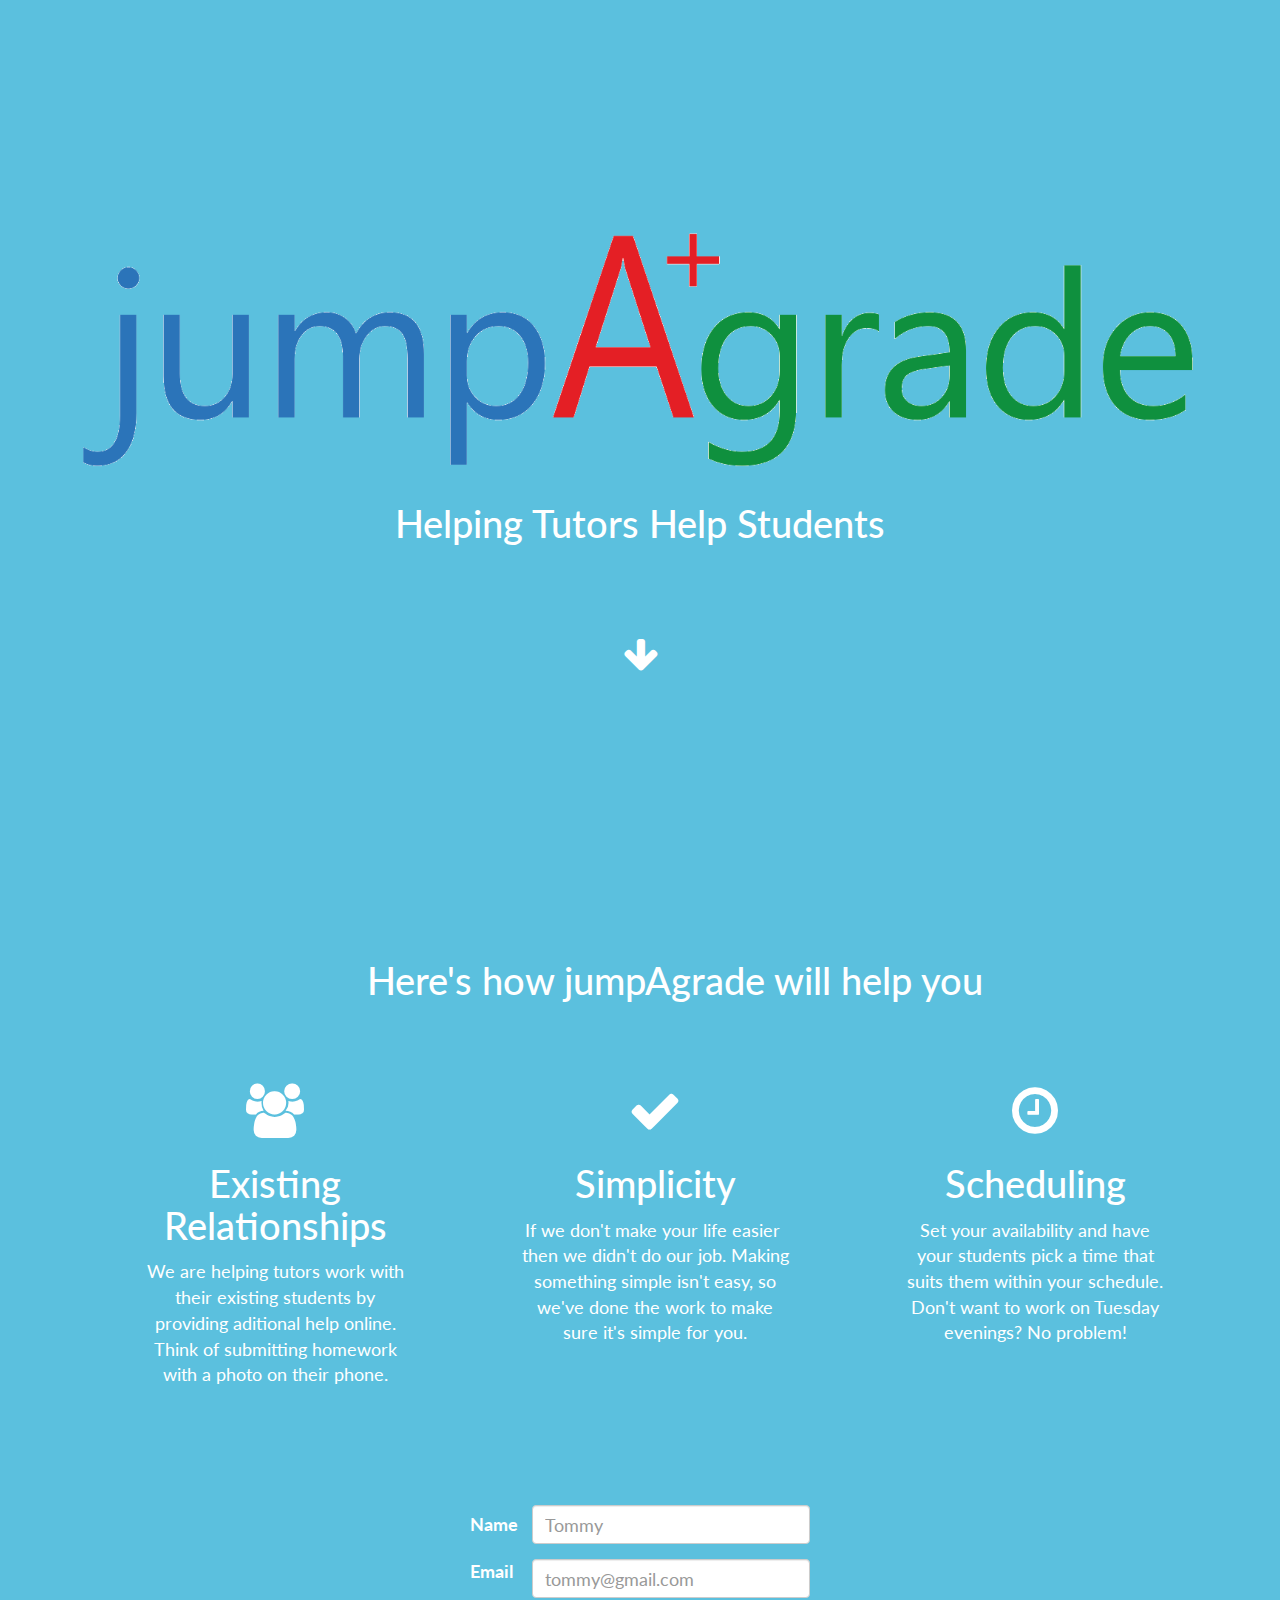
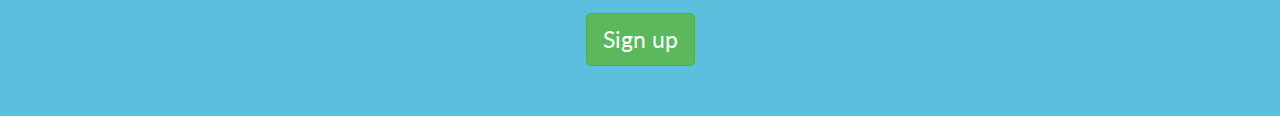
==== commit e117701f: "fix logo path" ====
--- a/signup/index.html
+++ b/signup/index.html
@@ -21,7 +21,7 @@
             <div class="container">
                 <div class="row">
                     <div class="col-md-12 text-center">
-                        <a href="#"><img src="file:///home/ethan/Documents/jumpAgrade.github.io/signup/jumpAgrade.png" class="img-responsive"></a>
+                        <a href="#"><img src="jumpAgrade.png" class="img-responsive"></a>
                         <h2 contenteditable="true">Helping Tutors Help Students</h2>
                         <br>
                         <br>
@@ -85,7 +85,7 @@
                             <form action="//jumpAgrade.us11.list-manage.com/subscribe/post?u=a5cc3b3916ead4c6722d3e73f&amp;id=56d33c408b"
                             method="post" id="mc-embedded-subscribe-form" name="mc-embedded-subscribe-form"
                             class="validate form-horizontal text-center" target="_blank" role="form"
-                            novalidate>
+                            novalidate="">
                                 <div id="mc_embed_signup_scroll">
                                     <div class="mc-field-group form-group">
                                         <div class="col-sm-2">
@@ -135,4 +135,4 @@
         </div>
     </body>
 
-</html>
+</html>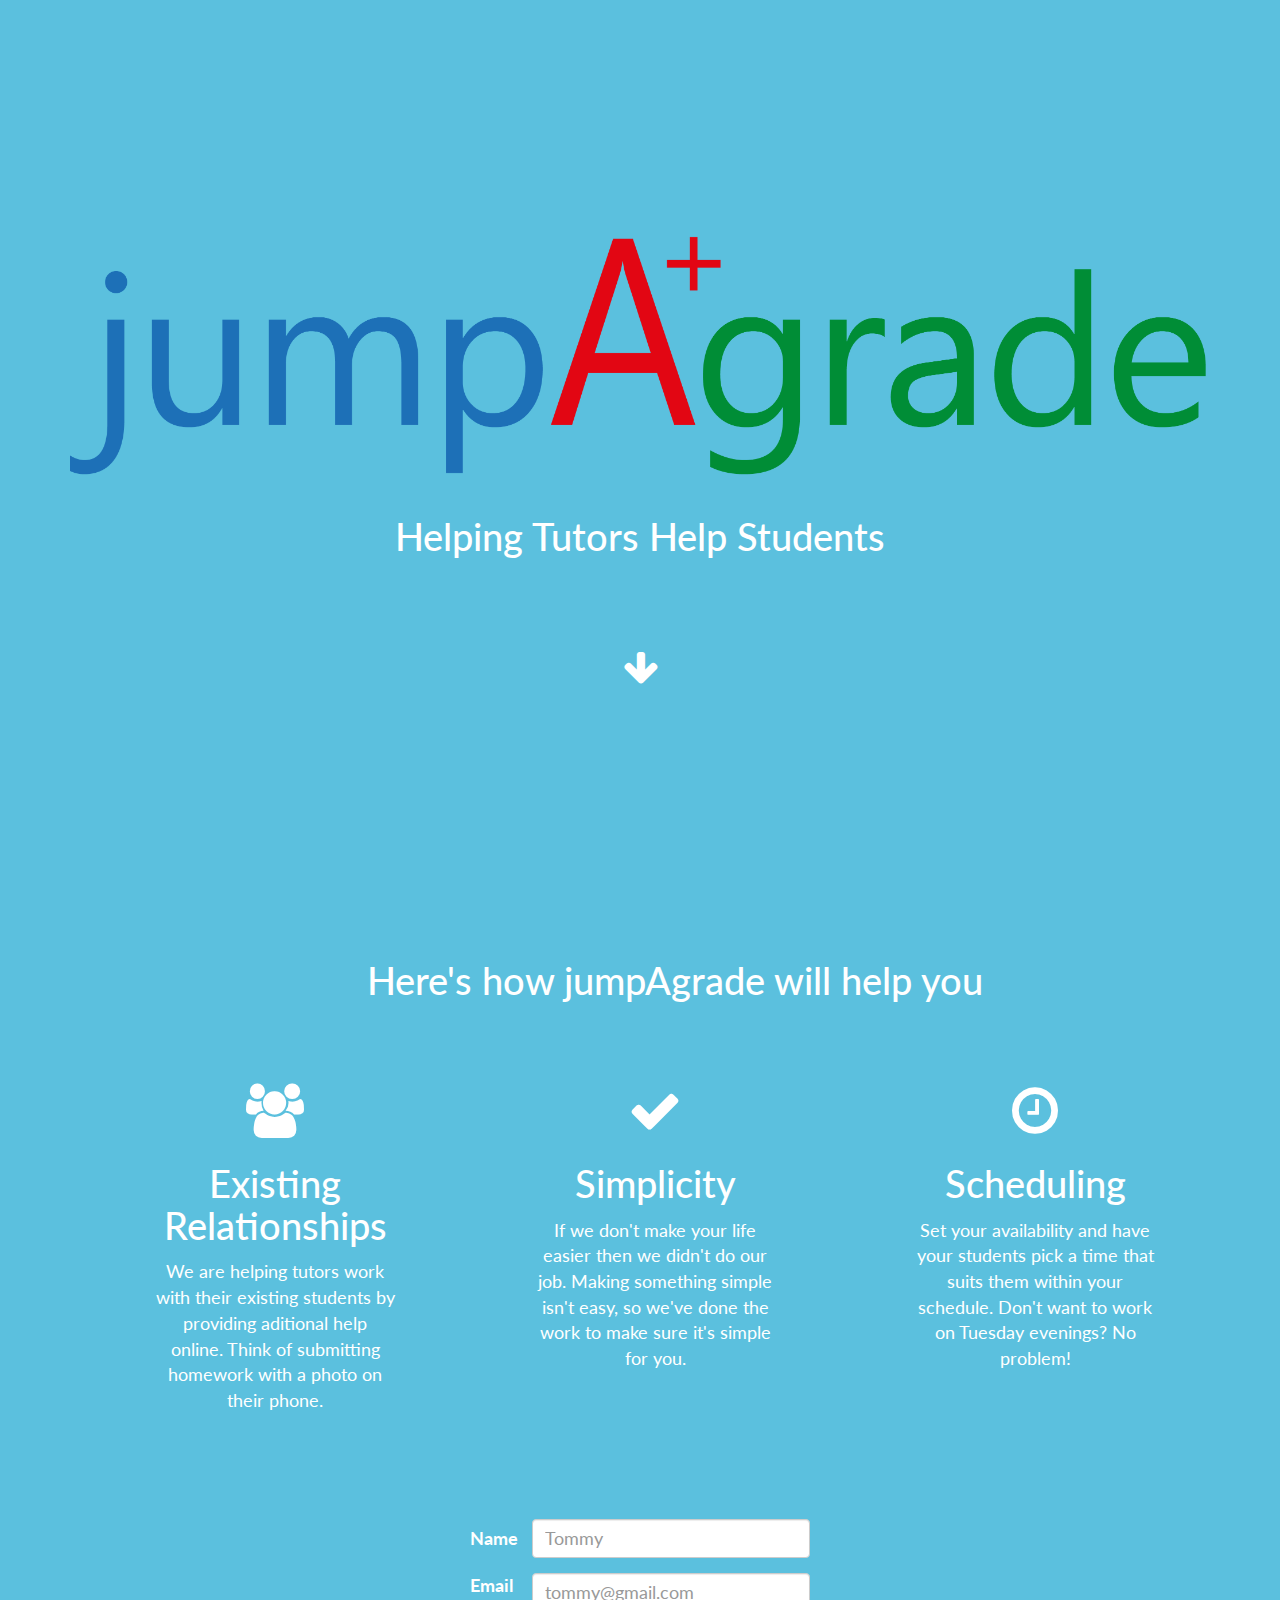
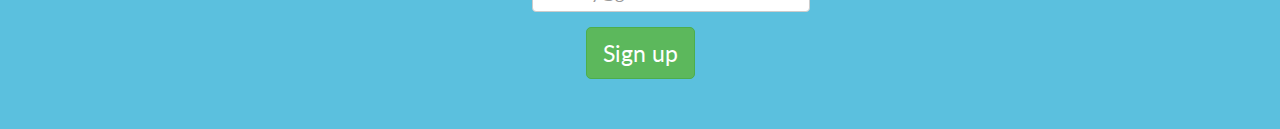
==== commit 2dac3db9: "fix info text line wraps and max width" ====
--- a/signup/index.html
+++ b/signup/index.html
@@ -32,7 +32,7 @@
                 </div>
             </div>
         </div>
-        <div class="section section-info">
+        <div class="section" id="info-section">
             <div class="container">
                 <div class="row">
                     <div class="col-md-12">
@@ -46,29 +46,21 @@
                                 <div class="col-md-4">
                                     <i class="fa fa-3x fa-fw fa-users"></i>
                                     <h2>Existing Relationships</h2>
-                                    <p>We are helping tutors work with
-                                        <br>their existing students by
-                                        <br>providing aditional help online.
-                                        <br>Think of submitting homework
-                                        <br>with a photo on their phone.</p>
+                                    <p class="info-text">We are helping tutors work with their existing students by providing aditional
+                                        help online. Think of submitting homework with a photo on their phone.</p>
                                 </div>
                                 <div class="col-md-4">
                                     <i class="fa fa-3x fa-fw fa-check"></i>
                                     <h2>Simplicity</h2>
-                                    <p>If we don't make your life easier&nbsp;
-                                        <br>then we didn't do our job. Making
-                                        <br>something simple isn't easy, so
-                                        <br>we've done the work to make
-                                        <br>sure it's simple for you.</p>
+                                    <p class="info-text">If we don't make your life easier then we didn't do our job. Making something
+                                        simple isn't easy, so we've done the work to make sure it's simple for
+                                        you.</p>
                                 </div>
                                 <div class="col-md-4">
                                     <i class="fa fa-3x fa-fw fa-clock-o"></i>
                                     <h2>Scheduling</h2>
-                                    <p>Set your availability and have
-                                        <br>your students pick a time that
-                                        <br>suits them within your schedule.
-                                        <br>Don't want to work on Tuesday
-                                        <br>evenings? No problem!</p>
+                                    <p class="info-text">Set your availability and have your students pick a time that suits them
+                                        within your schedule. Don't want to work on Tuesday evenings? No problem!</p>
                                 </div>
                             </div>
                         </div>
--- a/signup/css.css
+++ b/signup/css.css
@@ -6,6 +6,12 @@
  * Licensed under MIT 
  * Based on Bootstrap v3.3.4
 */
+
+.info-text {
+  max-width: 240px;
+  margin: auto;
+}
+
 /* Add custom CSS classes here 
  * 
  * img {
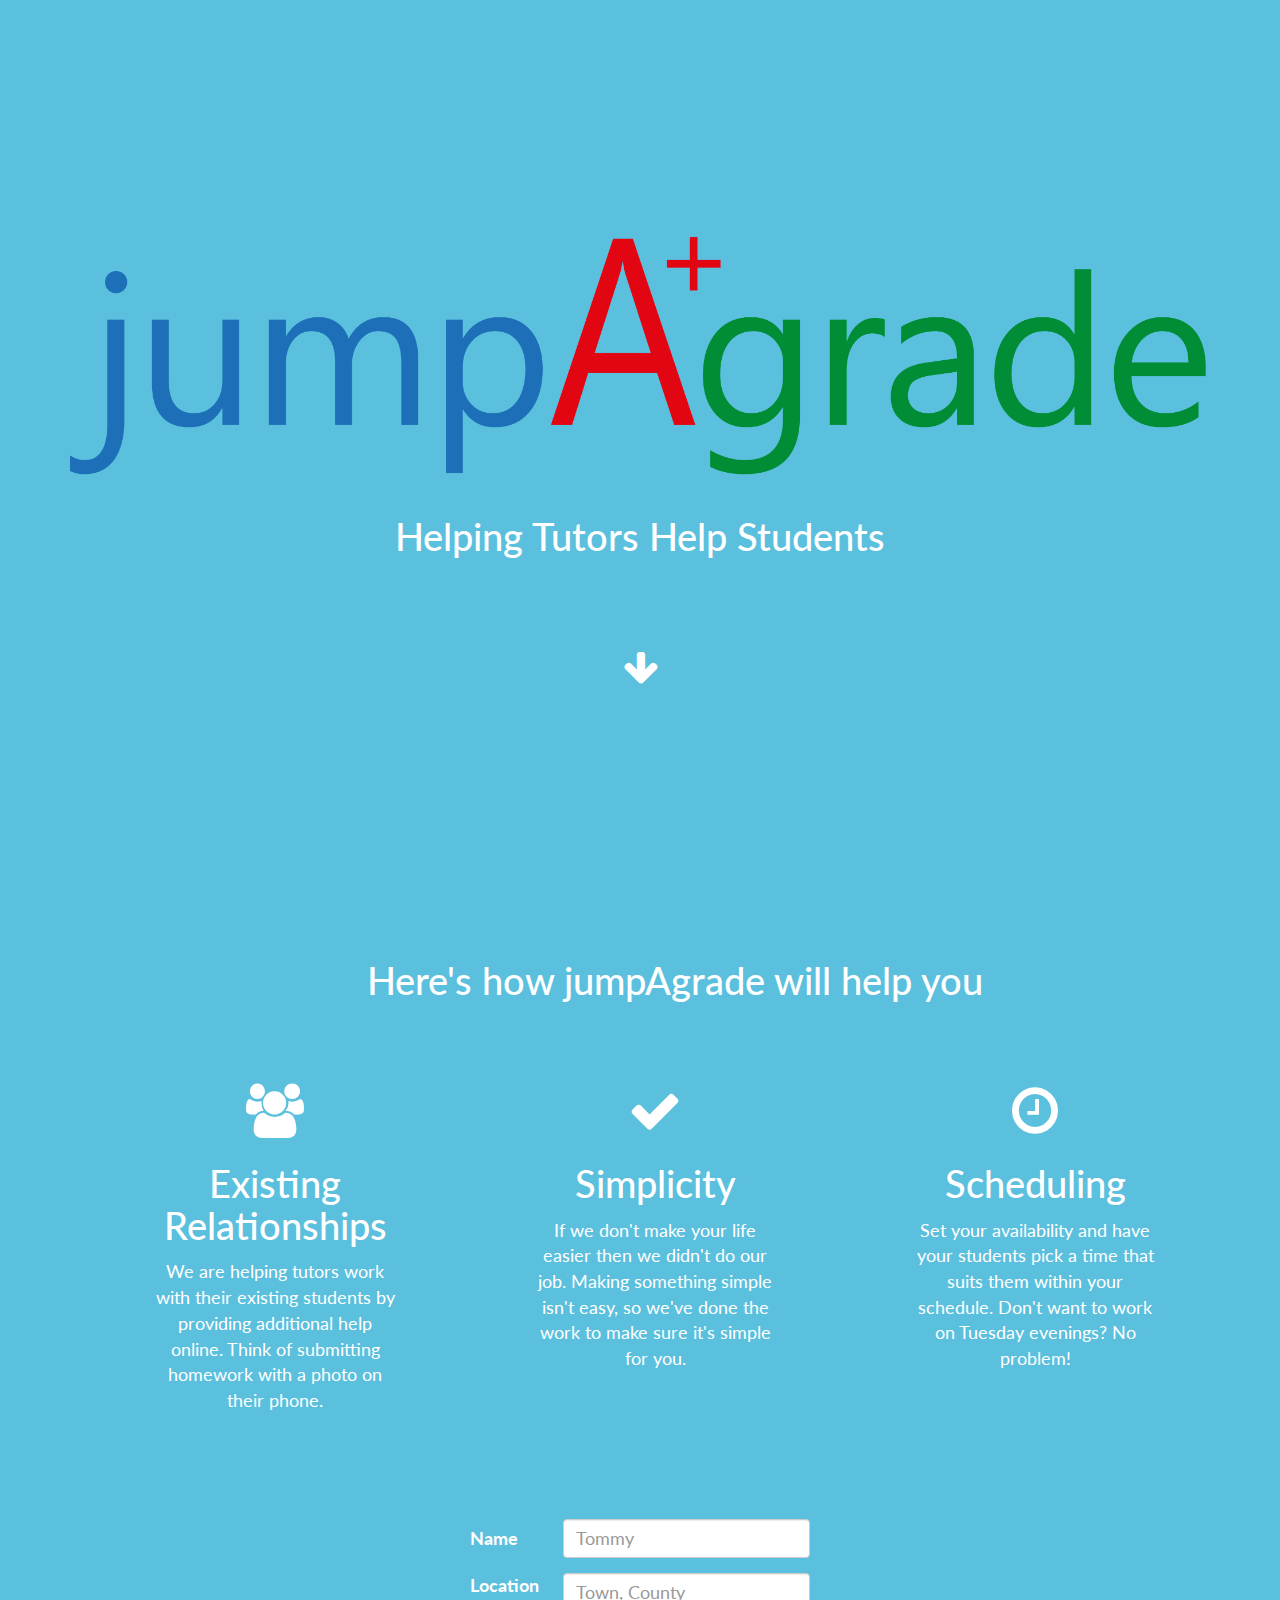
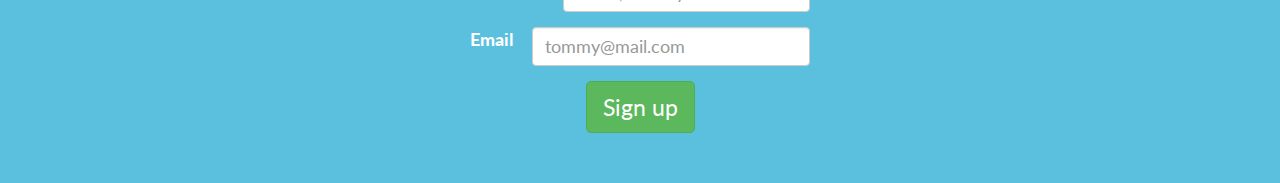
==== commit 2780cf36: "add locatoin field" ====
--- a/signup/index.html
+++ b/signup/index.html
@@ -21,7 +21,7 @@
             <div class="container">
                 <div class="row">
                     <div class="col-md-12 text-center">
-                        <a href="#"><img src="jumpAgrade.png" class="img-responsive"></a>
+                        <img src="jumpAgrade.png" class="img-responsive">
                         <h2 contenteditable="true">Helping Tutors Help Students</h2>
                         <br>
                         <br>
@@ -46,7 +46,7 @@
                                 <div class="col-md-4">
                                     <i class="fa fa-3x fa-fw fa-users"></i>
                                     <h2>Existing Relationships</h2>
-                                    <p class="info-text">We are helping tutors work with their existing students by providing aditional
+                                    <p class="info-text" contenteditable="true">We are helping tutors work with their existing students by providing additional
                                         help online. Think of submitting homework with a photo on their phone.</p>
                                 </div>
                                 <div class="col-md-4">
@@ -80,13 +80,22 @@
                             novalidate="">
                                 <div id="mc_embed_signup_scroll">
                                     <div class="mc-field-group form-group">
-                                        <div class="col-sm-2">
+                                        <div class="col-sm-3" style="padding-left: 0;">
                                             <label for="mce-NAME" class="control-label">Name</label>
                                         </div>
-                                        <div class="col-sm-10">
+                                        <div class="col-sm-9">
                                             <input type="text" class="required form-control" id="mce-NAME" placeholder="Tommy"
                                             value="" name="NAME">
                                         </div>
+                                    </div>
+                                </div>
+                                <div class="mc-field-group form-group">
+                                    <div class="col-sm-3">
+                                        <label for="mce-LOCATION">Location</label>
+                                    </div>
+                                    <div class="col-sm-9">
+                                        <input type="text" value="" name="LOCATION" class="form-control" id="mce-LOCATION"
+                                        placeholder="Town, County">
                                     </div>
                                 </div>
                                 <div class="mc-field-group form-group">
@@ -95,7 +104,7 @@
                                     </div>
                                     <div class="col-sm-10">
                                         <input type="email" value="" name="EMAIL" class="required email form-control"
-                                        id="mce-EMAIL" placeholder="tommy@gmail.com">
+                                        id="mce-EMAIL" placeholder="tommy@mail.com">
                                     </div>
                                 </div>
                                 <div class="clear" id="mce-responses">
